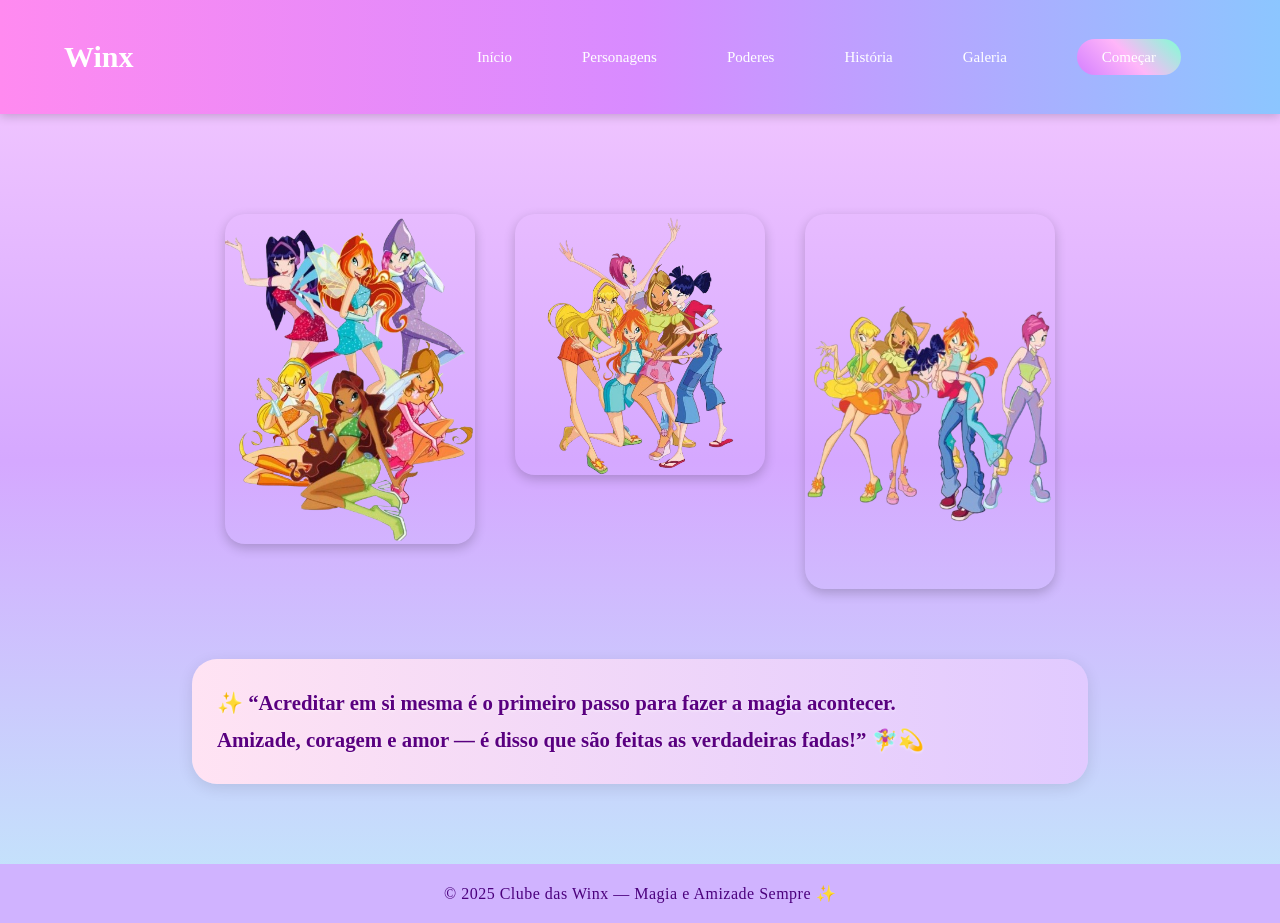
==== html/galeria.html @ 65116e00 "site" ====
<!DOCTYPE html>
<html lang="en">
<head>
    <meta charset="UTF-8">
    <meta name="viewport" content="width=device-width, initial-scale=1.0">
    <title>galeria</title>
    <link rel="stylesheet" href="css/index.css">
</head>
<body class="background-purple"></body>
<body>

<body>
    <header>
    <div class="container">
      <nav>
        <div class="logo">
          <a href="inicio.html">Winx</a>
        </div>
        <ul class="ul">
          <li><a href="inicio.html">Início</a></li>
          <li><a href="personagens.html">Personagens</a></li>
          <li><a href="poderes.html">Poderes</a></li>
          <li><a href="historia.html">História</a></li>
          <li><a href="galeria.html">Galeria</a></li>
          <li><a href="#" class="btn-gradient">Começar</a></li>
        </ul>
        <div class="menu-ícon">
          <img src="../img/menubranco.png" alt="ícone menu">
        </div>
      </nav>
    </div>
  </header>
       <main class="main-winx">
    <div class="galeria-container-winx">
      <img src="img/winx1.png" alt="Winx grupo 1">
      <img src="img/winx2.png" alt="Winx grupo 2">
      <img src="img/winx3.png" alt="Winx grupo 3">
    </div>

    <div class="mensagem-winx">
      ✨ “Acreditar em si mesma é o primeiro passo para fazer a magia acontecer.<br>
      Amizade, coragem e amor — é disso que são feitas as verdadeiras fadas!” 🧚‍♀️💫
    </div>
  </main>

  <!-- RODAPÉ -->
  <footer class="footer-winx">
    © 2025 Clube das Winx — Magia e Amizade Sempre ✨
  </footer>
  <script src="main.js"></script>

</body>
</html>
</body>
</html>
---- html/css/index.css ----
@import url('https://fonts.googleapis.com/css2?family=Great+Vibes&display=swap');

h1 {
    font-family: "Great Vibes", cursive;
   
}
*{
    margin: 0;
    padding: 0;
    box-sizing: border-box;
    text-decoration: none;
    list-style: none;
}


:root {
  --cor-fundo: linear-gradient(180deg, #f7ccff, #d5a8ff, #c2e9fb);    /*fundo suave */
  --cor-principal: #d47fff;      /* roxo mágico */
  --cor-secundaria: #ffb6f9;     /* rosa fada */
  --cor-destaque: #7fffd4;       /* verde água */
  --cor-texto: #4a006e;          /* roxo escuro, para contraste */
  --cor-brilho: linear-gradient(135deg, #7b61ff 0%, #d68cff 40%, #8fd6ff 100%);
}        /* amarelo clarinho, brilho */


.background-purple{
    background:var(--cor-fundo);
}
/* classes reutilizavéis */
.container{
    max-width: 1440px;
    padding: 0 5%;
    margin: 0 auto;
}

section{
    padding: 2.7rem 0;

}
header {
  background: linear-gradient(90deg, #ff8af0, #d88bff, #8cc6ff);
  padding: 20px 0;
  box-shadow: 0 2px 10px rgba(0,0,0,0.2);
}

.btn-gradient{
    padding: 10px 25px;
    color: white;
    border: none;
    cursor: pointer;
    background-image: linear-gradient(45deg, var(--cor-principal), var(--cor-secundaria), var(--cor-destaque));
    border-radius: 20px;

}
/* Classes do site */
nav{
    display: flex;
    justify-content: space-between;
    align-items: center;
    padding: 20px 0 ;
}
.logo a{
    font-size: 30px;
    font-weight: bold;
    color:white;
}
.ul{
    display: flex;
    align-items: center;
}
.ul li{
    margin: 0 35px;
    font-size: 15px;
}
.ul li a{
    color: white
}
/*main */
main .container{
    display:flex;
    align-items: center;
    justify-content: space-between;
    margin-top: 30px;

}
.main-text{
   width: 50%; 
   color:white;
}
.main-text-2{
   width: 40%; 
   color: rgb(209, 46, 146); 
  background: linear-gradient(120deg,
    rgba(255, 192, 203, 0.9) 0%,     /* rosa fada - toque Bloom/Flora */
    rgba(255, 222, 173, 0.9) 20%,    /* dourado suave - Stella */
    rgba(187, 255, 221, 0.9) 40%,    /* verde-água claro - Flora/Aisha */
    rgba(200, 220, 255, 0.9) 60%,    /* azul lilás - Tecna */
    rgba(235, 200, 255, 0.9) 80%,    /* lilás rosado - Musa */
    rgba(255, 240, 255, 0.9) 100%);  /* brilho final, branco mágico */
   border-radius: 15px;
   padding: 40px;
 
    
}


.main-text h1{
  font-size: 4.5rem;  
}

.main-text div{
    display: flex;
    align-items: center;
    margin: 20px;
}
.main-img{
    width: 50%;
}
.main-img img{
    width: 100%;
}
.reserva-container {
  display: flex;                /* coloca o botão e a imagem lado a lado */
  align-items: center;          /* centraliza verticalmente */
  gap: 20px;                    /* espaço entre eles */
  margin-top: 20px;             /* espaço acima */
}

.logo-winx {
  width: 150px;                 /* diminui a imagem */
  height: auto;
}
.logo-winx {
  width: 80px;   /* diminui o tamanho da imagem */
  height: auto;   /* mantém as proporções corretas */
}
/*menu ícon*/
.menu-ícon{
    display: none;
    position: relative;
    z-index: 10;
}
/* resultados */
.resultados{
    background: linear-gradient(90deg, #f7b4f8, #cda5ff, #a7b8ff);
}
.resultados .container{
    display: flex;
    align-items: center;
    justify-content: space-between;
}
.resultados .resultados-text{
    color: white;
    font-size: 1.6rem;
    font-weight: 600;
    width: 50%;
}
.resultados .resultados-img{
    display: flex;
    align-items: center;
    justify-content: center; 
}
.resultados .resultados-img p{
    text-align: center;
    margin: 0 30px;
    font-size: 20px;
}
/* resultados */
.resultados .resultados-text-2{
    color: white;
    font-size: 1.6rem;
    font-weight: 600;
    width: 50%;
}
/*section diferencias*/

.diferencias .container{
    display: flex;
    justify-content: space-between;
    margin: 30px auto;
}

.diferencias .card{
    width: 30%;
    cursor: pointer;
    padding: 30px;
    border-radius: 15px;
    color: white;
    background-image: linear-gradient(90deg, #fcb1ff, #d7a9ff, #a8d8ff);
    
}
body.background-purple { 
  background: var(--cor-fundo) !important;}
    
.diferencias .card img{
    width: 60px;
}
.diferencias .card .titulo{
    margin: 13px 0;
    font-weight: 600;
}

.diferencias .card.bloom {
 background: linear-gradient(135deg, #38C6D9, #7FE8F0, #FF8C42);
}

.diferencias .card.stella {
  background: linear-gradient(135deg, #FFE259, #FFA751, #FF7E5F);
}

.diferencias .card.flora {
   background: linear-gradient(135deg, #B6D365 0%, #7EE8A3 50%, #D4A5A5 100%);
}

.diferencias .card.musa {
  background: linear-gradient(135deg, #2196F3 , #3F51B5, #E040FB);
}

.diferencias .card.tecna {
   background: linear-gradient(135deg, #8B59E5, #9370DB, #32CD32);
}

.diferencias .card.aisha{
  background: linear-gradient(135deg, #01579B 0%, #00B8D4 50%, #80D8FF 100%);
}


/*section diferencias*/

/*section fada bloom*/
.fada .container{
  margin-bottom: -100px;
  padding-bottom: 60px;
  display: flex;
  align-items: center;
}
.fada .fada-img{
  width: 20%;
}
.fada .fada-img img{
  width:100%;
  border-radius: 10px;
}
.fada .fada-text{
  padding: 30px;
  width: 50%;
  border-radius: 15px;
  background: linear-gradient(135deg, #38C6D9, #7FE8F0, #FF8C42);
  color: white;
  min-height: 180px;
}
/*stella*/
.fada .fada-stella-text{
  padding: 30px;
  width: 50%;
  border-radius: 15px;
  background: linear-gradient(135deg, #FFE259, #FFA751, #FF7E5F);
  color: white;
  min-height: 180px;
}
/* end stella*/
/*flora*/
.fada .fada-flora-text{
  padding: 30px;
  width: 50%;
  border-radius: 15px;
  background: linear-gradient(135deg, #B6D365 0%, #7EE8A3 50%, #D4A5A5 100%);
  color: white;
  min-height: 180px;
}
/* end flora*/
/*musa*/
.fada .fada-musa-text{
  padding: 30px;
  width: 50%;
  border-radius: 15px;
  background: linear-gradient(135deg, #2196F3 , #3F51B5, #E040FB);
  color: white;
  min-height: 180px;
}
/* end musa*/
/*tecna*/
.fada .fada-tecna-text{
  padding: 30px;
  width: 50%;
  border-radius: 15px;
  background: linear-gradient(135deg, #8B59E5, #9370DB, #32CD32);
  color: white;
  min-height: 180px;
}
/* end tecna*/
/*aisha*/
.fada .fada-aisha-text{
  padding: 30px;
  width: 50%;
  border-radius: 15px;
  background: linear-gradient(135deg, #01579B 0%, #00B8D4 50%, #80D8FF 100%);
  color: white;
  min-height: 180px;
}
/* end aisha*/

/*responsivo*/
@media(max-width: 960px){
    .menu-ícon{
        display: block;
    }
.ul {
    position: fixed;
    background: var(--cor-brilho);
    top: 0;
    width: 100%;
    left: 100%;
    transition: 0.3s;
    flex-direction: column;
    justify-content: center;
  }
  .ul li{
    font-size: 20px;
    margin: 20px 0;

  }
  .ul.ativo{
    left: 0;
  }
  main .container{
    flex-direction: column;
  }
  main.container .main-img,
  main .container .main-text{
    width: 100%;
    text-align: center;
  }
  main .container .main-text h1{
    font-size: 4rem;
  }
  main .container .main-text div{
    justify-content: center;
  }
  .resultados .container{
    flex-direction: column;
  }
  .resultados .resultados-text
  .resultados .resultados-img{
    width: 100%;
    text-align: center;
  }
  .resultados-img{
    margin-top: 30px;
  }
  .diferencias .container{
    flex-direction: column;
  }
  .diferencias .card{
    width: 100%; 
  }
}
@media (max-width:440px){
   .resultados .resultados-img{
    flex-direction: column;   
   } 
   main .container .main-text h1{
    font-size: 3rem;
   }
}
 .imagem-pequena {
      width: 130px;     /* Largura fixa */
      height: auto;     /* Mantém a proporção da imagem */
    }

    header.header-winx {
  background: linear-gradient(to right, #f48fb1, #81d4fa);
  box-shadow: 0 4px 15px rgba(0, 0, 0, 0.1);
  padding: 15px 0;
  position: sticky;
  top: 0;
  z-index: 1000;
}

.container-winx {
  width: 90%;
  margin: 0 auto;
  display: flex;
  justify-content: space-between;
  align-items: center;
}

.logo-winx a {
  font-size: 2rem;
  font-weight: 700;
  color: white;
  text-decoration: none;
  text-shadow: 0 2px 5px rgba(0, 0, 0, 0.3);
}

.ul-winx {
  list-style: none;
  display: flex;
  gap: 25px;
}

.ul-winx a {
  text-decoration: none;
  color: white;
  font-weight: 500;
  transition: 0.3s;
}

.ul-winx a:hover {
  color: #ffecb3;
}

.btn-gradient-winx {
  background: linear-gradient(to right, #ff80ab, #b388ff);
  color: white;
  border: none;
  padding: 8px 16px;
  border-radius: 20px;
  font-weight: bold;
  cursor: pointer;
  transition: 0.3s;
}

.btn-gradient-winx:hover {
  transform: scale(1.05);
}

/* --- GALERIA --- */
main.main-winx {
  padding: 80px 0;
}

.galeria-container-winx {
  display: flex;
  justify-content: center;
  align-items: flex-start;
  flex-wrap: wrap;
  gap: 40px;
  padding: 20px;
}

.galeria-container-winx img {
  width: 250px; /* tamanho reduzido */
  border-radius: 20px;
  transition: transform 0.3s, box-shadow 0.3s;
  box-shadow: 0 4px 12px rgba(0, 0, 0, 0.2);
}

.galeria-container-winx img:hover {
  transform: scale(1.08);
  box-shadow: 0 8px 20px rgba(0, 0, 0, 0.3);
}

/* --- TEXTO MOTIVADOR --- */
.mensagem-winx {
  margin-top: 50px;
  padding: 0 30px;
  color: #5a0080;
  font-size: 1.3rem;
  font-weight: 600;
  line-height: 1.8;
  text-shadow: 0 1px 3px rgba(255, 255, 255, 0.6);
  background: linear-gradient(to right, #ffe3f3, #e1caff);
  border-radius: 25px;
  width: 70%;
  margin-left: auto;
  margin-right: auto;
  padding: 25px;
  box-shadow: 0 4px 15px rgba(0, 0, 0, 0.1);
}

/* --- RODAPÉ --- */
footer.footer-winx {
  text-align: center;
  padding: 20px;
  background: #d0b3ff;
  color: #4b007d;
  font-weight: 500;
  letter-spacing: 0.5px;
}
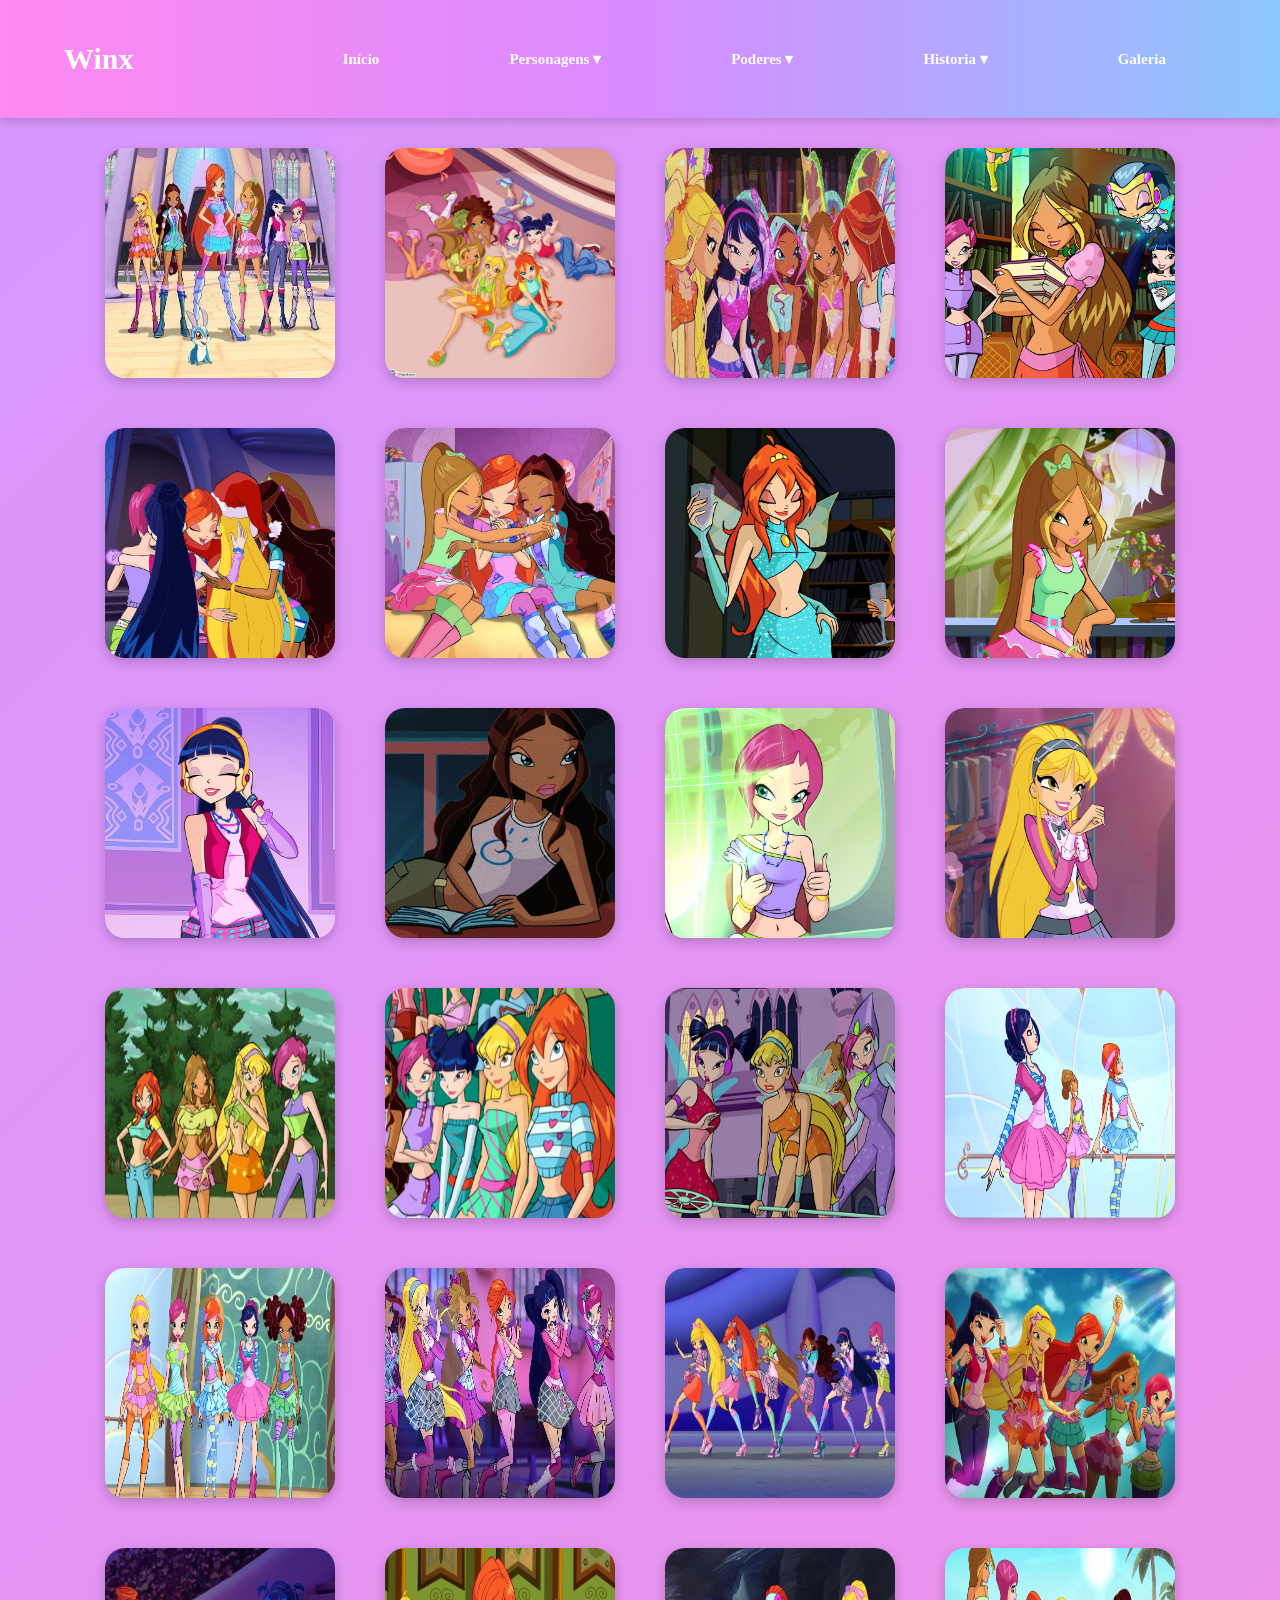
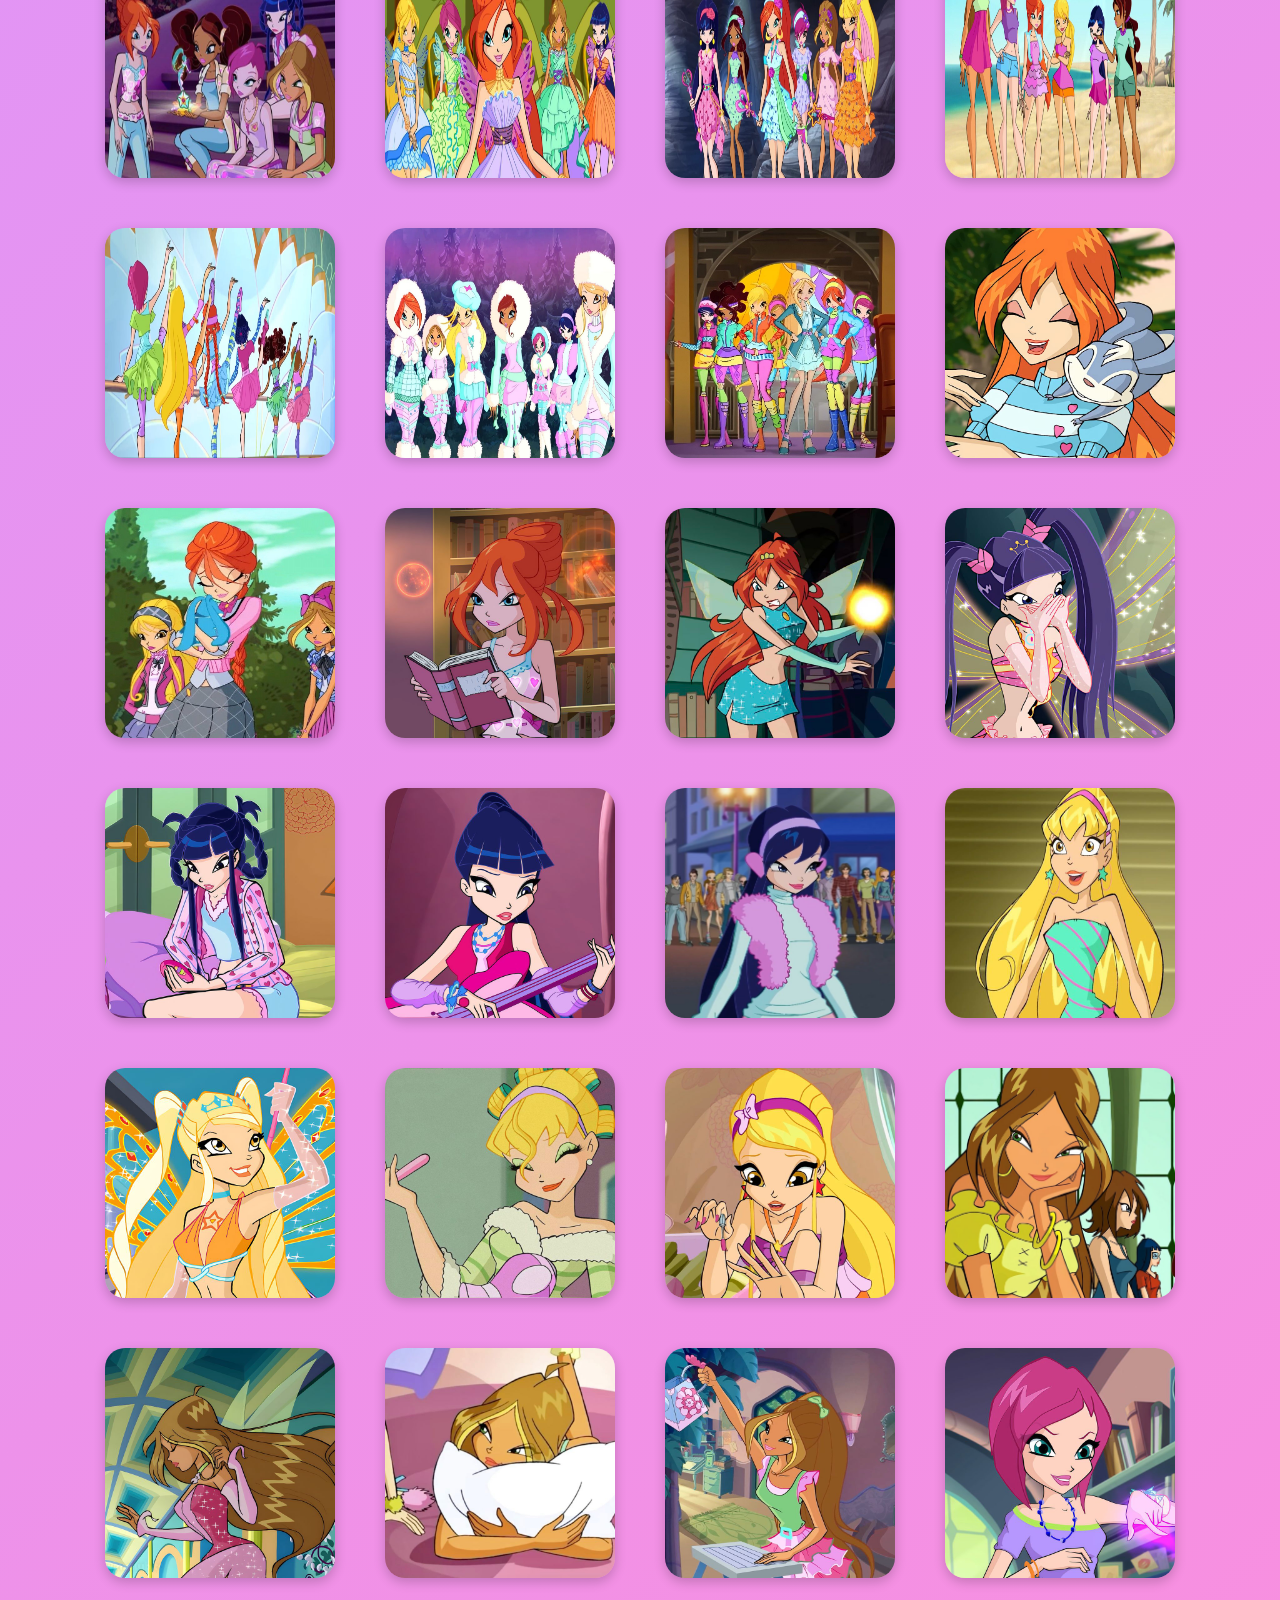
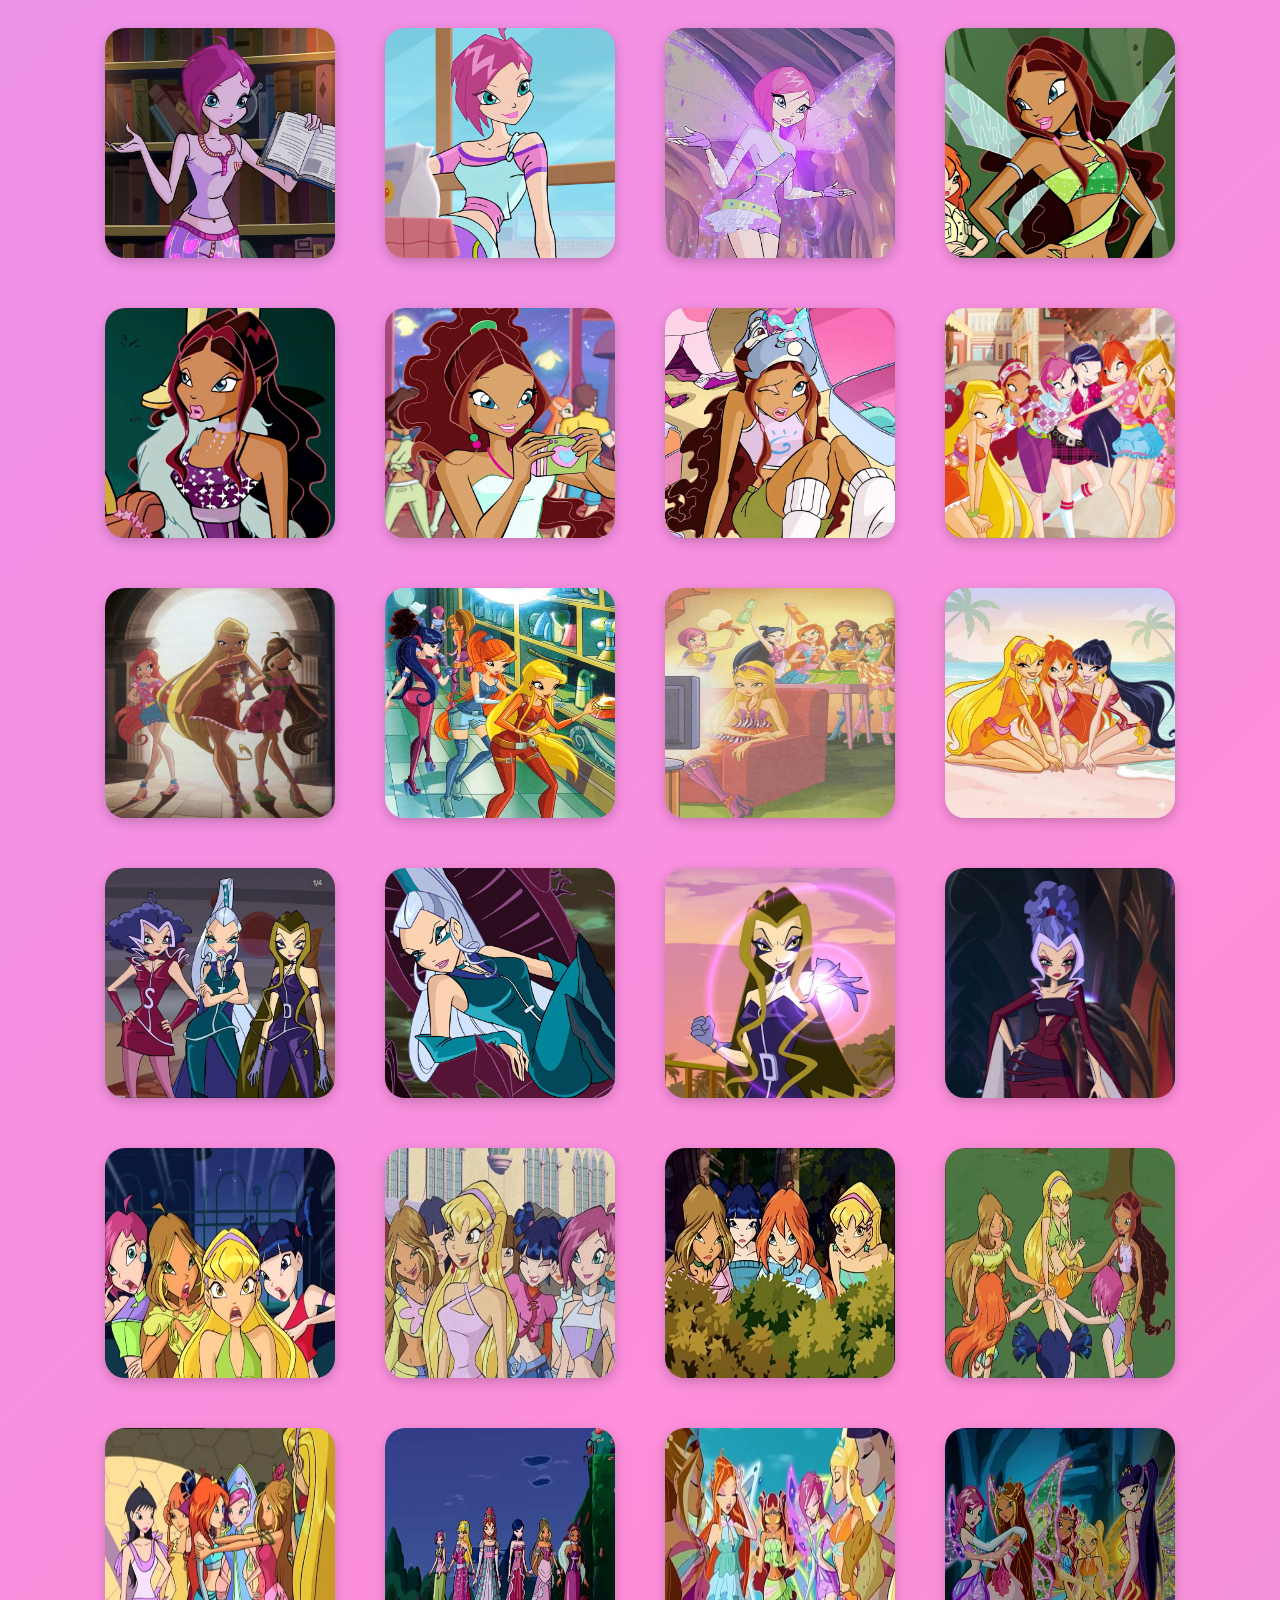
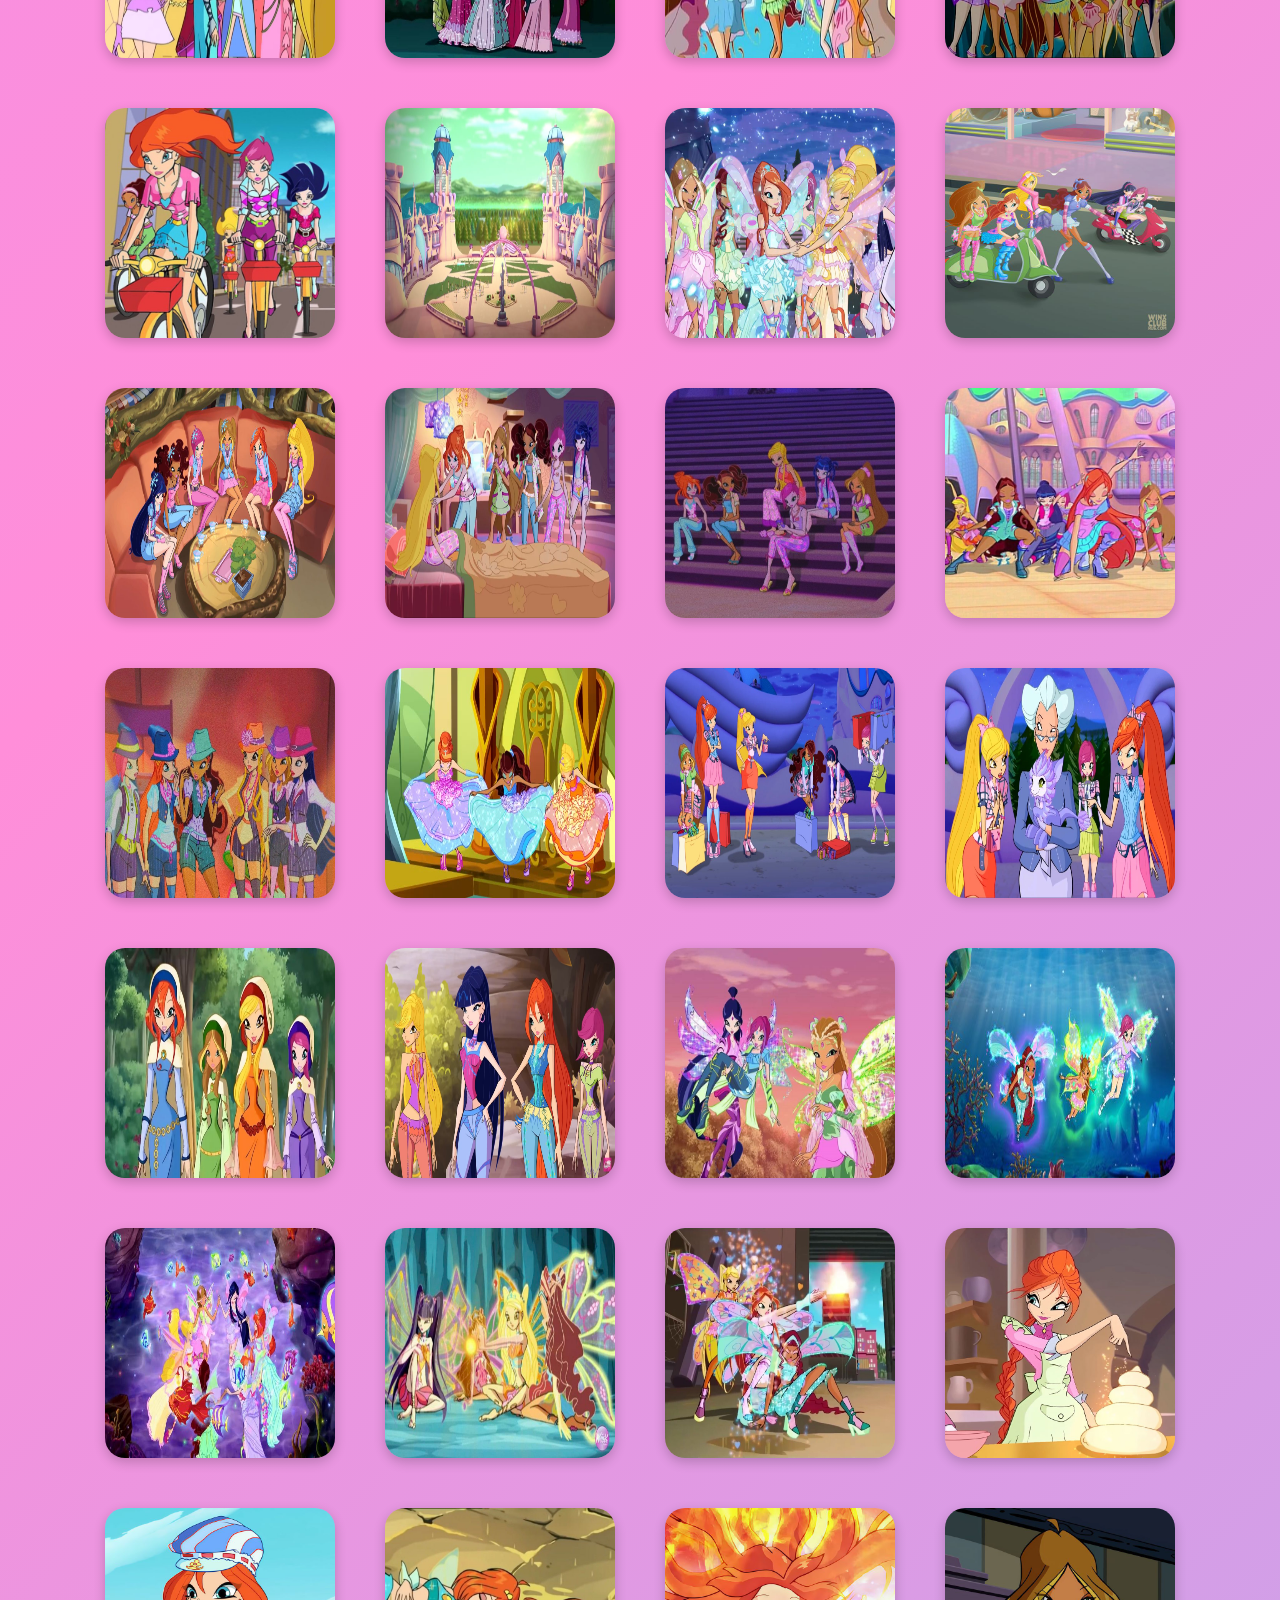
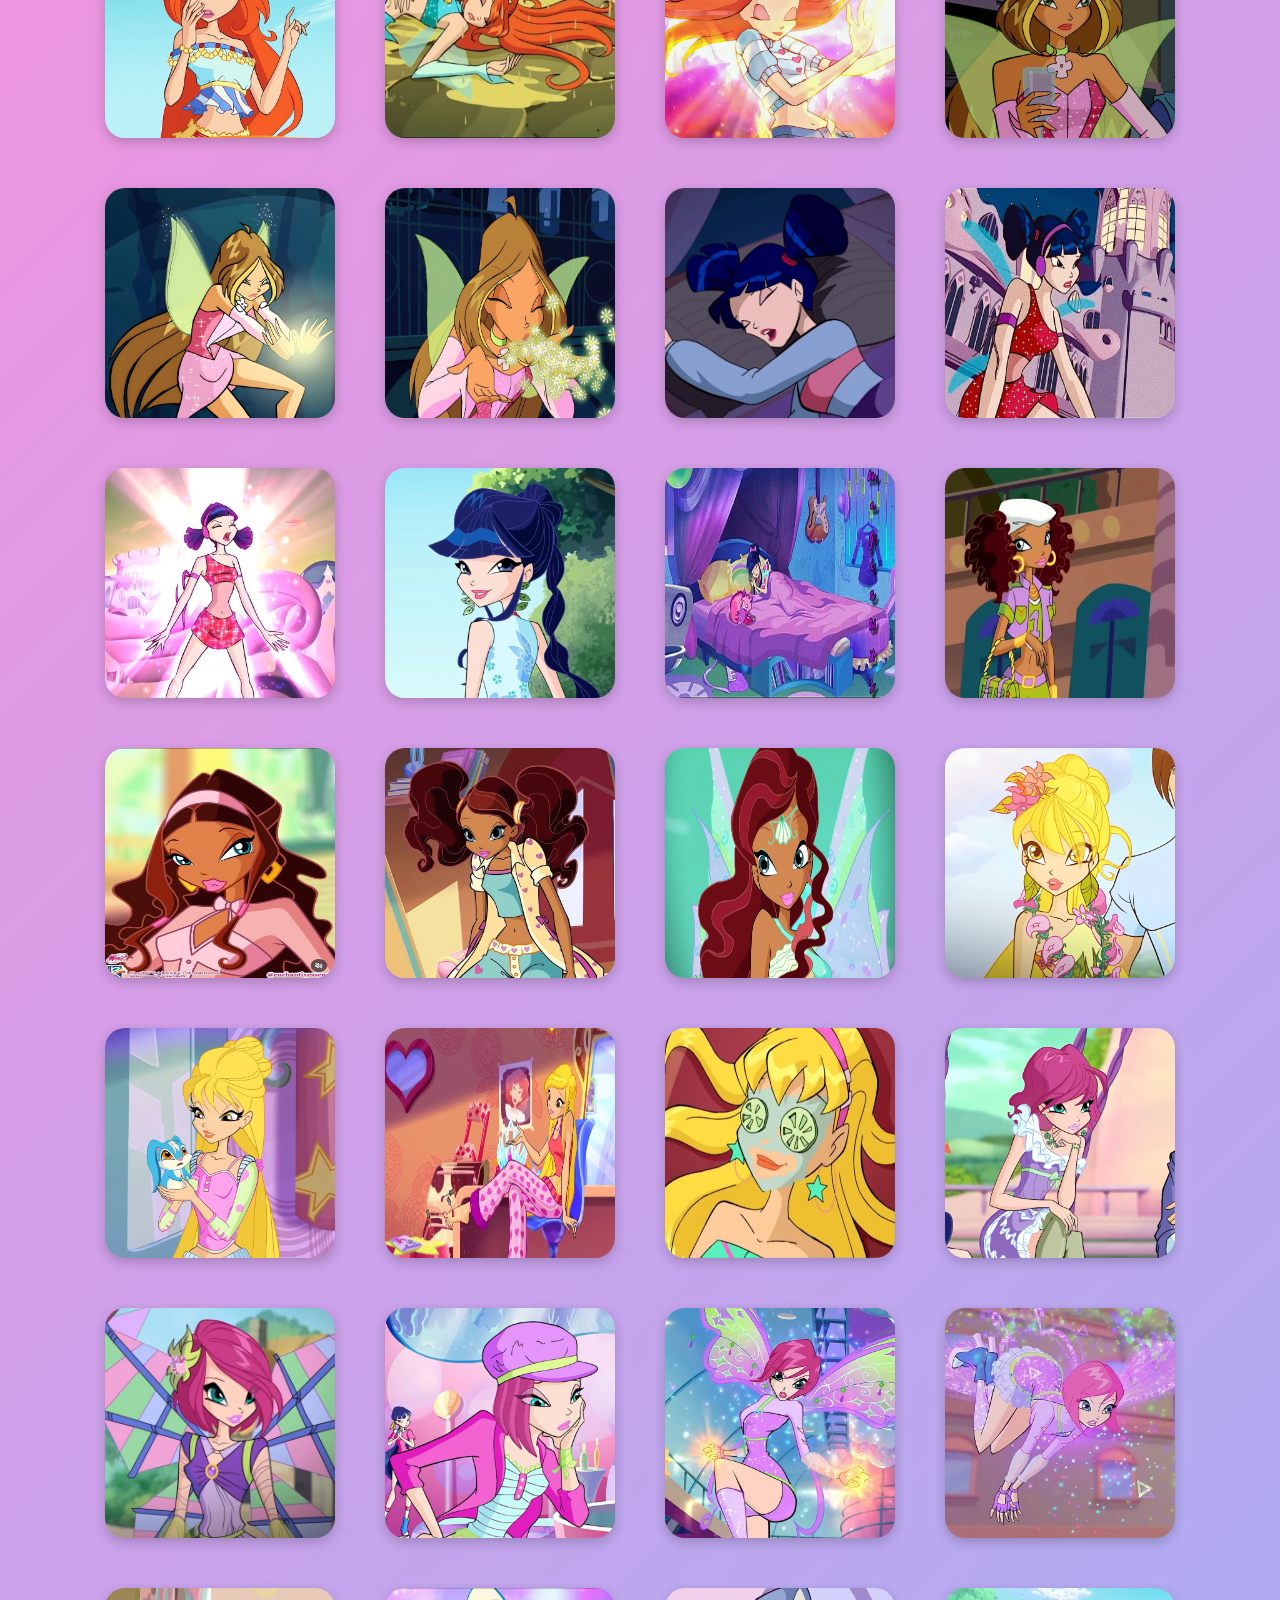
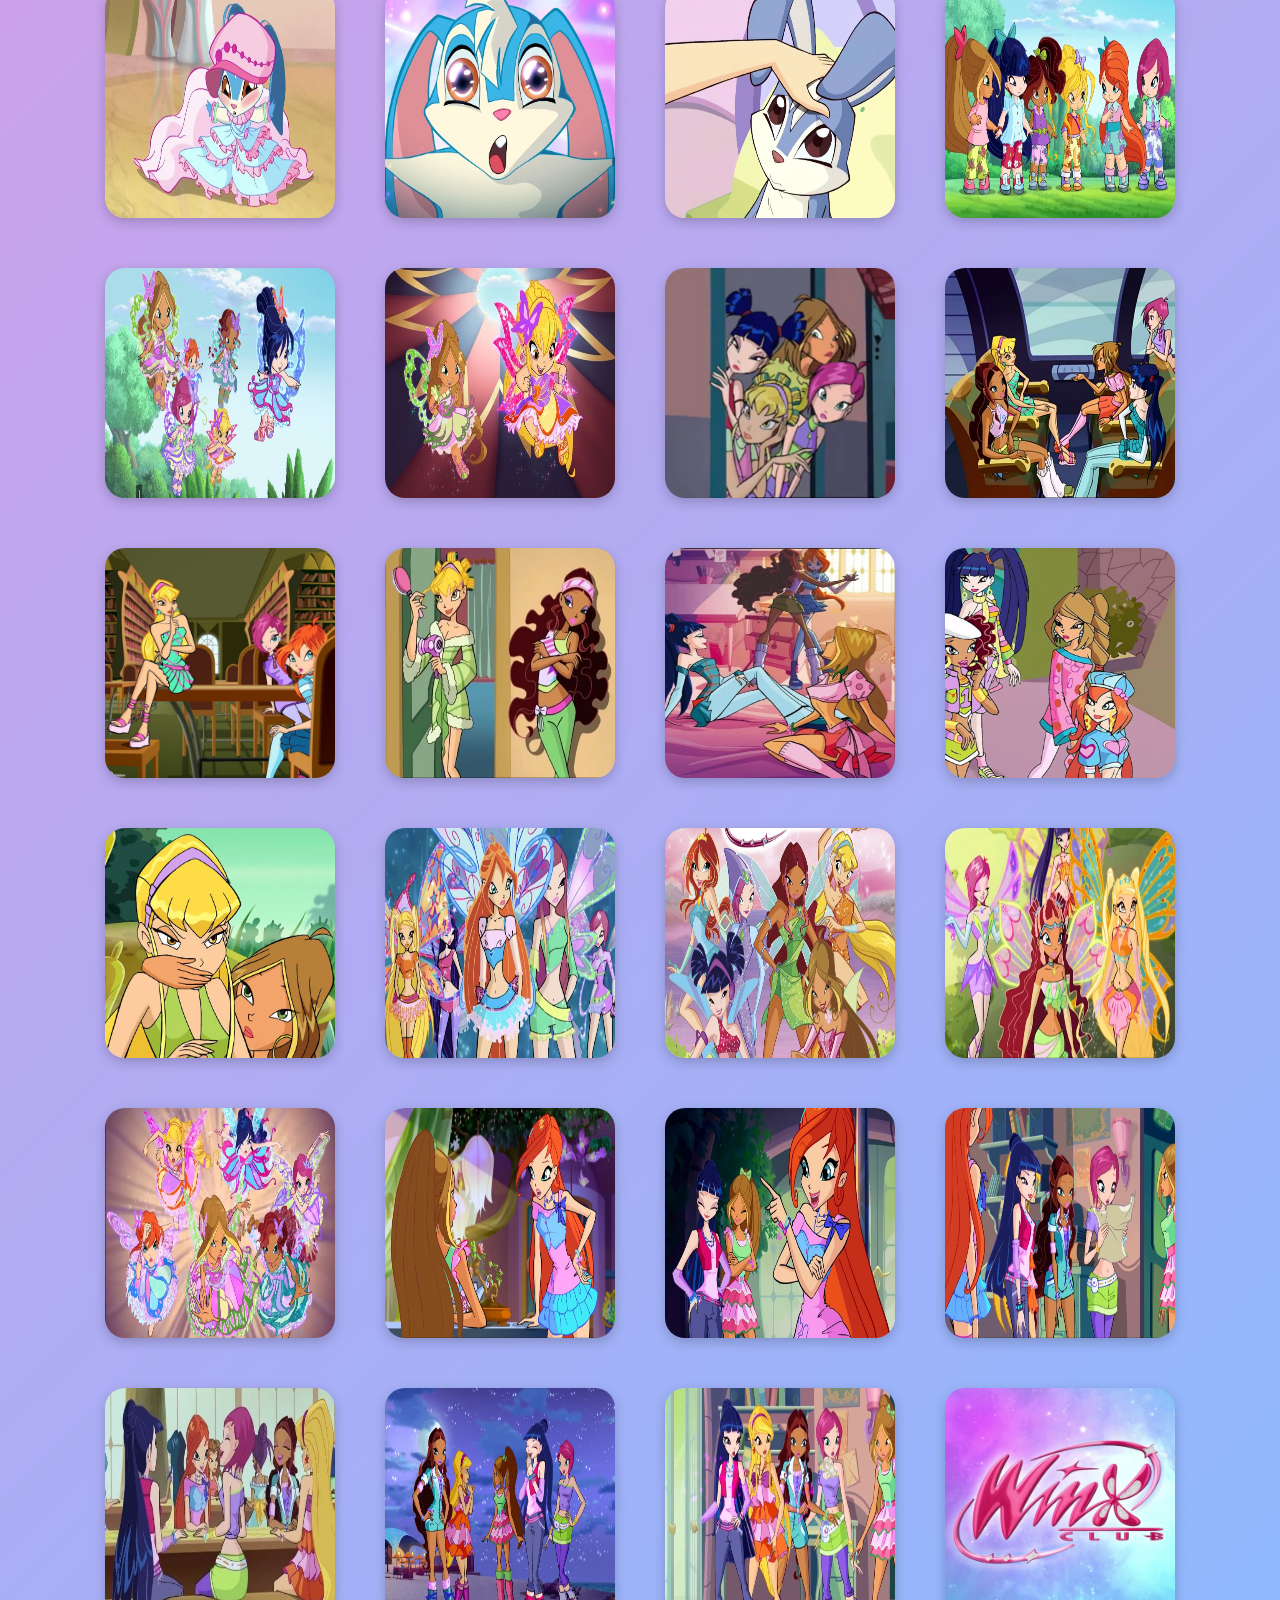
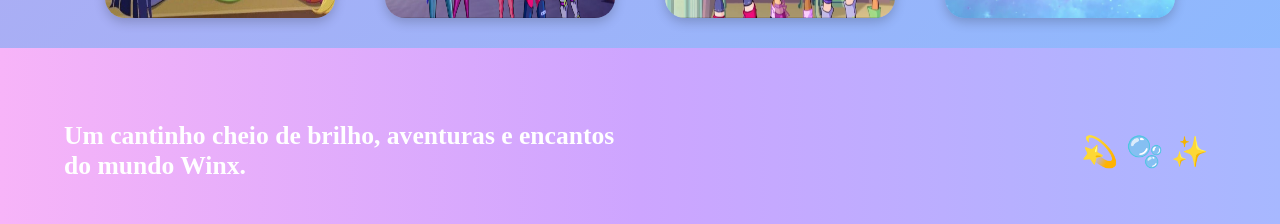
==== commit 589ad63d: "site atualizado" ====
--- a/html/galeria.html
+++ b/html/galeria.html
@@ -1,54 +1,211 @@
 <!DOCTYPE html>
-<html lang="en">
+<html lang="pt-br">
 <head>
     <meta charset="UTF-8">
     <meta name="viewport" content="width=device-width, initial-scale=1.0">
-    <title>galeria</title>
+    <title>Galeria</title>
     <link rel="stylesheet" href="css/index.css">
 </head>
-<body class="background-purple"></body>
-<body>
-
+<body class="background-galeria"></body>
 <body>
     <header>
-    <div class="container">
+     <div class="container">
       <nav>
         <div class="logo">
           <a href="inicio.html">Winx</a>
         </div>
         <ul class="ul">
           <li><a href="inicio.html">Início</a></li>
-          <li><a href="personagens.html">Personagens</a></li>
-          <li><a href="poderes.html">Poderes</a></li>
-          <li><a href="historia.html">História</a></li>
+          <!-- Submenu Personagens -->
+          <li class="dropdown">
+            <a href="personagens.html">Personagens ▾</a>
+            <ul class="submenu">
+              <li><a href="trix.html">As trix</a></li>
+              <li><a href="pets.html">Pets</a></li>
+            </ul>
+          </li>
+           <li class="dropdown">
+            <a href="poderes.html">Poderes ▾</a>
+            <ul class="submenu">
+              <li><a href="transformacao.html">Transformação</a></li>
+            </ul>
+            </li>
+         <li class="dropdown">
+            <a href="historia.html">Historia ▾</a>
+            <ul class="submenu">
+              <li><a href="filmes.html">Filmes</a></li>
+            </ul>
+         </li>
           <li><a href="galeria.html">Galeria</a></li>
-          <li><a href="#" class="btn-gradient">Começar</a></li>
         </ul>
-        <div class="menu-ícon">
-          <img src="../img/menubranco.png" alt="ícone menu">
-        </div>
-      </nav>
-    </div>
   </header>
        <main class="main-winx">
     <div class="galeria-container-winx">
-      <img src="img/winx1.png" alt="Winx grupo 1">
-      <img src="img/winx2.png" alt="Winx grupo 2">
-      <img src="img/winx3.png" alt="Winx grupo 3">
+      <img src="img/winxc2.jpg" alt="Winx grupo 1">
+      <img src="img/winx.c1.jpg" alt="Winx grupo 2">
+      <img src="img/winc3.jpg" alt="Winx grupo 3">
+       <img src="img/winxc4.jpg" alt="Winx grupo 4">
+      <img src="img/winxc5.jpg" alt="Winx grupo 5">
+      <img src="img/winxc6.jpg" alt="Winx grupo 6">
+       <img src="img/winxc7.jpg" alt="Winx grupo 7">
+      <img src="img/winxc8.jpg" alt="Winx grupo 8">
+      <img src="img/wincc9.jpg" alt="Winx grupo 9">
+       <img src="img/winxc10.jpg" alt="Winx grupo 10">
+      <img src="img/winxc11.jpg" alt="Winx grupo 11">
+      <img src="img/winxc12.jpg" alt="Winx grupo 12">
+       <img src="img/winxc13.jpg" alt="Winx grupo 13">
+      <img src="img/winxc14.jpg" alt="Winx grupo 14">
+      <img src="img/winxc15.jpg" alt="Winx grupo 15">
+       <img src="img/winxc16.jpg" alt="Winx grupo 16">
+      <img src="img/winxc17.jpg" alt="Winx grupo 17">
+      <img src="img/winxc18.jpg" alt="Winx grupo 18">
+       <img src="img/winxc19.jpg" alt="Winx grupo 19">
+      <img src="img/winxc20.jpg" alt="Winx grupo 20">
+      <img src="img/winxc21.jpg" alt="Winx grupo 21">
+       <img src="img/winxc22.jpg" alt="Winx grupo 22">
+      <img src="img/winxc23.jpg" alt="Winx grupo 23">
+      <img src="img/winxc24.jpg" alt="Winx grupo 24">
+       <img src="img/winxc25.jpg" alt="Winx grupo 25">
+      <img src="img/winxc26.jpg" alt="Winx grupo 26">
+      <img src="img/winxc27.jpg" alt="Winx grupo 27">
+       <img src="img/winxc28.jpg" alt="Winx grupo 28">
+      <img src="img/winxc29.jpg" alt="Winx grupo 29">
+      <img src="img/winxc30.jpg" alt="Winx grupo 30">
+       <img src="img/winxc31.jpg" alt="Winx grupo 31">
+      <img src="img/winxc32.jpg" alt="Winx grupo 32">
+      <img src="img/winxc33.jpg" alt="Winx grupo 33">
+       <img src="img/winxc34.jpg" alt="Winx grupo 34">
+      <img src="img/winxc35.jpg" alt="Winx grupo 35">
+      <img src="img/winxc36.jpg" alt="Winx grupo 36">
+       <img src="img/winxc37.jpg" alt="Winx grupo 37">
+      <img src="img/winxc38.jpg" alt="Winx grupo 38">
+      <img src="img/winxc39.jpg" alt="Winx grupo 39">
+        <img src="img/winxc40.jpg" alt="Winx grupo 40">
+      <img src="img/winxc41.jpg" alt="Winx grupo 41">
+       <img src="img/winxc42.jpg" alt="Winx grupo 42">
+      <img src="img/winxc43.jpg" alt="Winx grupo 43">
+      <img src="img/winxc44.jpg" alt="Winx grupo 44">
+       <img src="img/winxc45.jpg" alt="Winx grupo 45">
+      <img src="img/winxc46.jpg" alt="Winx grupo 46">
+      <img src="img/winxc47.jpg" alt="Winx grupo 47">
+       <img src="img/winxc48.jpg" alt="Winx grupo 48">
+      <img src="img/winxc49.jpg" alt="Winx grupo 49">
+      <img src="img/winxc50.jpg" alt="Winx grupo 50">
+       <img src="img/winxc51.jpg" alt="Winx grupo 51">
+      <img src="img/winxc52.jpg" alt="Winx grupo 52">
+      <img src="img/winxc53.jpg" alt="Winx grupo 53">
+       <img src="img/winxc54.jpg" alt="Winx grupo 54">
+      <img src="img/winxc55.jpg" alt="Winx grupo 55">
+      <img src="img/winxc56.jpg" alt="Winx grupo 56">
+       <img src="img/winxc57.jpg" alt="Winx grupo 57">
+      <img src="img/winxc58.jpg" alt="Winx grupo 58">
+      <img src="img/winxc59.jpg" alt="Winx grupo 59">
+       <img src="img/winxc60.jpg" alt="Winx grupo 60">
+      <img src="img/winxc61.jpg" alt="Winx grupo 61">
+      <img src="img/winxc62.jpg" alt="Winx grupo 62">
+       <img src="img/winxc63.jpg" alt="Winx grupo 63">
+      <img src="img/winxc64.jpg" alt="Winx grupo 64">
+      <img src="img/winxc65.jpg" alt="Winx grupo 65">
+       <img src="img/winxc66.jpg" alt="Winx grupo 66">
+       <img src="img/winxc67.jpg" alt="Winx grupo 67">
+      <img src="img/winxc68.jpg" alt="Winx grupo 68">
+      <img src="img/winxc74.jpg" alt="Winx grupo 69">
+       <img src="img/winxc71.jpg" alt="Winx grupo 70">
+      <img src="img/winxc72.jpg" alt="Winx grupo 71">
+      <img src="img/winxcc72.jpg" alt="Winx grupo 72">
+      <img src="img/winxcc73.jpg" alt="Winx grupo 73">
+      <img src="img/winxcc74.jpg" alt="Winx grupo 74">
+       <img src="img/winxcc75.jpg" alt="Winx grupo 75">
+      <img src="img/winxcc76.jpg" alt="Winx grupo 76">
+      <img src="img/winxcc77.jpg" alt="Winx grupo 77">
+       <img src="img/winxcc78.jpg" alt="Winx grupo 78">
+      <img src="img/winxcc79.jpg" alt="Winx grupo 79">
+      <img src="img/winxcc80.jpg" alt="Winx grupo 80">
+       <img src="img/winxcc81.jpg" alt="Winx grupo 81">
+      <img src="img/winxcc82.jpg" alt="Winx grupo 82">
+      <img src="img/winxcc83.jpg" alt="Winx grupo 83">
+       <img src="img/winxcc84.jpg" alt="Winx grupo 84">
+      <img src="img/winxcc85.jpg" alt="Winx grupo 85">
+      <img src="img/winxcc86.jpg" alt="Winx grupo 86">
+       <img src="img/winxcc87.jpg" alt="Winx grupo 87">
+      <img src="img/winxcc88.jpg" alt="Winx grupo 88">
+      <img src="img/winxcc139.jpg" alt="Winx grupo 89">
+       <img src="img/winxcc90.jpg" alt="Winx grupo 90">
+      <img src="img/winxcc91.jpg" alt="Winx grupo 91">
+      <img src="img/winxcc92.jpg" alt="Winx grupo 92">
+       <img src="img/winxcc93.jpg" alt="Winx grupo 93">
+       <img src="img/winxcc94.jpg" alt="Winx grupo 94">
+      <img src="img/winxcc95.jpg" alt="Winx grupo 95">
+      <img src="img/winxcc96.jpg" alt="Winx grupo 96">
+       <img src="img/winxcc97.jpg" alt="Winx grupo 97">
+      <img src="img/winxcc140.jpg" alt="Winx grupo 98">
+      <img src="img/winxcc99.jpg" alt="Winx grupo 99">
+      <img src="img/winxcc100.jpg" alt="Winx grupo 100">
+      <img src="img/winxcc101.jpg" alt="Winx grupo 101">
+      <img src="img/winxcc102.jpg" alt="Winx grupo 102">
+      <img src="img/winxcc138.jpg" alt="Winx grupo 103">
+       <img src="img/winxcc104.jpg" alt="Winx grupo 104">
+      <img src="img/winxcc105.jpg" alt="Winx grupo 105">
+      <img src="img/winxcc106.jpg" alt="Winx grupo 106">
+       <img src="img/winxcc107.jpg" alt="Winx grupo 107">
+      <img src="img/winxcc108.jpg" alt="Winx grupo 108">
+      <img src="img/winxcc109.jpg" alt="Winx grupo 109">
+      <img src="img/winxcc110.jpg" alt="Winx grupo 100">
+      <img src="img/winxcc111.jpg" alt="Winx grupo 111">
+      <img src="img/winxcc112.jpg" alt="Winx grupo 112">
+      <img src="img/winxcc114.jpg" alt="Winx grupo 114">
+      <img src="img/winxcc115.jpg" alt="Winx grupo 115">
+      <img src="img/winxcc116.jpg" alt="Winx grupo 116">
+       <img src="img/winxcc117.jpg" alt="Winx grupo 117">
+      <img src="img/winxcc118.jpg" alt="Winx grupo 118">
+      <img src="img/winxcc119.jpg" alt="Winx grupo 119">
+      <img src="img/winxcc120.jpg" alt="Winx grupo 120">
+      <img src="img/winxcc121.jpg" alt="Winx grupo 121">
+      <img src="img/winxcc122.jpg" alt="Winx grupo 122">
+      <img src="img/winxcc123.jpg" alt="Winx grupo 123">
+      <img src="img/winxcc124.jpg" alt="Winx grupo 124">
+      <img src="img/winxcc125.jpg" alt="Winx grupo 125">
+      <img src="img/winxcc126.jpg" alt="Winx grupo 126">
+      <img src="img/winxcc127.jpg" alt="Winx grupo 127">
+       <img src="img/winxcc128.jpg" alt="Winx grupo 128">
+      <img src="img/winxcc129.jpg" alt="Winx grupo 129">
+      <img src="img/winxcc130.jpg" alt="Winx grupo 130">
+      <img src="img/winxcc131.jpg" alt="Winx grupo 131">
+      <img src="img/winxcc132.jpg" alt="Winx grupo 132">
+      <img src="img/winxcc133.jpg" alt="Winx grupo 133">
+      <img src="img/winxcc134.jpg" alt="Winx grupo 134">
+      <img src="img/winxcc135.jpg" alt="Winx grupo 135">
+      <img src="img/winxcc136.jpg" alt="Winx grupo 136">
+      <img src="img/winxc70.jpg" alt="Winx grupo 137">
+      
+      
+     
+     
     </div>
 
-    <div class="mensagem-winx">
-      ✨ “Acreditar em si mesma é o primeiro passo para fazer a magia acontecer.<br>
-      Amizade, coragem e amor — é disso que são feitas as verdadeiras fadas!” 🧚‍♀️💫
-    </div>
-  </main>
-
-  <!-- RODAPÉ -->
-  <footer class="footer-winx">
-    © 2025 Clube das Winx — Magia e Amizade Sempre ✨
-  </footer>
-  <script src="main.js"></script>
-
+<!-- resultados -->
+   <section class="resultados">
+    <!-- container -->
+     <div class="container">
+       <!-- resultados-text -->
+        <div class="resultados-text">
+          Um cantinho cheio de brilho, aventuras e encantos do mundo Winx.
+        </div>
+        <!-- fim resultados-text -->
+         <div class="resultados-img">
+          <p>
+            <span>  💫  </span>
+          </p>
+          <p>
+            <span>  🫧  </span>
+          </p>
+          <p>
+            <span>  ✨  </span>
+          </p>
+        </div>
+      </div>
+         <!-- fim container -->
+     </section>
 </body>
 </html>
 </body>
--- a/html/css/index.css
+++ b/html/css/index.css
@@ -20,12 +20,17 @@
   --cor-destaque: #7fffd4;       /* verde água */
   --cor-texto: #4a006e;          /* roxo escuro, para contraste */
   --cor-brilho: linear-gradient(135deg, #7b61ff 0%, #d68cff 40%, #8fd6ff 100%);
+  --cor-galeria:  linear-gradient(135deg, #d797ff, #ff8ed9, #8abaff);
 }        /* amarelo clarinho, brilho */
 
 
 .background-purple{
     background:var(--cor-fundo);
 }
+.background-galeria{
+  background:var(--cor-galeria) ;
+}
+
 /* classes reutilizavéis */
 .container{
     max-width: 1440px;
@@ -76,6 +81,8 @@
     color: white
 }
 /*main */
+
+
 main .container{
     display:flex;
     align-items: center;
@@ -83,6 +90,7 @@
     margin-top: 30px;
 
 }
+
 .main-text{
    width: 50%; 
    color:white;
@@ -160,17 +168,18 @@
     align-items: center;
     justify-content: center; 
 }
-.resultados .resultados-img p{
-    text-align: center;
-    margin: 0 30px;
-    font-size: 20px;
-}
+
 /* resultados */
 .resultados .resultados-text-2{
     color: white;
     font-size: 1.6rem;
     font-weight: 600;
     width: 50%;
+}
+
+.resultados .resultados-img p {
+    font-size: 30px;
+      letter-spacing: 8px;
 }
 /*section diferencias*/
 
@@ -234,6 +243,8 @@
   display: flex;
   align-items: center;
 }
+/*As trix*/
+
 .fada .fada-img{
   width: 20%;
 }
@@ -241,6 +252,35 @@
   width:100%;
   border-radius: 10px;
 }
+
+
+.fada .fada-img-trix {
+  width: 20%;
+}
+.fada .fada-img-trix img{
+  width:75%;
+  border-radius: 30px;
+}
+.fada-img-trix  {
+  display: flex;
+  justify-content: center;
+  align-items: flex-start;
+  flex-wrap: wrap;
+  gap: 40px;
+  padding: 20px;
+}
+
+.fada-img-trix img {
+  width: 250px; /* tamanho reduzido */
+  border-radius: 20px;
+  transition: transform 0.3s, box-shadow 0.3s;
+  box-shadow: 0 4px 12px rgba(0, 0, 0, 0.2);
+}
+.fada-img-trix img:hover {
+  transform: scale(1.08);
+  box-shadow: 0 8px 20px rgba(0, 0, 0, 0.3);
+}
+
 .fada .fada-text{
   padding: 30px;
   width: 50%;
@@ -299,61 +339,101 @@
   min-height: 180px;
 }
 /* end aisha*/
+/*As trix */
+.fada .fada-trix-text{
+  padding: 30px;
+  width: 50%;
+  border-radius: 15px;
+  background: linear-gradient(135deg,
+    #7a2a6a,   /* Stormy */
+    #1c8a9c,   /* Icy */
+    #4e224c    /* Darcy */
+);
+  color: white;
+  min-height: 180px;
+}
+
+.fada .fada-text-icy{
+  padding: 30px;
+  width: 50%;
+  border-radius: 15px;
+   background: linear-gradient(135deg,
+    #0A3F52 0%,
+    #1EB5D1 50%,
+    #E4F7FF 100%);
+
+  color: white;
+  min-height: 180px;
+}
+
+.fada .fada-text-darcy{
+  padding: 30px;
+  width: 50%;
+  border-radius: 15px;
+    background: linear-gradient(135deg,
+    #2F1A4A 0%,
+    #8B66C7 50%,
+    #7A1024 100%);
+
+
+  color: white;
+  min-height: 180px;}
+
+  .fada .fada-text-stormy{
+  padding: 30px;
+  width: 50%;
+  border-radius: 15px;
+    background: linear-gradient(135deg,
+    #2F1E49 0%,
+    #5A3B7A 50%,
+    #A3923C 100%);
+
+  color: white;
+  min-height: 180px;}
+/*end As trix */
 
 /*responsivo*/
-@media(max-width: 960px){
+@media (max-width: 960px) {
+
     .menu-ícon{
         display: block;
     }
-.ul {
-    position: fixed;
-    background: var(--cor-brilho);
-    top: 0;
-    width: 100%;
-    left: 100%;
-    transition: 0.3s;
-    flex-direction: column;
-    justify-content: center;
-  }
-  .ul li{
-    font-size: 20px;
-    margin: 20px 0;
-
-  }
-  .ul.ativo{
-    left: 0;
-  }
-  main .container{
-    flex-direction: column;
-  }
-  main.container .main-img,
-  main .container .main-text{
-    width: 100%;
-    text-align: center;
-  }
-  main .container .main-text h1{
-    font-size: 4rem;
-  }
-  main .container .main-text div{
-    justify-content: center;
-  }
-  .resultados .container{
-    flex-direction: column;
-  }
-  .resultados .resultados-text
-  .resultados .resultados-img{
-    width: 100%;
-    text-align: center;
-  }
-  .resultados-img{
-    margin-top: 30px;
-  }
-  .diferencias .container{
-    flex-direction: column;
-  }
-  .diferencias .card{
-    width: 100%; 
-  }
+
+    main .container{
+        flex-direction: column;
+    }
+
+    main .container .main-img,
+    main .container .main-text{
+        width: 100%;
+        text-align: center;
+    }
+
+    main .container .main-text h1{
+        font-size: 4rem;
+    }
+
+    main .container .main-text div{
+        justify-content: center;
+    }
+
+    .resultados .resultados-text,
+    .resultados .resultados-img{
+        width: 100%;
+        text-align: center;
+    }
+
+    .resultados-img{
+        margin-top: 30px;
+    }
+
+    .diferencias .container{
+        flex-direction: column;
+    }
+
+    .diferencias .card{
+        width: 100%; 
+    }
 }
 @media (max-width:440px){
    .resultados .resultados-img{
@@ -426,21 +506,20 @@
 }
 
 /* --- GALERIA --- */
-main.main-winx {
-  padding: 80px 0;
-}
+
 
 .galeria-container-winx {
   display: flex;
   justify-content: center;
   align-items: flex-start;
   flex-wrap: wrap;
-  gap: 40px;
-  padding: 20px;
-}
+  gap: 50px;      
+  padding: 30px;  
+} /*tamanho dos espaçamentos entre as caixas*/
 
 .galeria-container-winx img {
-  width: 250px; /* tamanho reduzido */
+  width: 230px; /* tamanho reduzido */
+   height: 230px;  
   border-radius: 20px;
   transition: transform 0.3s, box-shadow 0.3s;
   box-shadow: 0 4px 12px rgba(0, 0, 0, 0.2);
@@ -451,30 +530,114 @@
   box-shadow: 0 8px 20px rgba(0, 0, 0, 0.3);
 }
 
-/* --- TEXTO MOTIVADOR --- */
-.mensagem-winx {
-  margin-top: 50px;
-  padding: 0 30px;
-  color: #5a0080;
-  font-size: 1.3rem;
-  font-weight: 600;
-  line-height: 1.8;
-  text-shadow: 0 1px 3px rgba(255, 255, 255, 0.6);
-  background: linear-gradient(to right, #ffe3f3, #e1caff);
-  border-radius: 25px;
-  width: 70%;
-  margin-left: auto;
-  margin-right: auto;
-  padding: 25px;
-  box-shadow: 0 4px 15px rgba(0, 0, 0, 0.1);
-}
-
-/* --- RODAPÉ --- */
-footer.footer-winx {
+/* Lista principal */
+.ul {
+  list-style: none;
+  display: flex;
+  gap: 30px;
+  margin: 0;
+  padding: 0;
+}
+
+.ul li {
+  position: relative;
+}
+
+.ul li a {
+  text-decoration: none;
+  color: white;
+  font-weight: bold;
+  padding: 10px 15px;
+  display: block;
+}
+
+/* Submenu (oculto por padrão) */
+.submenu {
+  display: none;
+  position: absolute;
+  top: 40px;
+  left: 0;
+  background: linear-gradient(180deg, #f9baff, #c88bff);
+  border-radius: 8px;
+  list-style: none;
+  padding: 5px 0;
+  z-index: 100;
+}
+
+/* Itens do submenu */
+.submenu li a {
+  color: white;
+  padding: 10px 20px;
+  display: block;
+  white-space: nowrap;
+}
+
+.submenu li a:hover {
+  background-color: rgba(255, 255, 255, 0.2);
+}
+
+/* Mostrar submenu no hover (desktop) */
+.dropdown:hover .submenu {
+  display: block;
+}
+
+/* Ícone do menu (para mobile) */
+.menu-ícon img {
+  width: 30px;
+  cursor: pointer;
+  display: none;
+}
+
+/* Menu ativo no mobile */
+.ul.ativo {
+  display: block;
+  flex-direction: column;
+  background: linear-gradient(180deg, #d36bff, #8fb8ff);
+  width: 100%;
+  position: absolute;
+  top: 60px;
+  left: 0;
   text-align: center;
-  padding: 20px;
-  background: #d0b3ff;
-  color: #4b007d;
-  font-weight: 500;
-  letter-spacing: 0.5px;
-}
+  padding: 10px 0;
+}
+
+/* Submenu aberto no mobile */
+.dropdown.open .submenu {
+  display: block;
+}
+
+/* Responsivo */
+@media(max-width: 960px){
+    .menu-ícon{
+        display: block;
+    }
+
+    main .container{
+        flex-direction: column;
+    }
+
+    main .container .main-img,
+    main .container .main-text{
+        width: 100%;
+        text-align: center;
+    }
+}
+
+
+
+/* Conteúdo principal */
+.intro {
+  text-align: center;
+  padding: 80px 20px;
+}
+
+.intro h1 {
+  font-size: 2.5em;
+  margin-bottom: 20px;
+}
+
+.intro p {
+  font-size: 1.2em;
+}
+
+
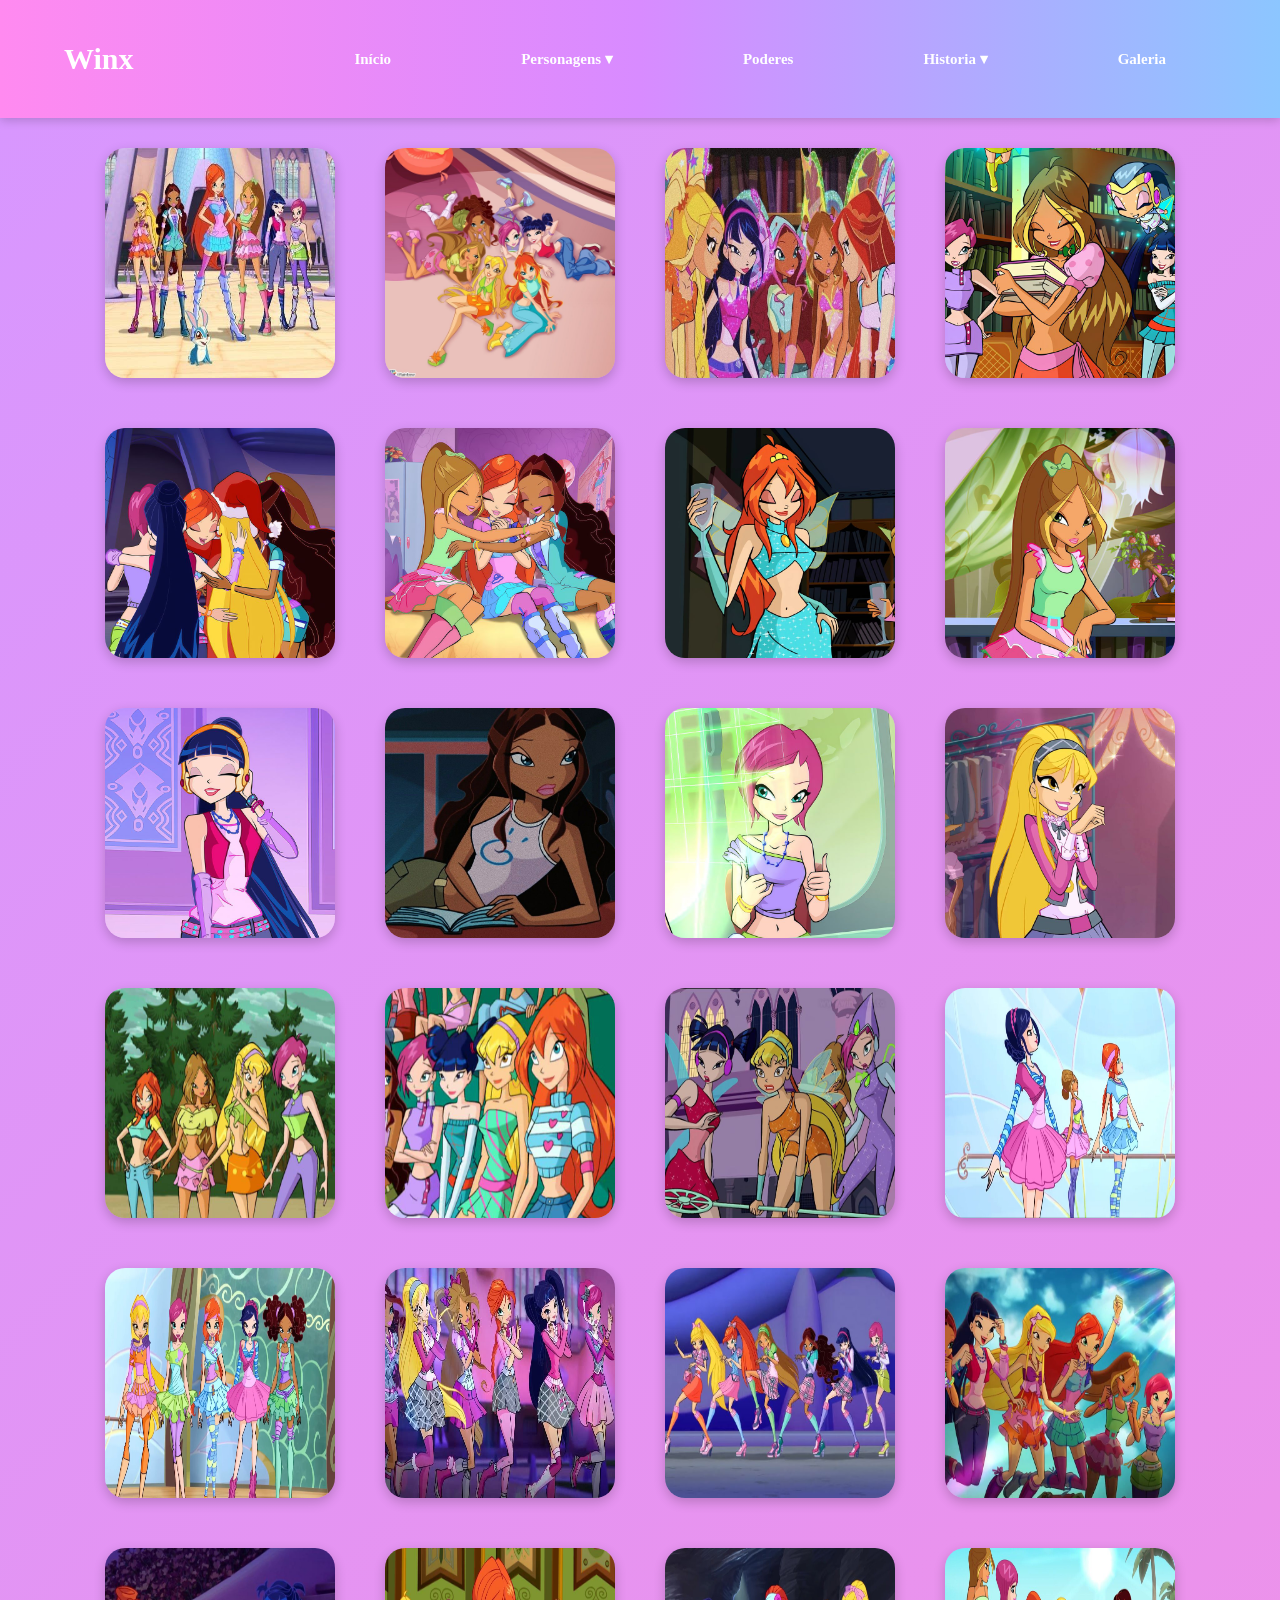
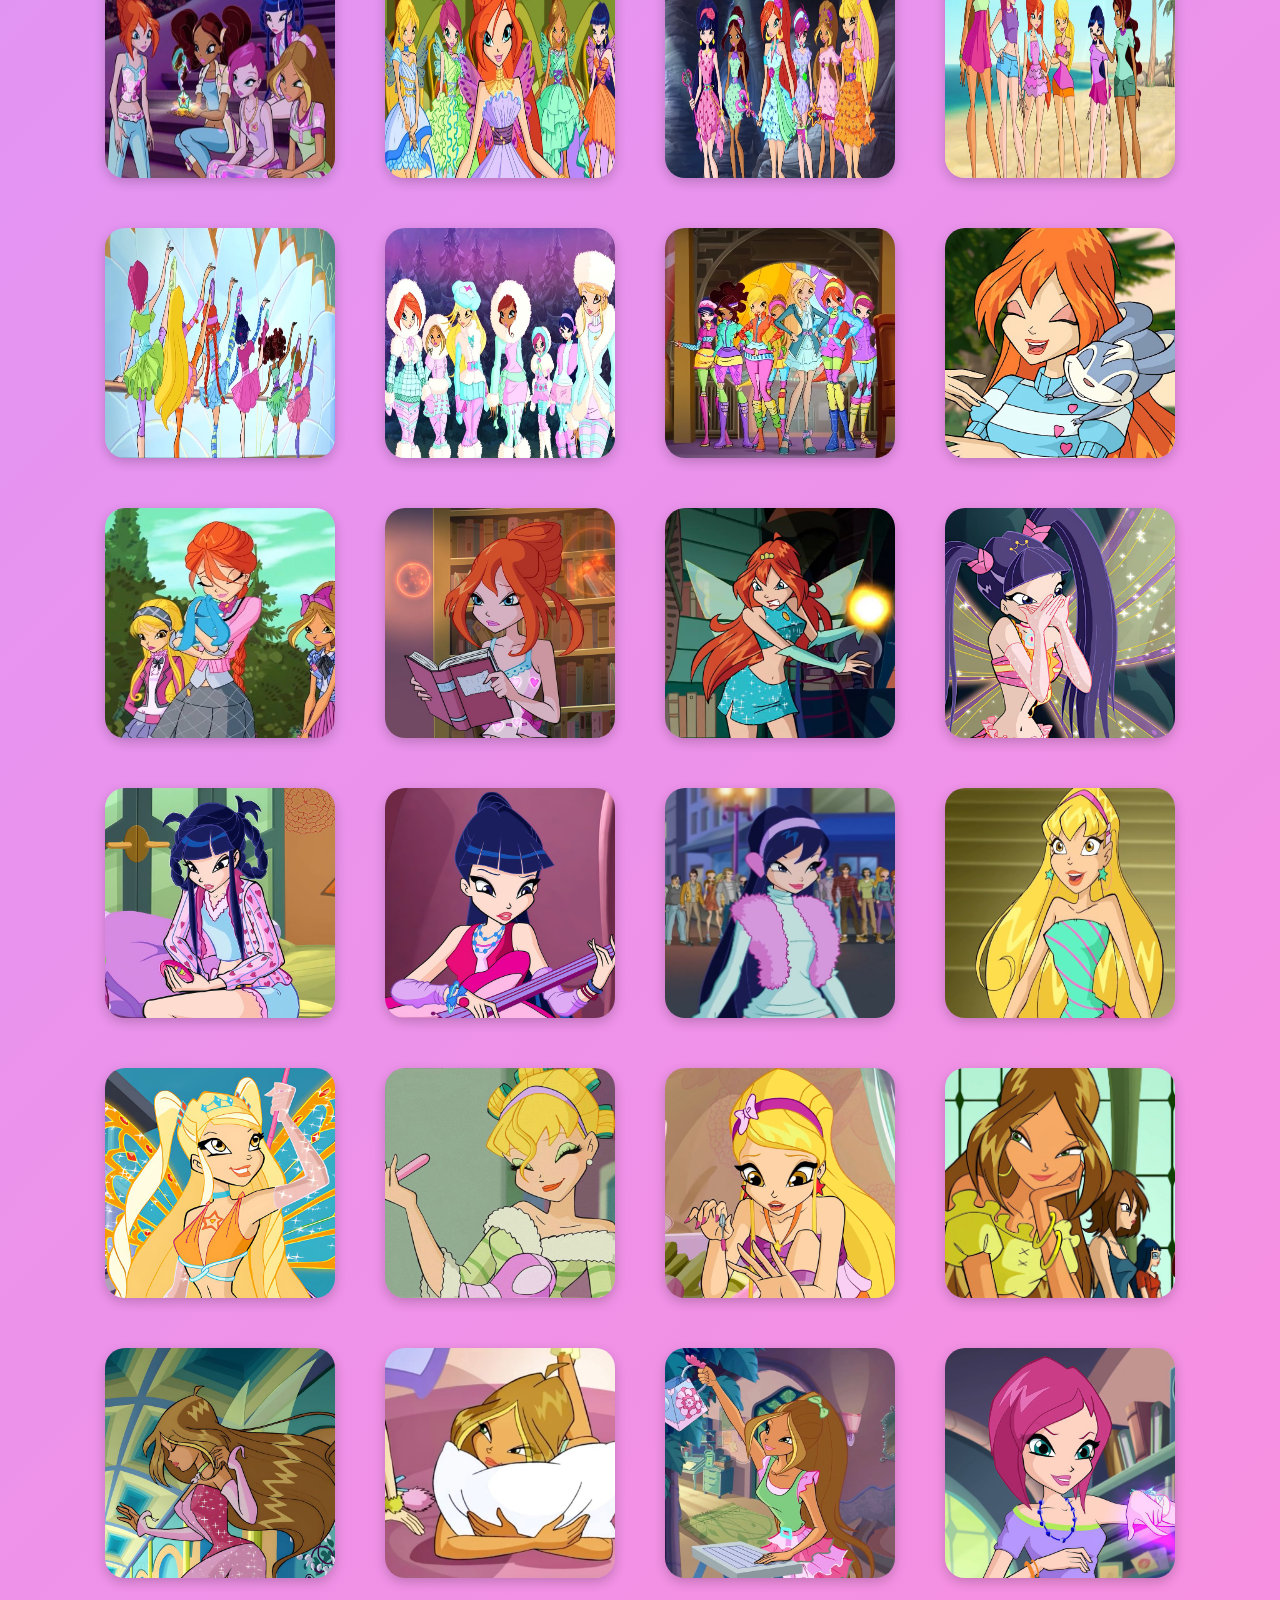
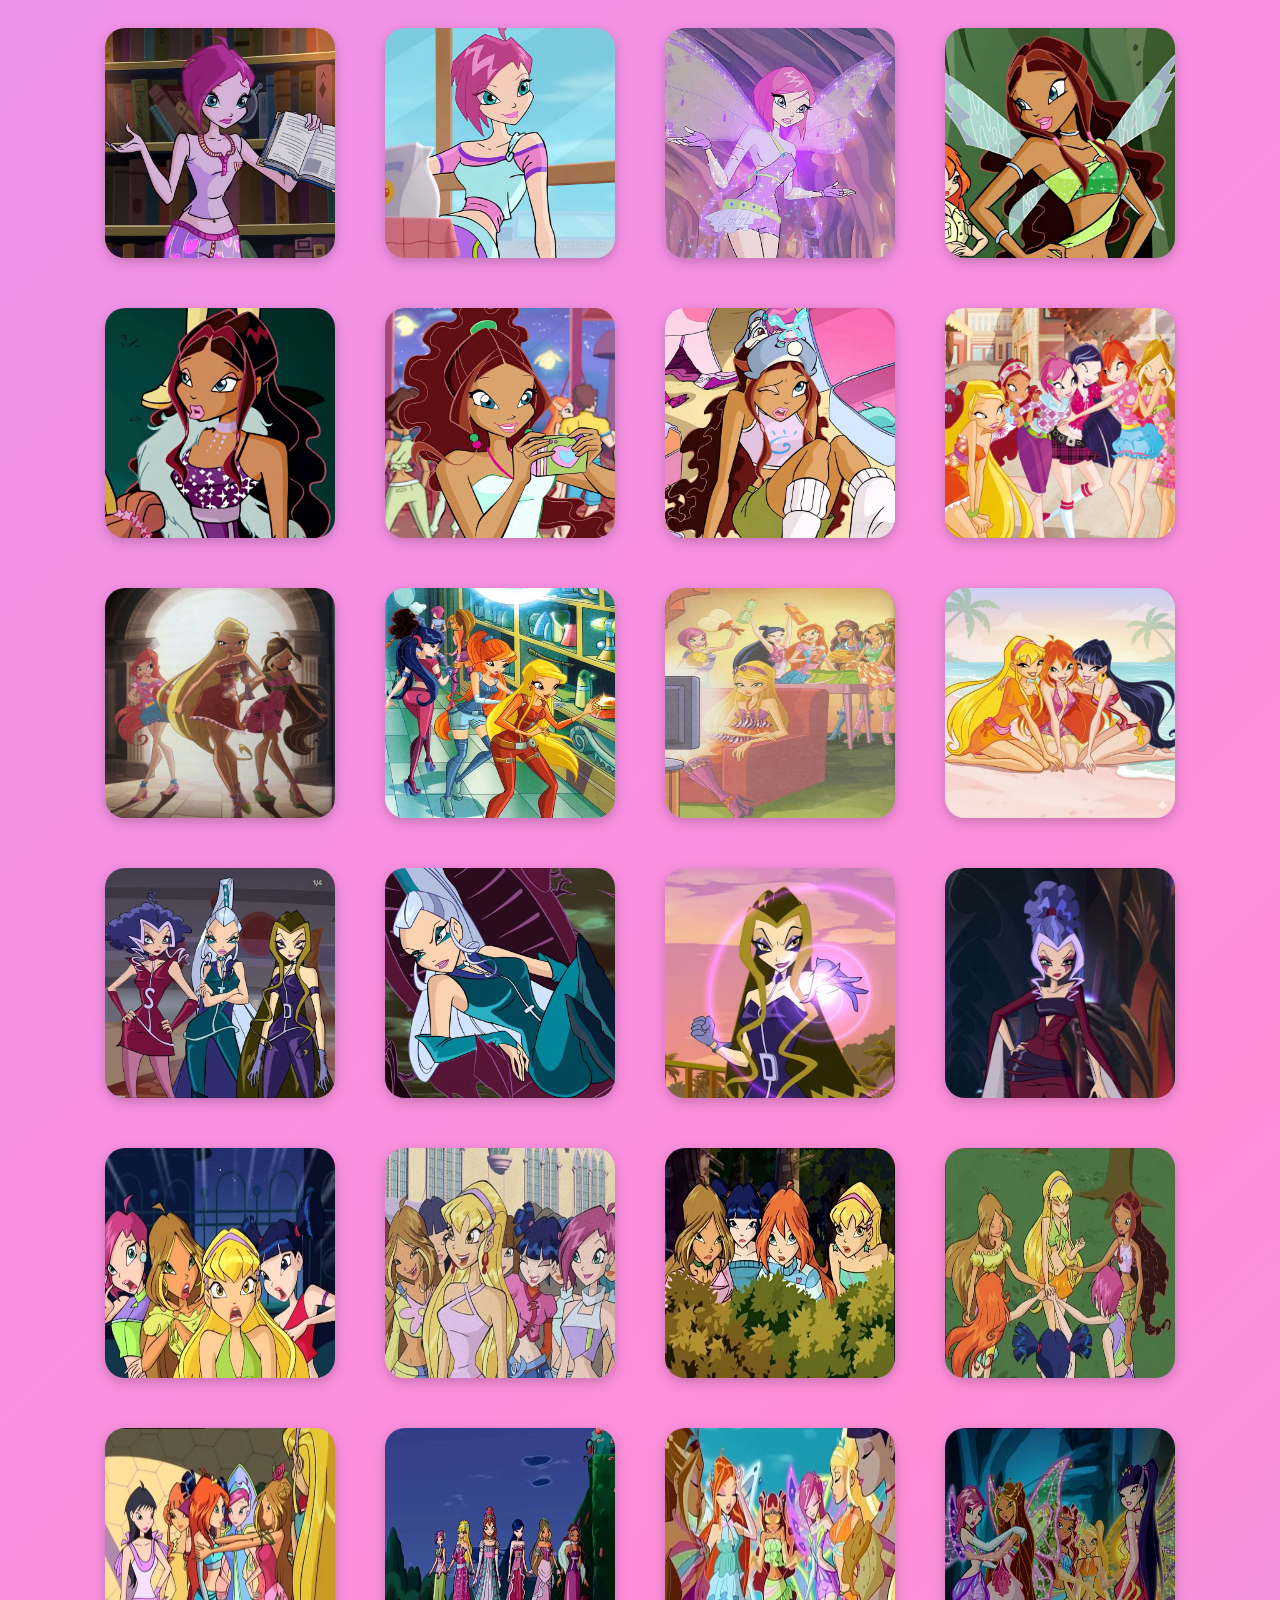
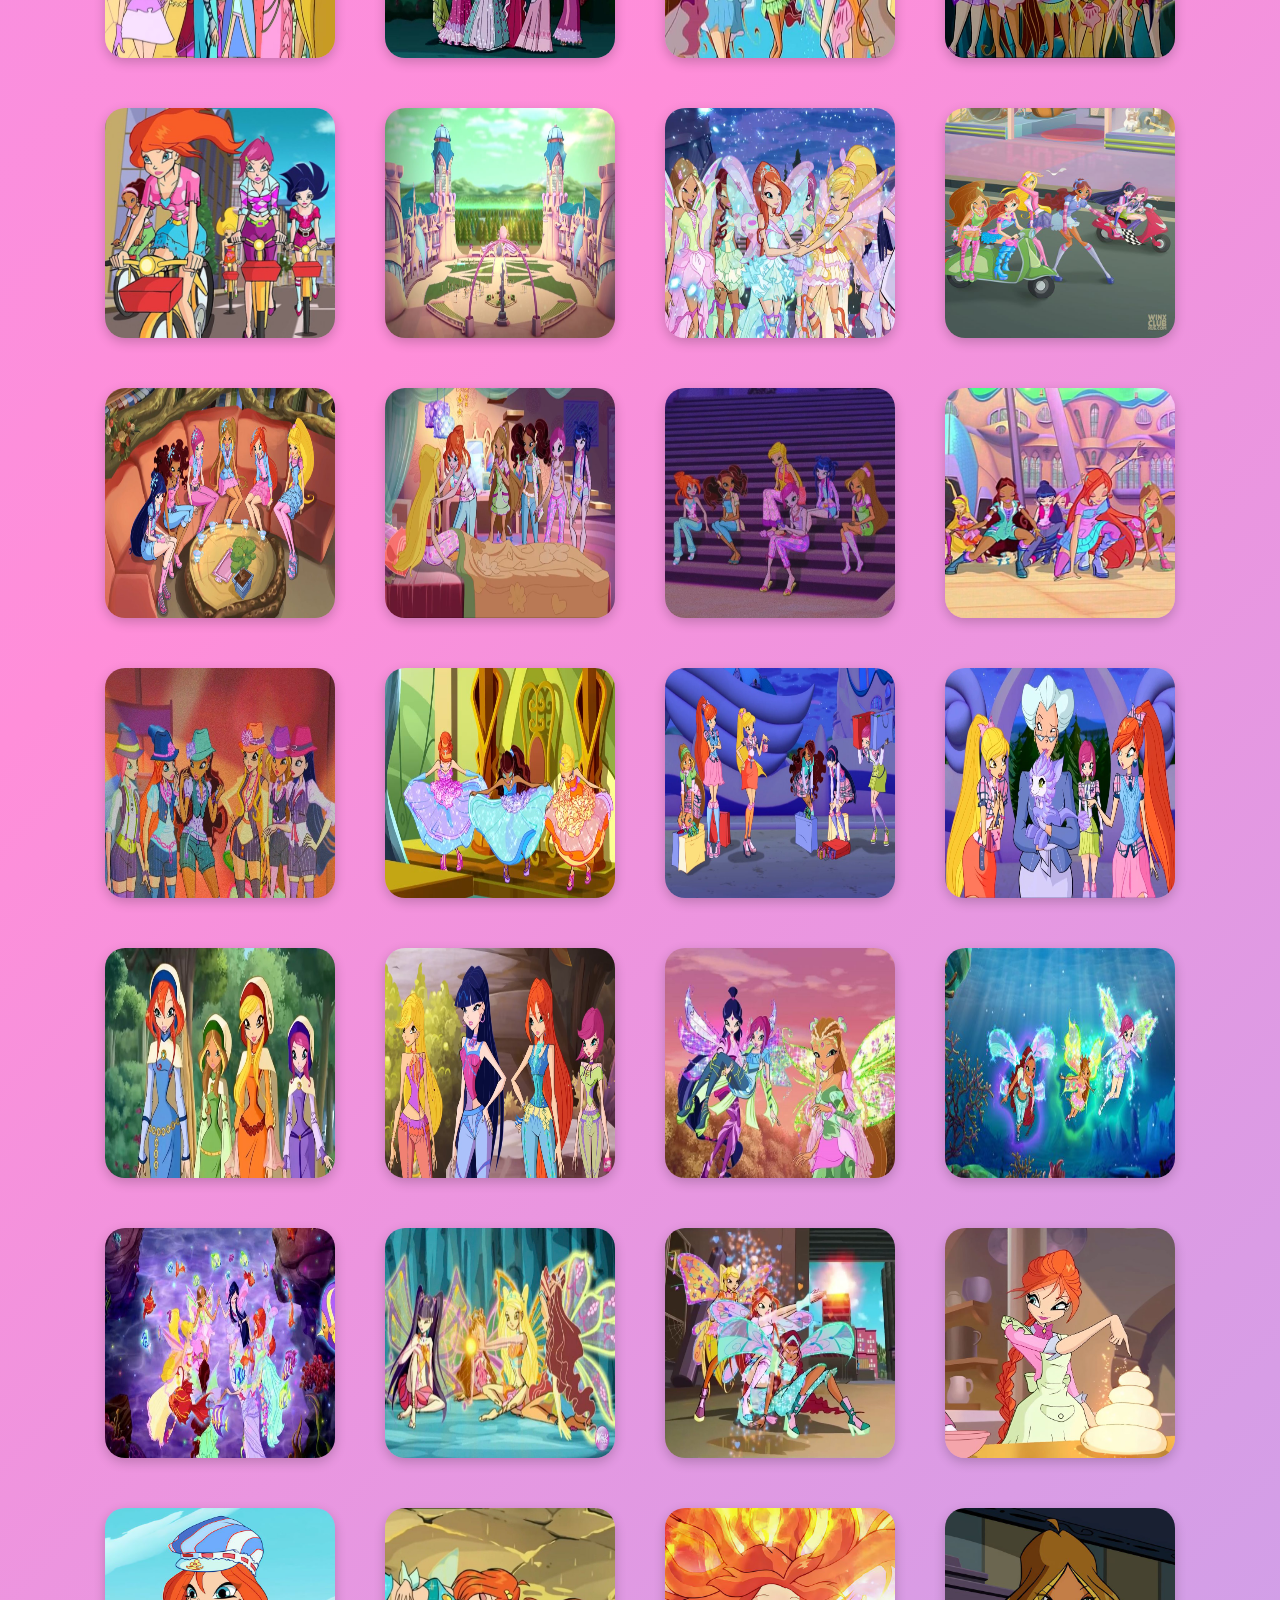
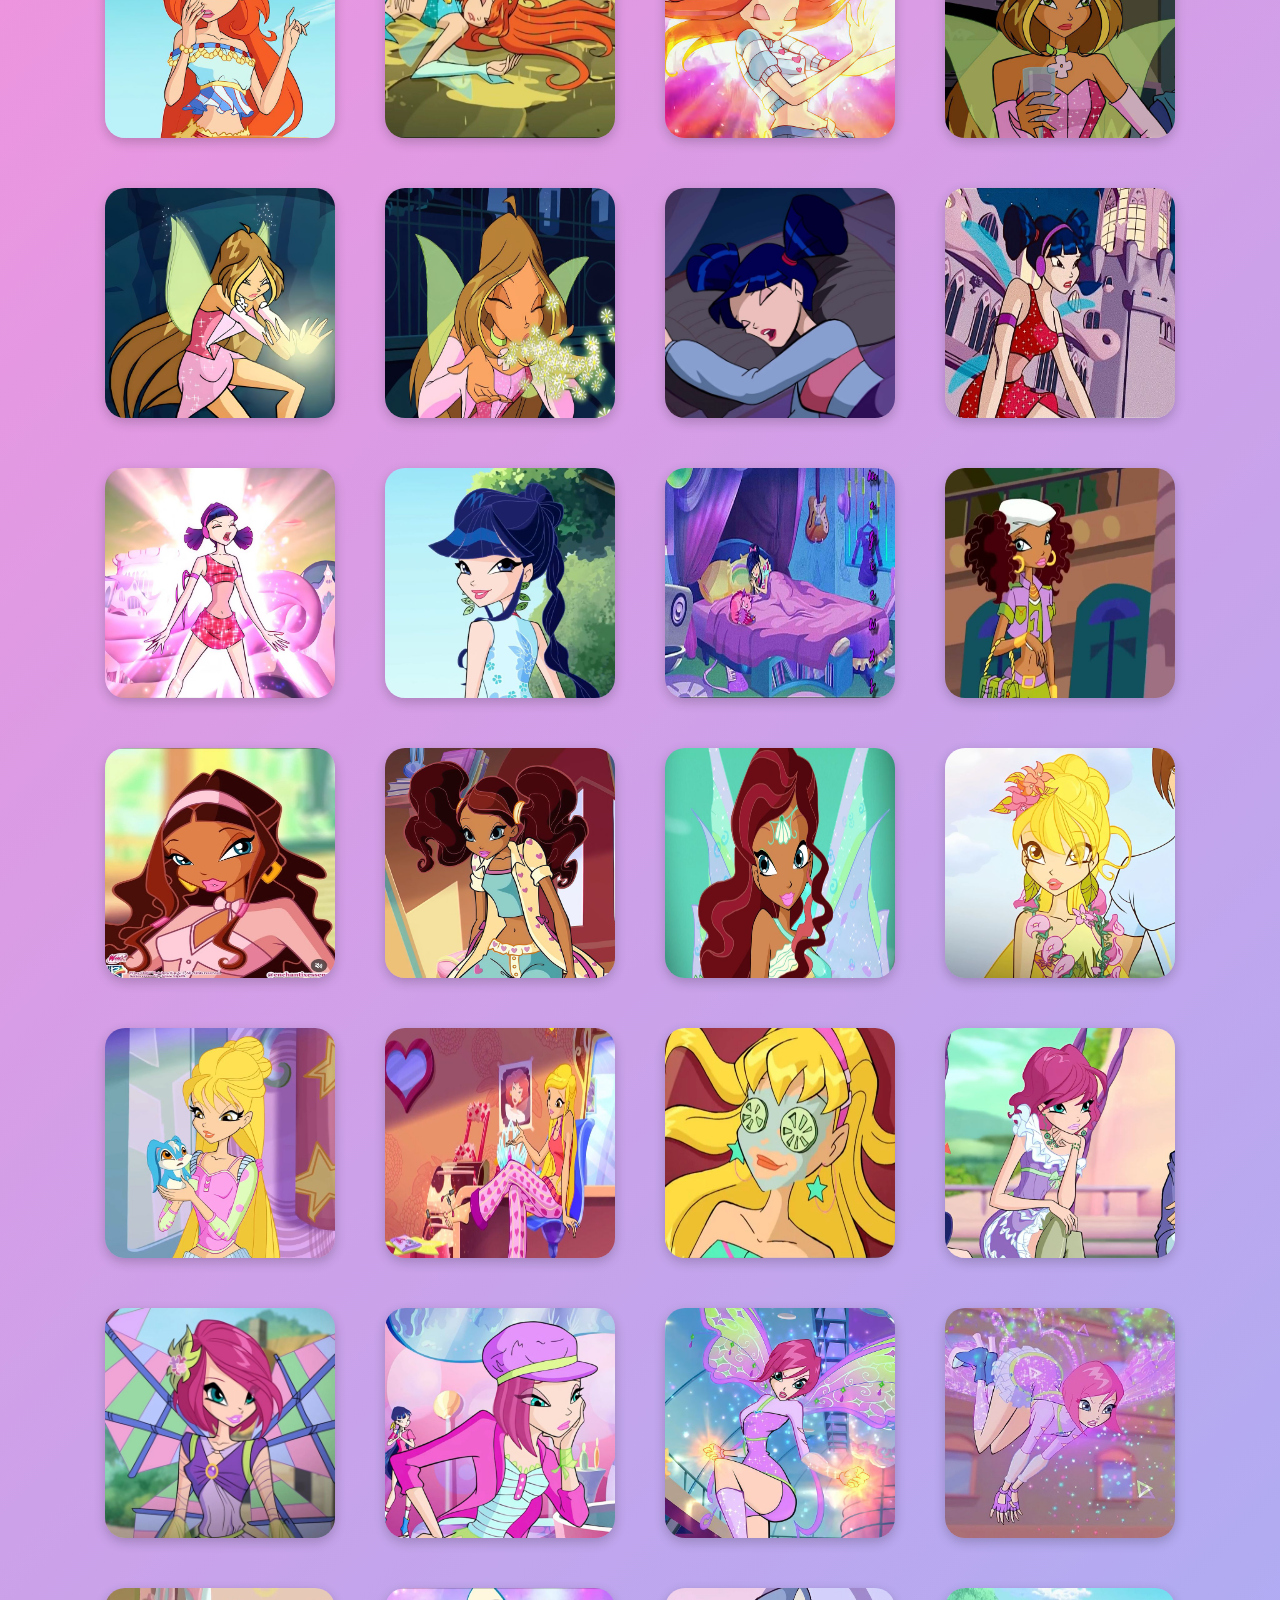
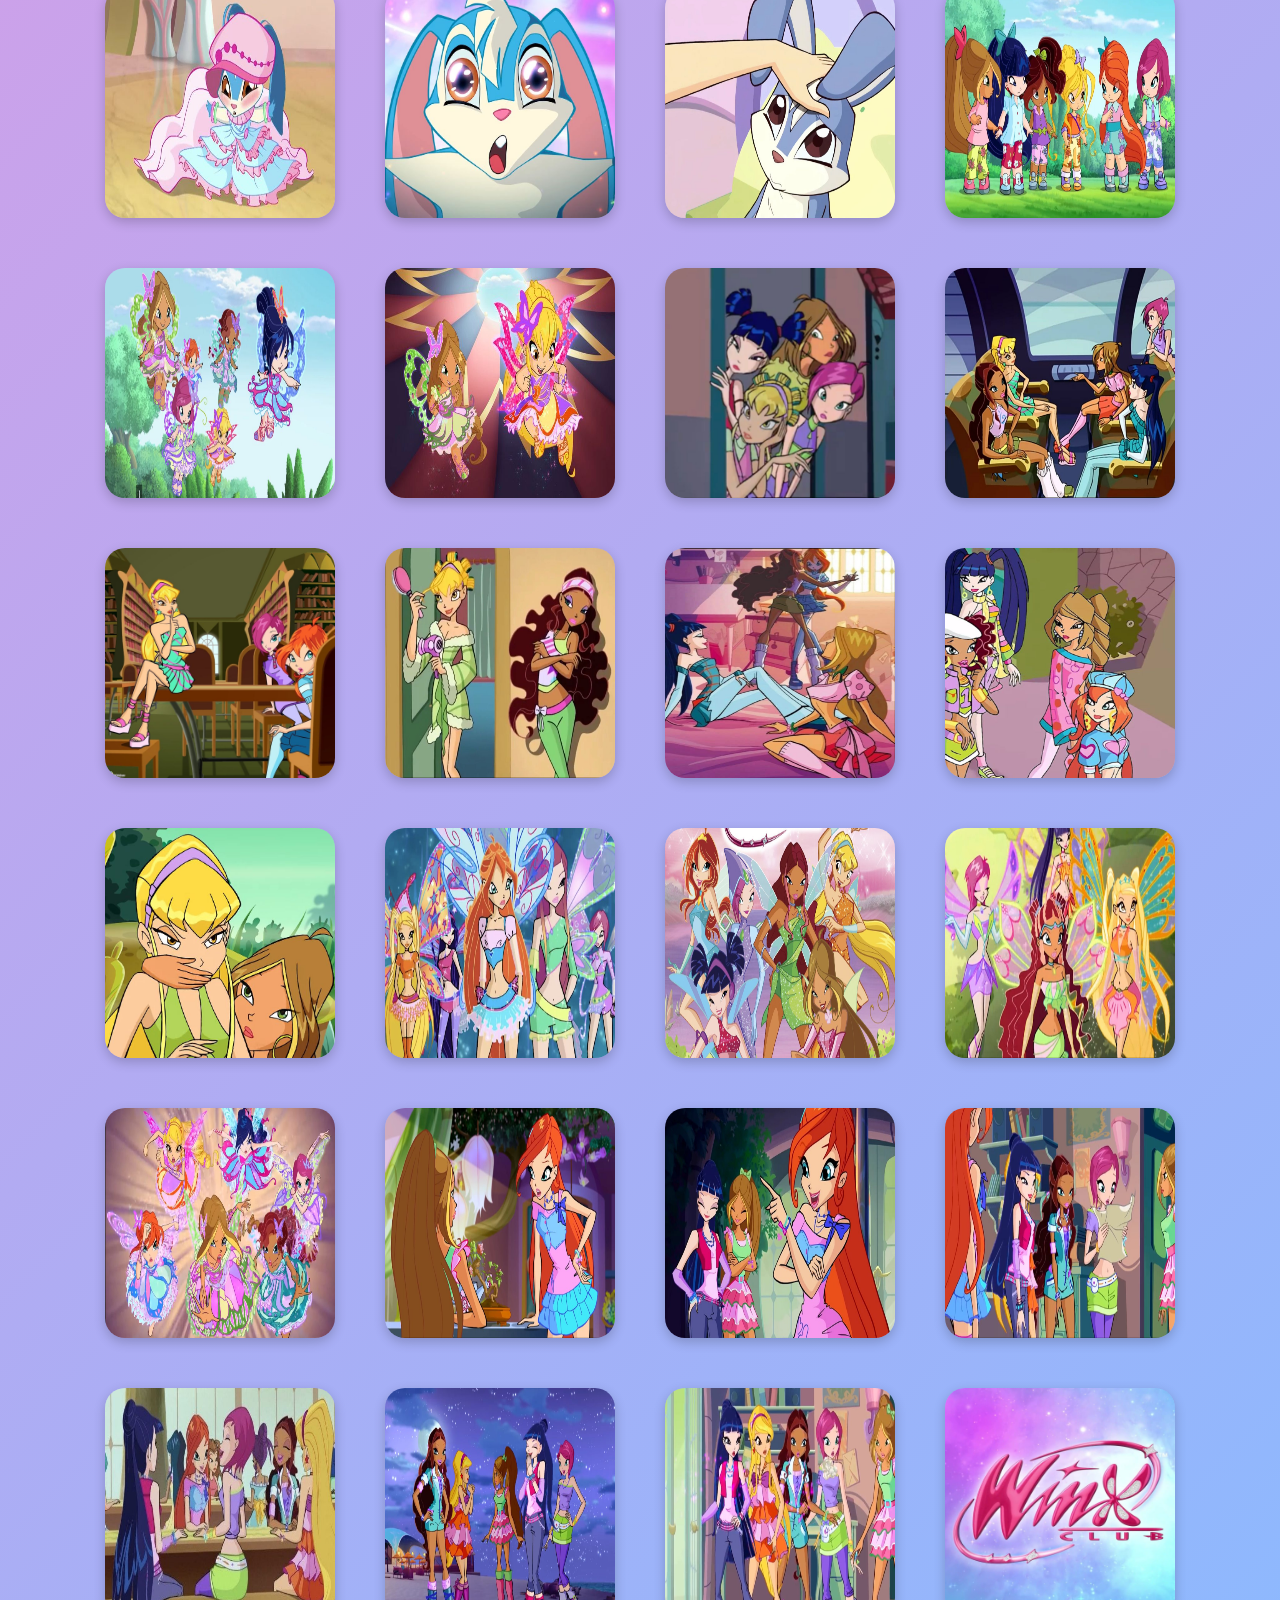
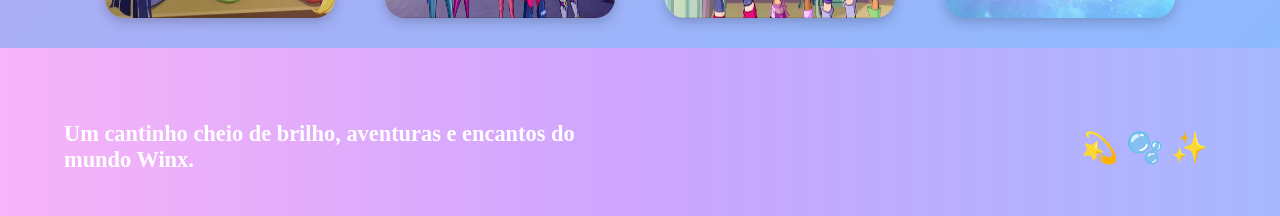
==== commit db7e709b: "site" ====
--- a/html/galeria.html
+++ b/html/galeria.html
@@ -25,10 +25,8 @@
             </ul>
           </li>
            <li class="dropdown">
-            <a href="poderes.html">Poderes ▾</a>
-            <ul class="submenu">
-              <li><a href="transformacao.html">Transformação</a></li>
-            </ul>
+            <a href="poderes.html">Poderes </a>
+            
             </li>
          <li class="dropdown">
             <a href="historia.html">Historia ▾</a>
--- a/html/css/index.css
+++ b/html/css/index.css
@@ -11,6 +11,11 @@
     text-decoration: none;
     list-style: none;
 }
+
+@import url('https://fonts.googleapis.com/css2?family=Dancing+Script:wght@400..700&family=Playwrite+NO:wght@100..400&display=swap');
+
+ *{
+  font-family: "Dancing Script", cursive;}
 
 
 :root {
@@ -81,36 +86,46 @@
     color: white
 }
 /*main */
-
-
 main .container{
     display:flex;
     align-items: center;
     justify-content: space-between;
     margin-top: 30px;
-
 }
 
 .main-text{
    width: 50%; 
    color:white;
 }
-.main-text-2{
-   width: 40%; 
-   color: rgb(209, 46, 146); 
-  background: linear-gradient(120deg,
-    rgba(255, 192, 203, 0.9) 0%,     /* rosa fada - toque Bloom/Flora */
-    rgba(255, 222, 173, 0.9) 20%,    /* dourado suave - Stella */
-    rgba(187, 255, 221, 0.9) 40%,    /* verde-água claro - Flora/Aisha */
-    rgba(200, 220, 255, 0.9) 60%,    /* azul lilás - Tecna */
-    rgba(235, 200, 255, 0.9) 80%,    /* lilás rosado - Musa */
-    rgba(255, 240, 255, 0.9) 100%);  /* brilho final, branco mágico */
-   border-radius: 15px;
-   padding: 40px;
- 
-    
-}
-
+
+/*historia*/
+
+
+.pagina-winx {
+  min-height: 100vh;  /* ocupa 100% da altura da tela */
+  background-image: url("../img/alfeacc.jpg");  /* ajuste o caminho */
+  background-repeat: no-repeat;
+  background-size: cover;
+  background-position: center;
+  background-attachment: fixed;
+  box-sizing: border-box;
+  
+}
+
+.text-container {
+  display: flex;
+  gap: 20px; /* espaço entre os blocos */
+}
+
+.main-text-2, 
+.main-text-3 {
+  width: 50%;
+  color: white;
+  padding: 20px; /* adiciona espaço interno */
+  box-sizing: border-box; /* importante para não quebrar a largura */
+  margin-top: 100px;  /* aumenta espaço em cima do bloco de texto */
+  margin-bottom: 100px; /* aumenta espaço embaixo */
+}
 
 .main-text h1{
   font-size: 4.5rem;  
@@ -159,7 +174,7 @@
 }
 .resultados .resultados-text{
     color: white;
-    font-size: 1.6rem;
+    font-size: 1.4rem;
     font-weight: 600;
     width: 50%;
 }
@@ -183,75 +198,110 @@
 }
 /*section diferencias*/
 
-.diferencias .container{
+/* CONTAINER PRINCIPAL E LAYOUT FLEX */
+.diferencias .container {
     display: flex;
     justify-content: space-between;
     margin: 30px auto;
 }
 
-.diferencias .card{
+/* CARDS DE DIFERENÇAS (Estilo Base e Transição) */
+.diferencias .card {
     width: 30%;
     cursor: pointer;
     padding: 30px;
     border-radius: 15px;
     color: white;
-    background-image: linear-gradient(90deg, #fcb1ff, #d7a9ff, #a8d8ff);
+    background-image: linear-gradient(90deg, #fcb1ff, #d7a9ff, #a8d8ff);}
+
+/* EFEITO AO PASSAR O MOUSE (HOVER) */
+.diferencias .card:hover {
+    /* Aplica o Zoom (Aumenta em 5%) */
+    transform: scale(1.05);
     
-}
-body.background-purple { 
-  background: var(--cor-fundo) !important;}
-    
-.diferencias .card img{
-    width: 60px;
-}
-.diferencias .card .titulo{
+    /* Adiciona uma Sombra para sensação de "levantar" */
+    box-shadow: 0 10px 20px rgba(0, 0, 0, 0.5);
+}
+
+/* ELEMENTOS INTERNOS DO CARD */
+.diferencias .card img {
+    width: 100px;
+    height: 80px;
+}
+
+.diferencias .card .titulo {
     margin: 13px 0;
     font-weight: 600;
 }
 
+/* CORES ESPECÍFICAS DOS CARDS (GRADIENTES) */
 .diferencias .card.bloom {
- background: linear-gradient(135deg, #38C6D9, #7FE8F0, #FF8C42);
+    background: linear-gradient(135deg, #38C6D9, #7FE8F0, #FF8C42);
 }
 
 .diferencias .card.stella {
-  background: linear-gradient(135deg, #FFE259, #FFA751, #FF7E5F);
+    background: linear-gradient(135deg, #FFE259, #FFA751, #FF7E5F);
 }
 
 .diferencias .card.flora {
-   background: linear-gradient(135deg, #B6D365 0%, #7EE8A3 50%, #D4A5A5 100%);
+    background: linear-gradient(135deg, #B6D365 0%, #7EE8A3 50%, #D4A5A5 100%);
 }
 
 .diferencias .card.musa {
-  background: linear-gradient(135deg, #2196F3 , #3F51B5, #E040FB);
+    background: linear-gradient(135deg, #2196F3 , #3F51B5, #E040FB);
 }
 
 .diferencias .card.tecna {
-   background: linear-gradient(135deg, #8B59E5, #9370DB, #32CD32);
+    background: linear-gradient(135deg, #8B59E5, #9370DB, #32CD32);
 }
 
 .diferencias .card.aisha{
-  background: linear-gradient(135deg, #01579B 0%, #00B8D4 50%, #80D8FF 100%);
-}
-
+    background: linear-gradient(135deg, #01579B 0%, #00B8D4 50%, #80D8FF 100%);
+}
 
 /*section diferencias*/
 
 /*section fada bloom*/
+
+
 .fada .container{
-  margin-bottom: -100px;
+  margin-bottom: -90px;
   padding-bottom: 60px;
   display: flex;
   align-items: center;
-}
+
+}
+
+
 /*As trix*/
 
 .fada .fada-img{
   width: 20%;
+  height: 20%;
+  display: flex;
+  justify-content: center;
+  align-items: flex-start;
+  flex-wrap: wrap;
+  gap: 40px;
+  padding: 30px;
+}
+
+.fada .fada-img{
+  width: 20%;
+  height: 20%;
+  display: flex;
+  justify-content: center;
+  align-items: flex-start;
+  flex-wrap: wrap;
+  gap: 40px;
+  padding: 30px;
 }
 .fada .fada-img img{
   width:100%;
   border-radius: 10px;
 }
+
+
 
 
 .fada .fada-img-trix {
@@ -281,6 +331,39 @@
   box-shadow: 0 8px 20px rgba(0, 0, 0, 0.3);
 }
 
+
+/*pet*/
+
+.fada .fada-img-pet {
+  width: 30%;
+}
+.fada .fada-img-pet img{
+  width:75%;
+  border-radius: 30px;
+  height: 200px;
+}
+.fada-img-pet {
+  display: flex;
+  justify-content: center;
+  align-items: flex-start;
+  flex-wrap: wrap;
+  gap: 40px;
+  padding: 20px;
+}
+
+.fada-img-pet img {
+  width: 200px; /* tamanho reduzido */
+  border-radius: 20px;
+  transition: transform 0.3s, box-shadow 0.3s;
+  box-shadow: 0 4px 12px rgba(0, 0, 0, 0.2);
+}
+.fada-img-pet img:hover {
+  transform: scale(1.08);
+  box-shadow: 0 8px 20px rgba(0, 0, 0, 0.3);
+}
+/*end pet*/
+
+
 .fada .fada-text{
   padding: 30px;
   width: 50%;
@@ -342,7 +425,7 @@
 /*As trix */
 .fada .fada-trix-text{
   padding: 30px;
-  width: 50%;
+  width: 60%;
   border-radius: 15px;
   background: linear-gradient(135deg,
     #7a2a6a,   /* Stormy */
@@ -355,7 +438,7 @@
 
 .fada .fada-text-icy{
   padding: 30px;
-  width: 50%;
+  width: 60%;
   border-radius: 15px;
    background: linear-gradient(135deg,
     #0A3F52 0%,
@@ -368,7 +451,7 @@
 
 .fada .fada-text-darcy{
   padding: 30px;
-  width: 50%;
+  width: 60%;
   border-radius: 15px;
     background: linear-gradient(135deg,
     #2F1A4A 0%,
@@ -381,7 +464,7 @@
 
   .fada .fada-text-stormy{
   padding: 30px;
-  width: 50%;
+  width: 60%;
   border-radius: 15px;
     background: linear-gradient(135deg,
     #2F1E49 0%,
@@ -390,6 +473,79 @@
 
   color: white;
   min-height: 180px;}
+
+
+
+  /* ------------------------------------------- */
+/* TRANSFORMAÇÃO E SOMBREAMENTO PARA BLOCOS DE TEXTO */
+/* ------------------------------------------- */
+
+/* Adiciona transição e sombra de base para todos os blocos de texto das fadas */
+.fada .fada-text,
+.fada .fada-stella-text,
+.fada .fada-flora-text,
+.fada .fada-musa-text,
+.fada .fada-tecna-text,
+.fada .fada-aisha-text,
+.fada .fada-trix-text,
+.fada .fada-text-icy,
+.fada .fada-text-darcy,
+.fada .fada-text-stormy {
+    /* Adiciona a transição para suavizar o movimento de salto e sombra */
+    transition: transform 0.3s ease, box-shadow 0.3s ease;
+    /* Sombra base sutil para dar profundidade antes do hover */
+    box-shadow: 0 4px 15px rgba(0, 0, 0, 0.2); 
+}
+
+/* Efeito de Salto e Sombra Escura ao passar o mouse */
+.fada .fada-text:hover,
+.fada .fada-stella-text:hover,
+.fada .fada-flora-text:hover,
+.fada .fada-musa-text:hover,
+.fada .fada-tecna-text:hover,
+.fada .fada-aisha-text:hover,
+.fada .fada-trix-text:hover,
+.fada .fada-text-icy:hover,
+.fada .fada-text-darcy:hover,
+.fada .fada-text-stormy:hover {
+    /* Faz o bloco saltar ligeiramente para frente */
+    transform: scale(1.02); 
+    /* Sombra escura (preto com transparência) para o efeito 'degrade preto' em volta */
+    box-shadow: 0 8px 25px rgba(0, 0, 0, 0.5);
+}
+
+
+/* ------------------------------------------- */
+/* TRANSFORMAÇÃO E SOMBREAMENTO PARA IMAGENS INDIVIDUAIS */
+/* ------------------------------------------- */
+
+/* Estilo da Imagem Individual (Bloom, Stella, etc.) */
+.fada .fada-img img {
+    width: 100%;
+    border-radius: 10px;
+    
+    /* Adiciona a transição e a sombra base */
+    transition: transform 0.3s ease, box-shadow 0.3s ease;
+    box-shadow: 0 4px 12px rgba(0, 0, 0, 0.2); 
+}
+
+/* Efeito de Salto e Sombra Escura ao passar o mouse */
+.fada .fada-img img:hover {
+    /* Faz a imagem saltar */
+    transform: scale(1.08); 
+    /* Sombra escura (preto com transparência) para o efeito 'degrade preto' */
+    box-shadow: 0 8px 20px rgba(0, 0, 0, 0.5); 
+}
+
+/* ------------------------------------------- */
+/* IMAGENS DAS TRIX (Ajustes para unificar o hover) */
+/* ------------------------------------------- */
+
+/* Ajuste sutil: apenas para garantir que a sombra do hover das Trix use o mesmo estilo */
+.fada-img-trix img:hover {
+    transform: scale(1.08);
+    box-shadow: 0 8px 20px rgba(0, 0, 0, 0.5); 
+}
 /*end As trix */
 
 /*responsivo*/
@@ -640,4 +796,68 @@
   font-size: 1.2em;
 }
 
-
+/* CONTAINER DOS VÍDEOS */
+.trailer-card {
+    display: flex;
+    flex-wrap: wrap;
+    gap: 40px;
+    justify-content: center;
+    padding: 20px;
+    margin-bottom: 50px;
+}
+
+/* CARD DO VÍDEO */
+.video-card {
+    background-image: linear-gradient(90deg, #fcb1ff, #d7a9ff, #a8d8ff);
+    border-radius: 15px;
+    padding: 15px;
+    width: 300px;
+    margin-top: 20px;
+    text-align: center;
+}
+
+/* ESTILO DO VÍDEO */
+
+
+/* TÍTULO DO VÍDEO */
+.video-card-text {
+    margin-top: 10px;
+    font-size: 16px;
+    color: #fff;
+    font-weight: bold;
+}
+
+.video-card video {
+    width: 100%;
+    height: 200px;
+    object-fit: cover;
+    border-radius: 15px;
+}
+
+.card-text-titulo {
+  color:white;
+  font-size: 2.3rem;
+  margin-top: 80px;
+  text-align: center;
+}
+.card-text-titulo-1 {
+  color: white;
+  text-align: center;
+  margin-bottom: 10px;
+}
+
+/*musica*/
+#btnMusica {
+    background-color: #f0f0f0;
+    color: #333;
+    border: 1px solid #ccc;
+    padding: 10px 20px;
+    cursor: pointer;
+    border-radius: 5px;
+    font-size: 16px;
+    transition: background-color 0.3s;
+}
+
+#btnMusica:hover {
+    background-color: #ddd;
+}
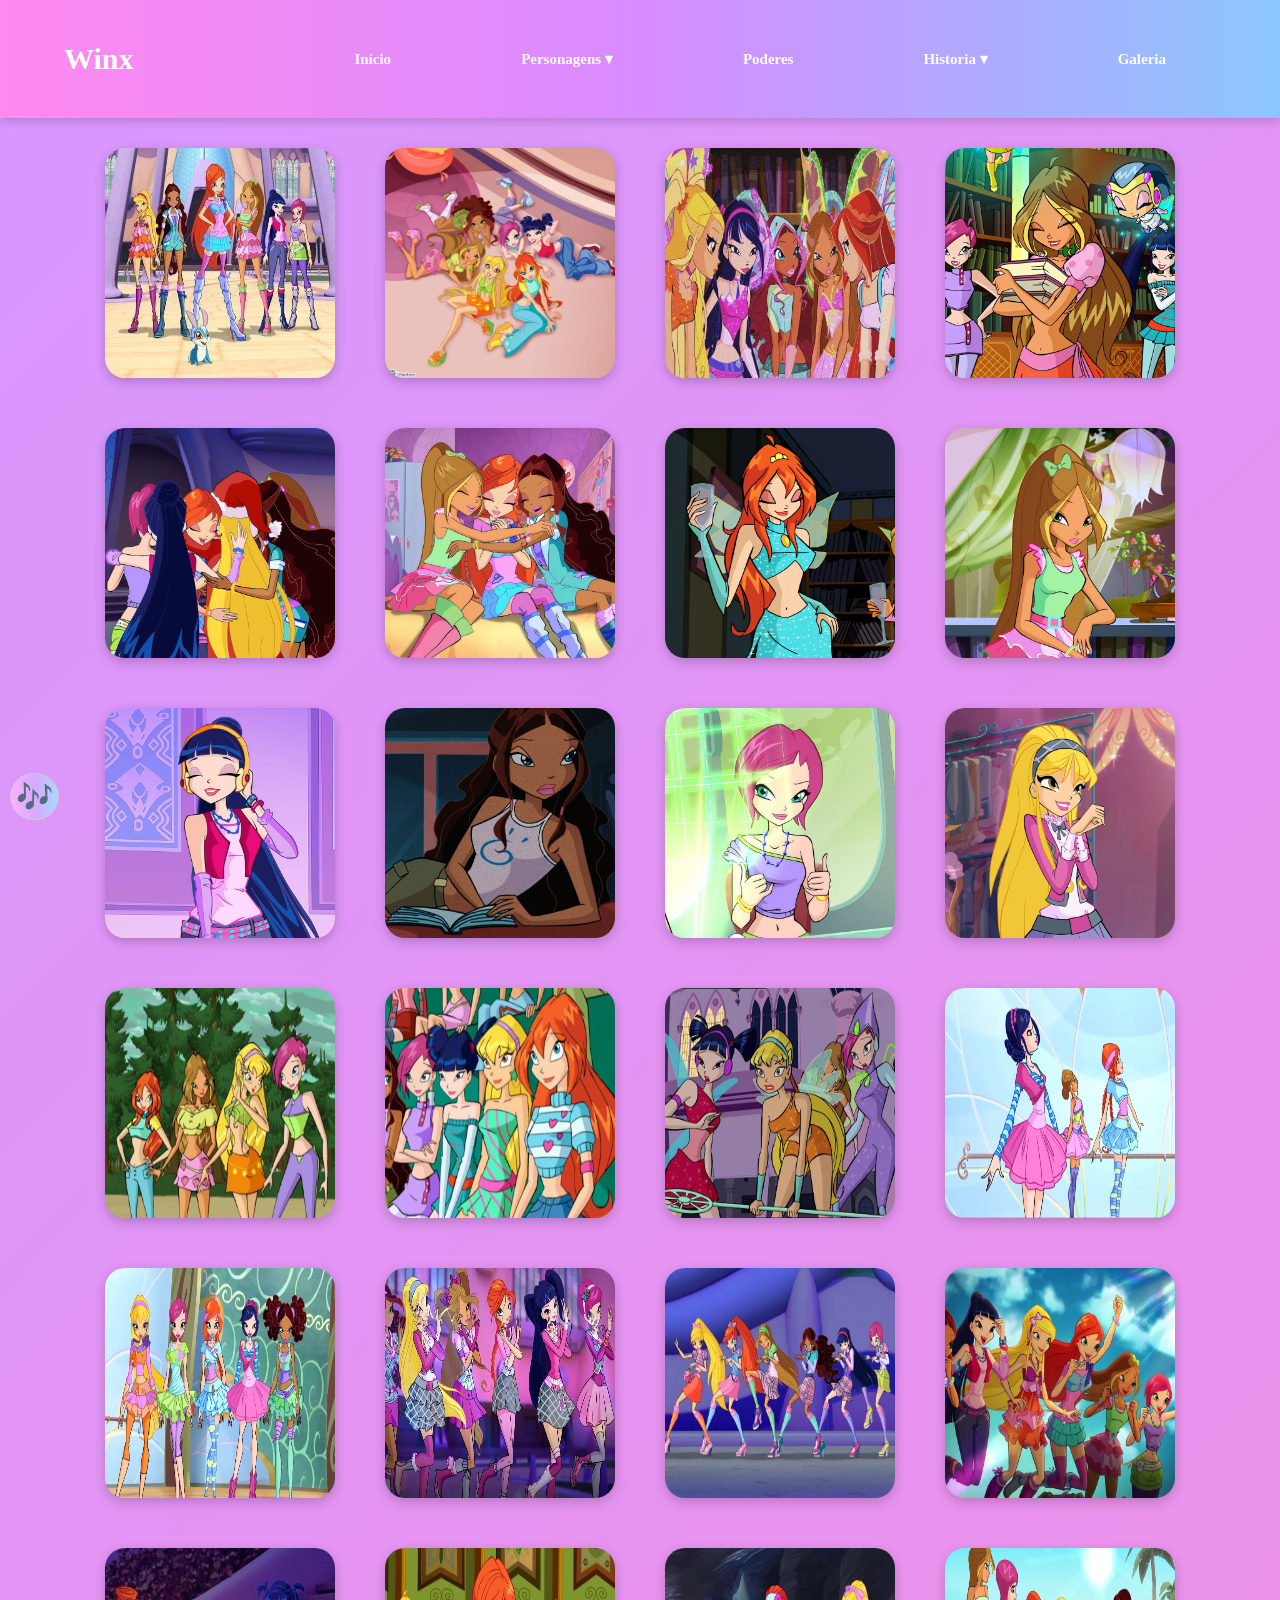
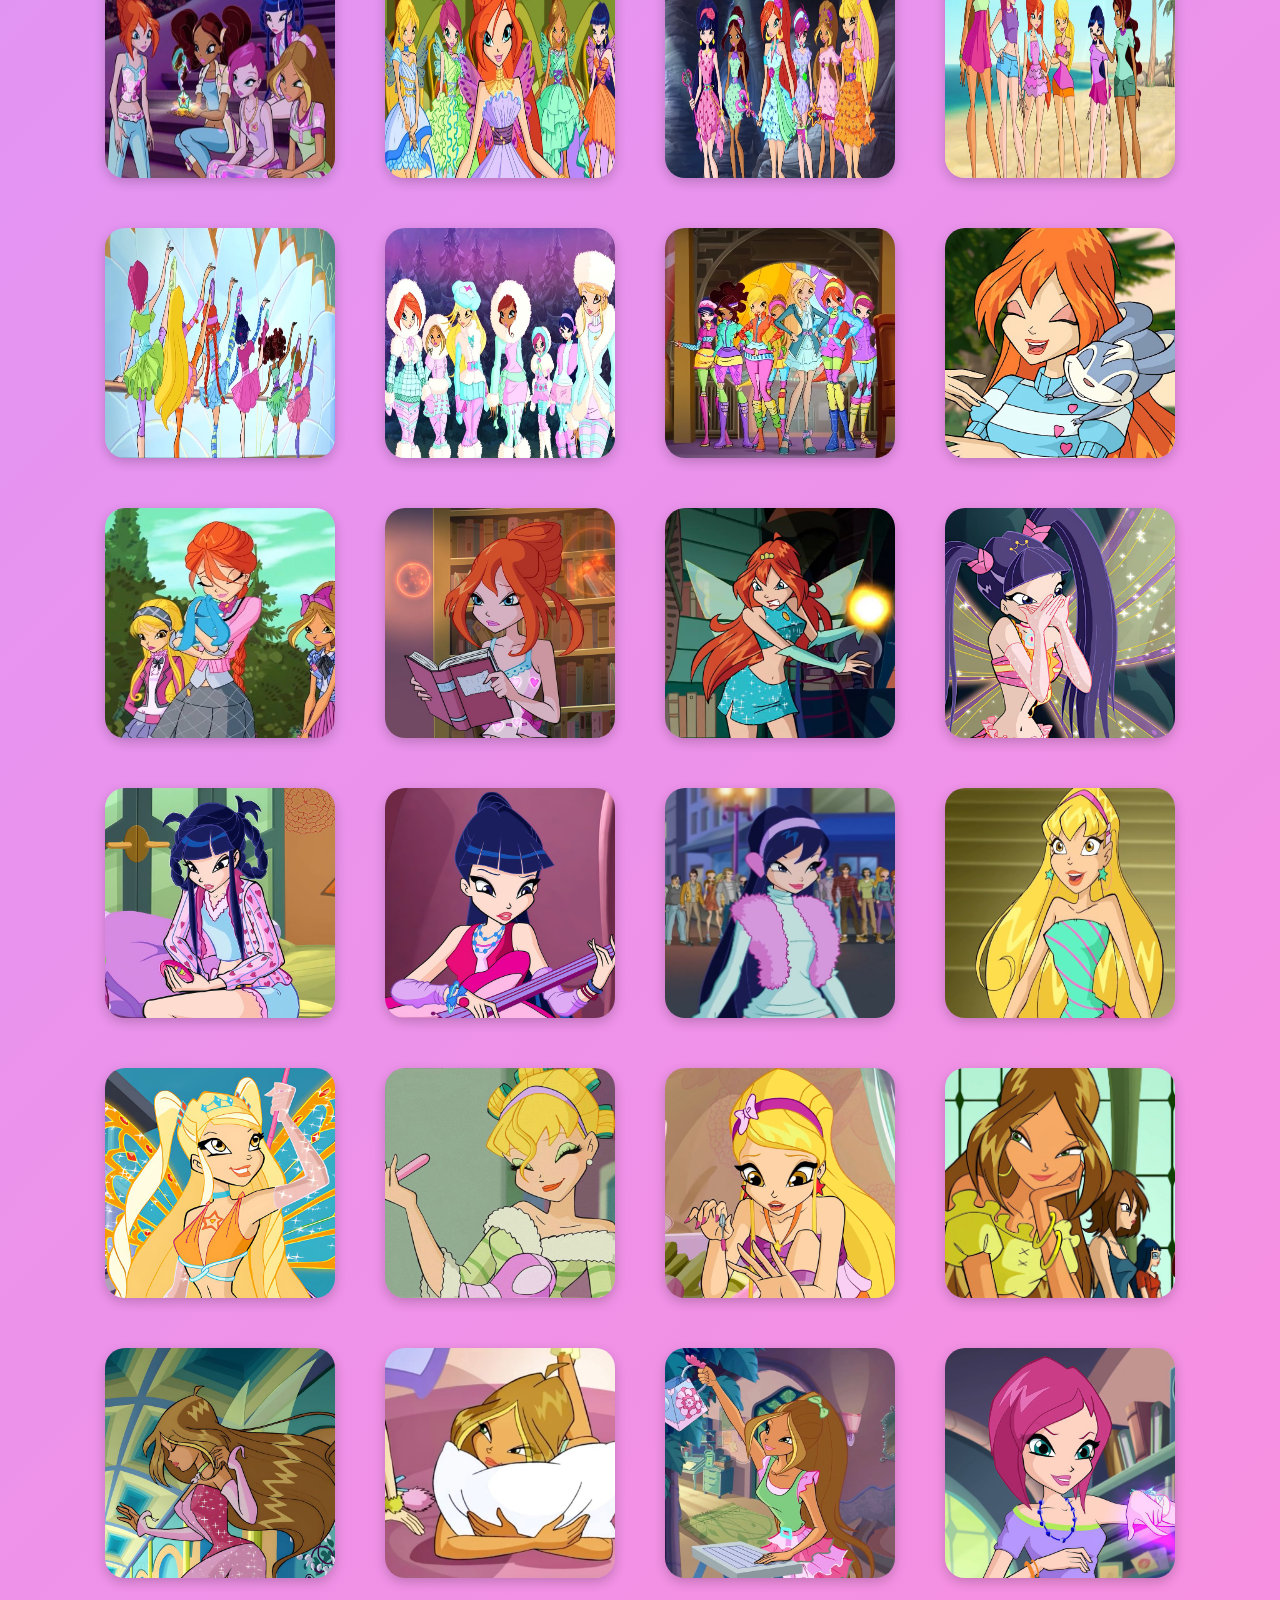
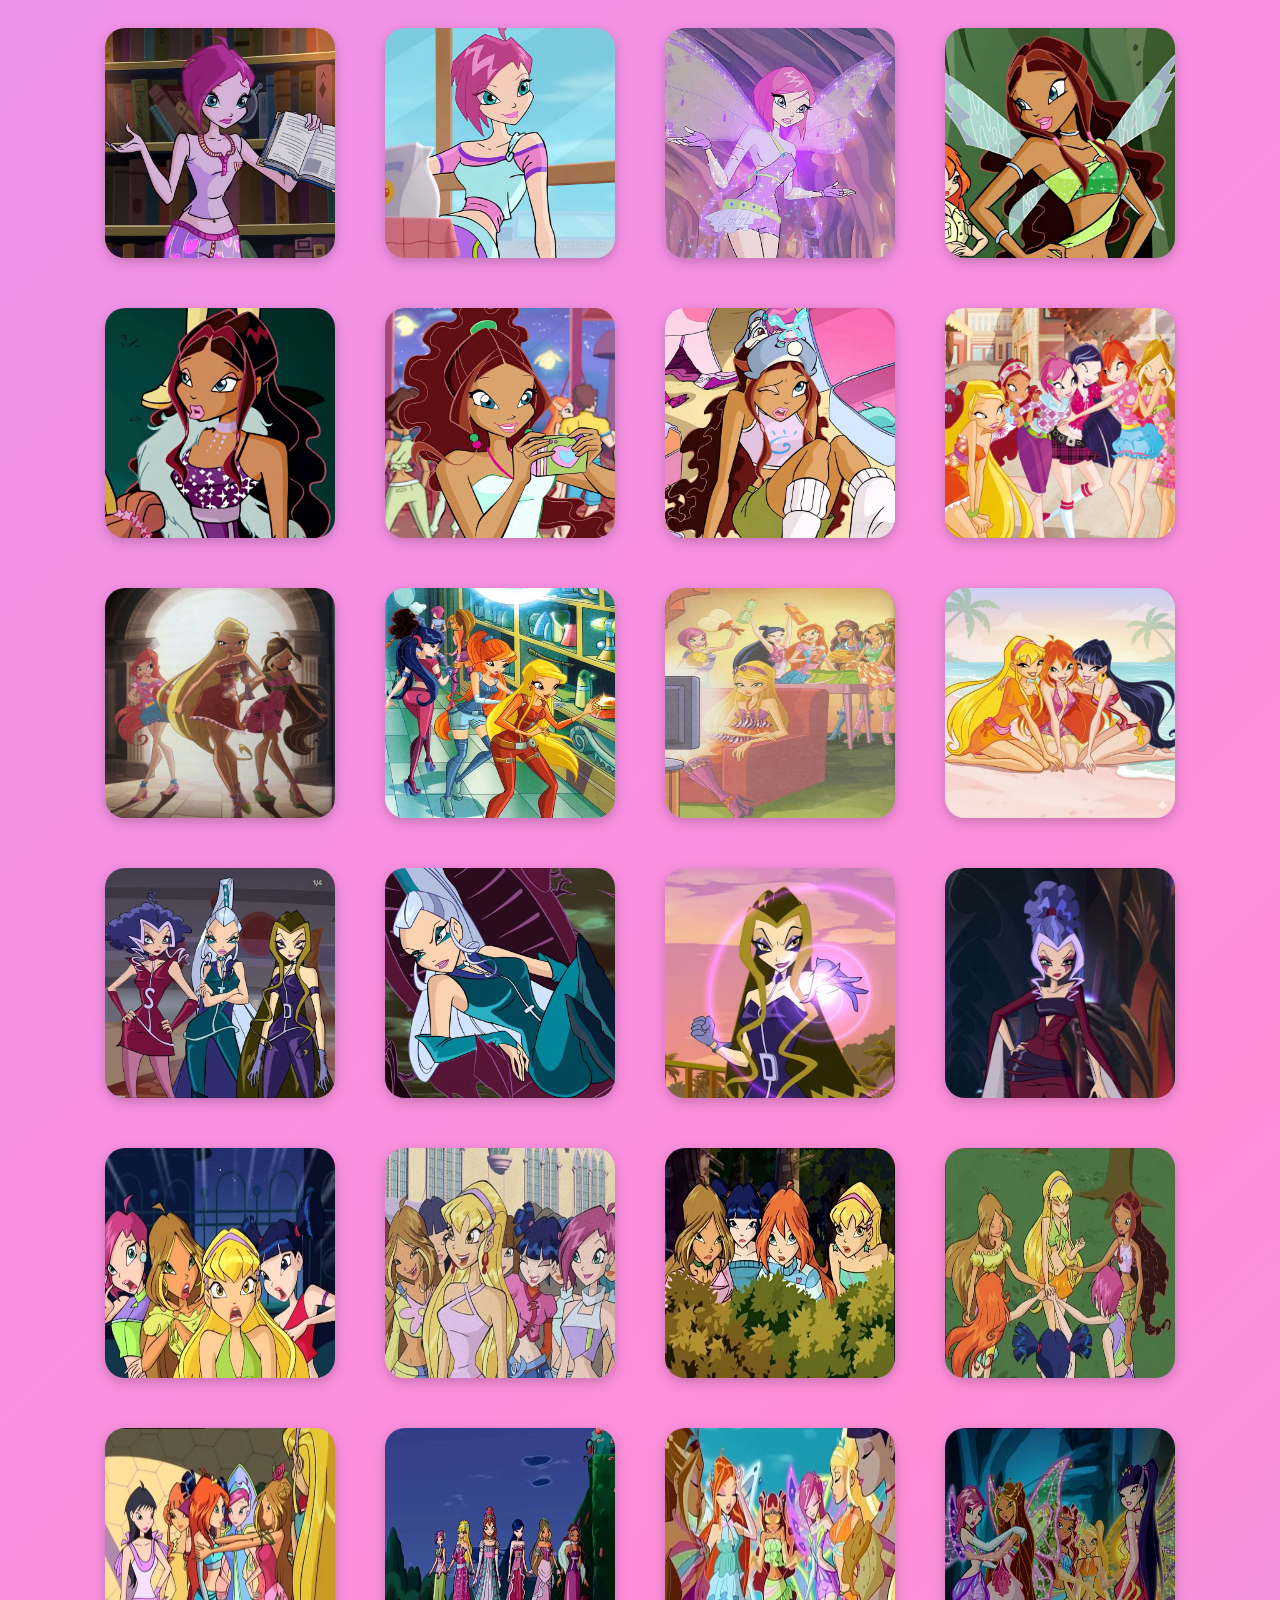
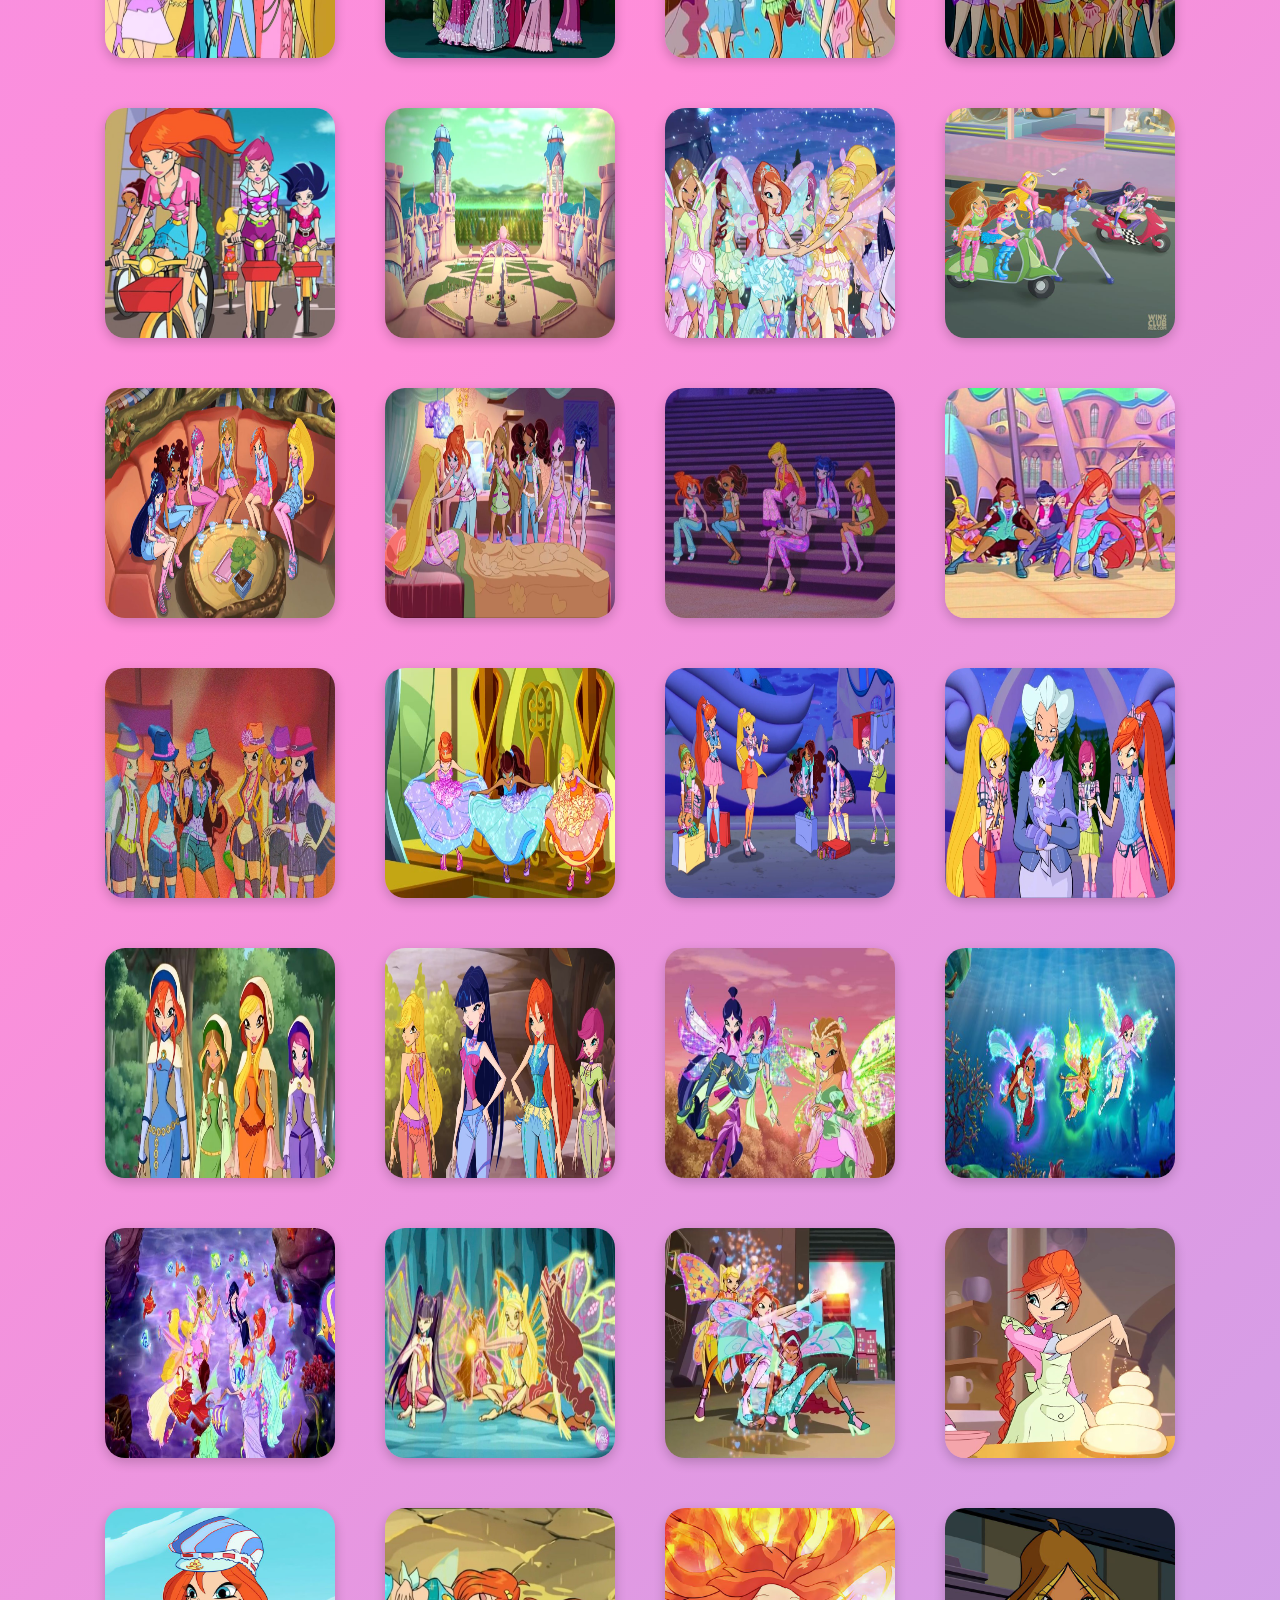
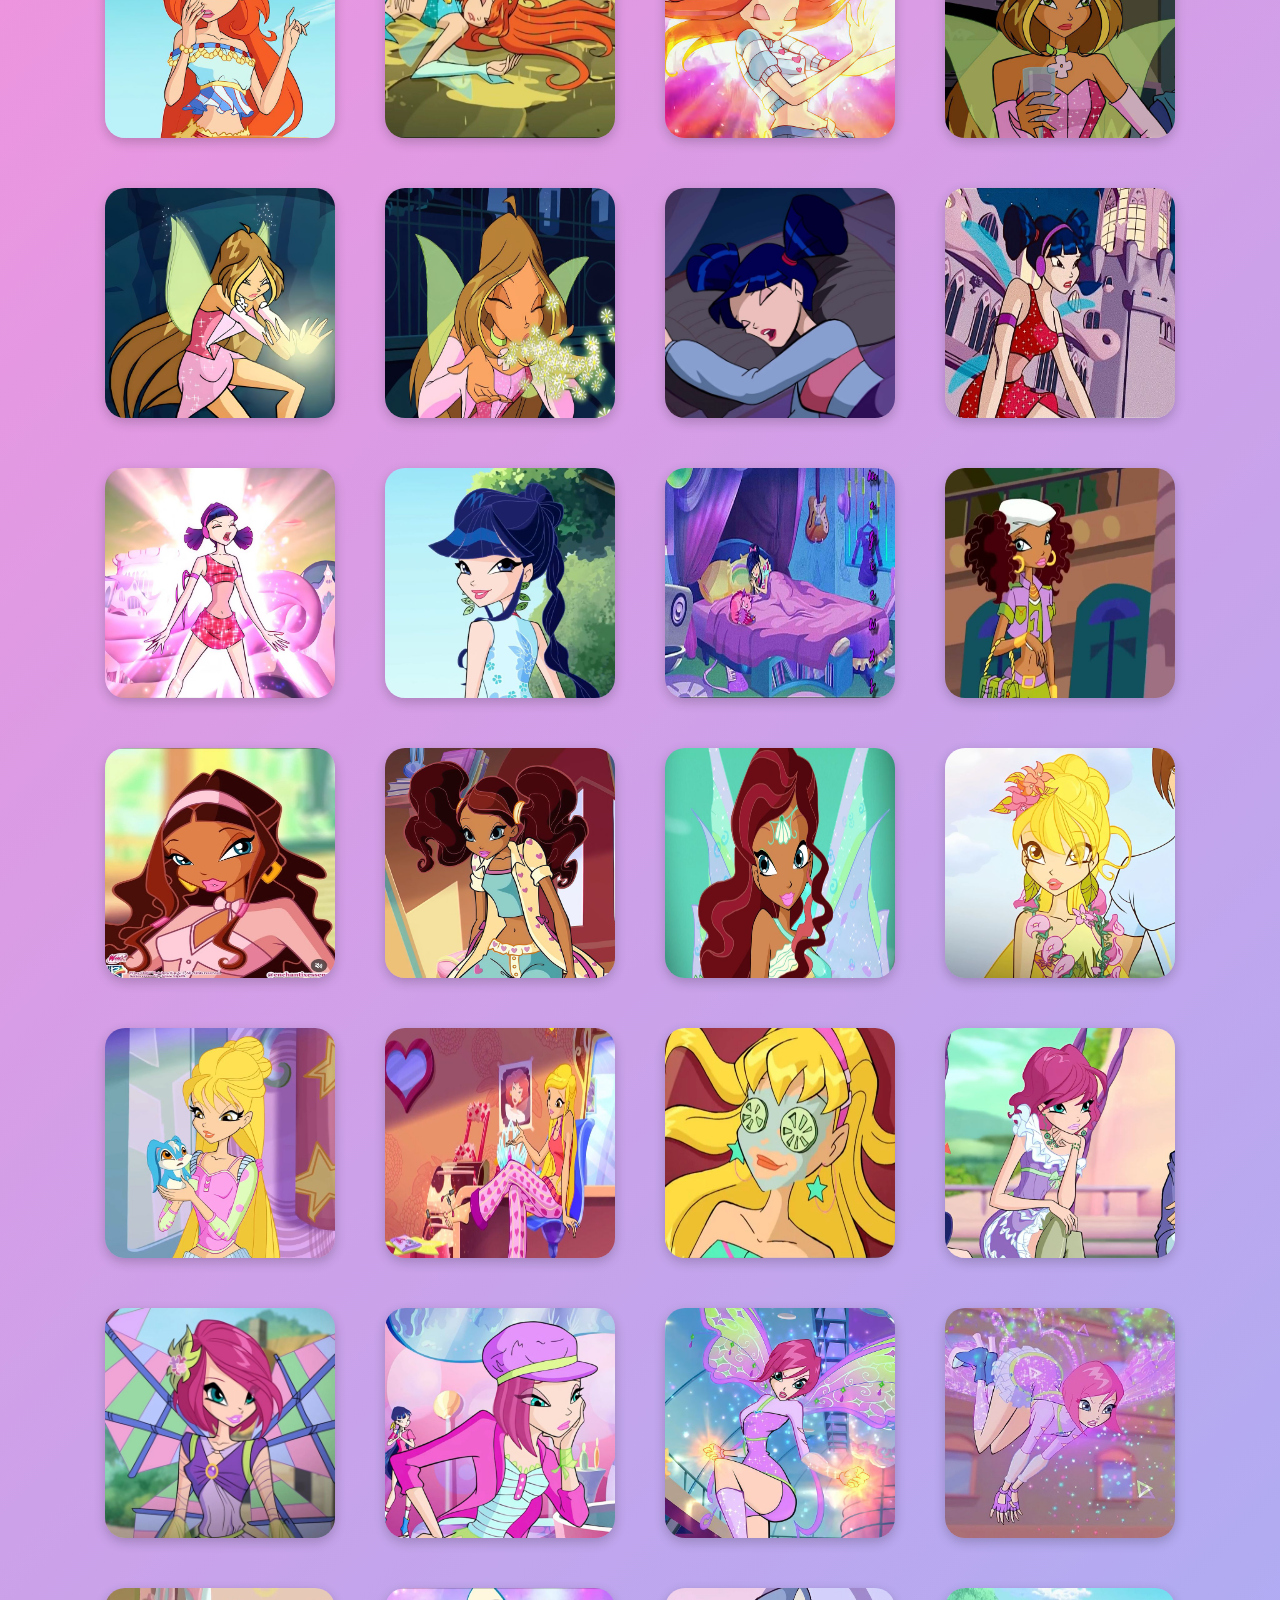
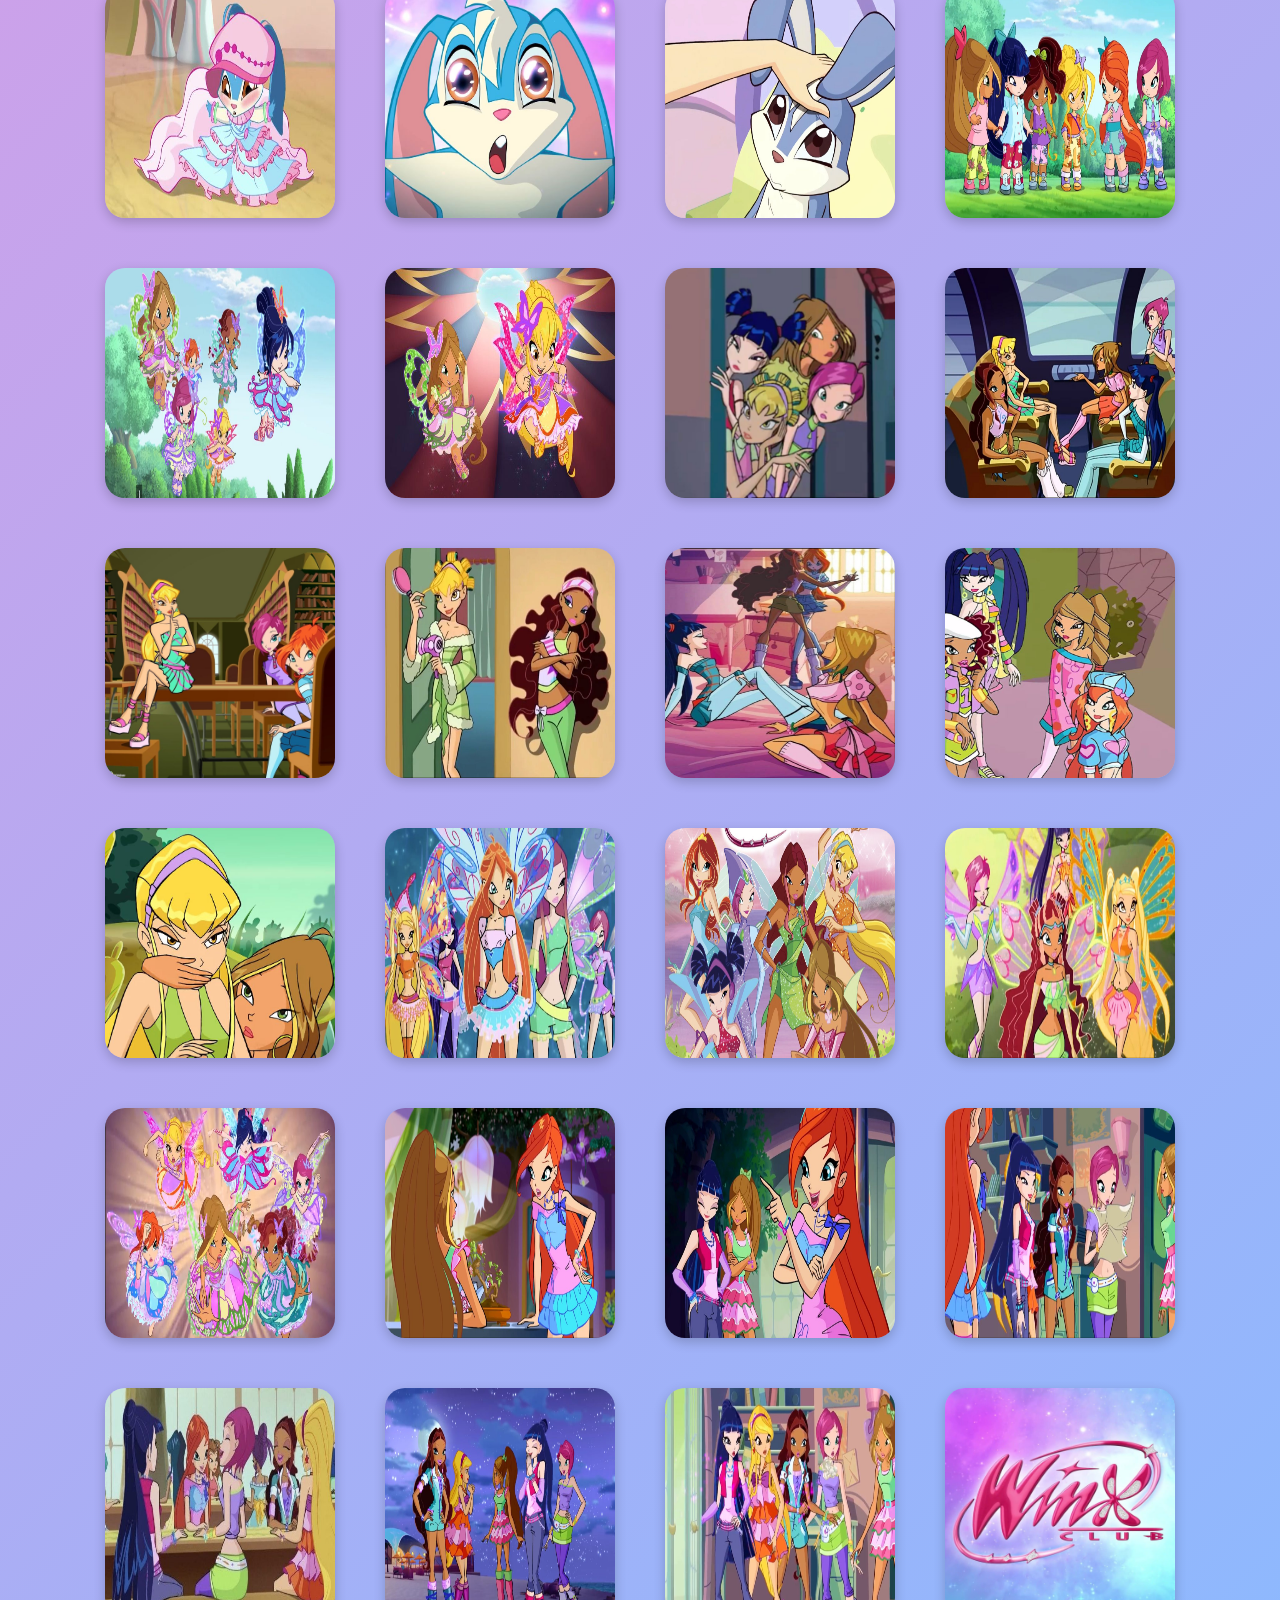
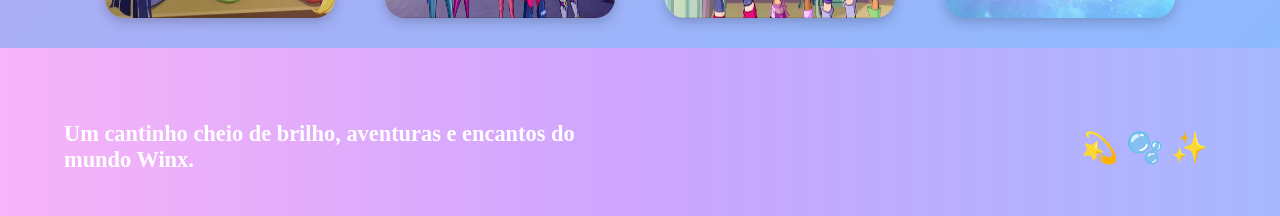
==== commit f04f1b9f: "site" ====
--- a/html/galeria.html
+++ b/html/galeria.html
@@ -36,7 +36,13 @@
          </li>
           <li><a href="galeria.html">Galeria</a></li>
         </ul>
+        <div class="menu-icon">
+
+        <img src="img/menubranco.png" alt="ícone menu">    
+      </div>
+    
   </header>
+  
        <main class="main-winx">
     <div class="galeria-container-winx">
       <img src="img/winxc2.jpg" alt="Winx grupo 1">
@@ -180,7 +186,14 @@
      
      
     </div>
-
+    
+<!--musica-->
+  <audio id="minhaMusica" loop>
+    <source src="music/winx.mp3" type="audio/mpeg">
+    Seu navegador não suporta o elemento de áudio.
+</audio>
+
+<button id="btnMusica"> 🎶 </button>
 <!-- resultados -->
    <section class="resultados">
     <!-- container -->
@@ -202,8 +215,25 @@
           </p>
         </div>
       </div>
-         <!-- fim container -->
-     </section>
+        <script>
+    // 1. Obtém os elementos pelo ID
+    const musica = document.getElementById('minhaMusica');
+    const btnMusica = document.getElementById('btnMusica');
+
+    // 2. Define a função de play/pause
+    function togglePlayPause() {
+        if (musica.paused) {
+            musica.play();
+            btnMusica.textContent = ' 🎶 ';
+        } else {
+            musica.pause();
+            btnMusica.textContent = ' 🎶';
+        }
+    }
+
+    // 3. Adiciona o evento de clique ao botão
+    btnMusica.addEventListener('click', togglePlayPause);
+</script>
 </body>
 </html>
 </body>
--- a/html/css/index.css
+++ b/html/css/index.css
@@ -157,12 +157,62 @@
   width: 80px;   /* diminui o tamanho da imagem */
   height: auto;   /* mantém as proporções corretas */
 }
-/*menu ícon*/
-.menu-ícon{
+/* ===== MENU MOBILE ===== */
+.menu-icon {
     display: none;
-    position: relative;
-    z-index: 10;
-}
+    cursor: pointer;
+}
+
+.menu-icon img {
+    width: 35px;
+}
+
+/* Estilos apenas para celular */
+@media (max-width: 768px) {
+
+    /* Ajusta o nav no celular */
+    nav {
+        display: flex;
+        justify-content: space-between;
+        align-items: center;
+        height: 70px;
+    }
+    .ul {
+      background: linear-gradient(135deg, #7b61ff 0%, #d68cff 40%, #8fd6ff 100%)!important;
+}
+
+    /* Menu lateral oculto */
+ .ul {
+    display: none;
+    position: fixed;
+    top: 70px;
+    right: 0;
+    width: 220px;
+    background: linear-gradient(135deg, #ffb7ff, #d7a9ff, #a8d8ff);
+    padding: 20px 25px;   /* ↓↓↓ DIMINUÍMOS ISSO, estava enorme */
+    border-radius: 20px 0 0 20px; /* mais redondinho */
+    flex-direction: column;
+    gap: 18px;
+    z-index: 999;
+    box-shadow: -2px 4px 12px rgba(0,0,0,0.2);
+}
+    /* Quando clicar aparece */
+    .ul.active {
+        display: flex;
+    }
+
+    /* Mostrar ícone de menu no celular */
+    .menu-icon {
+        display: block;
+    }
+
+    /* Esconde a nav normal */
+    nav ul {
+        display: none;
+    }
+}
+
+
 /* resultados */
 .resultados{
     background: linear-gradient(90deg, #f7b4f8, #cda5ff, #a7b8ff);
@@ -763,20 +813,68 @@
 }
 
 /* Responsivo */
-@media(max-width: 960px){
-    .menu-ícon{
+/* ======================== */
+/*  RESPONSIVIDADE GERAL    */
+/* ======================== */
+
+/* Celulares */
+@media (max-width: 768px) {
+
+    /* Ajuste de container */
+    .container {
+        width: 100%;
+        padding: 0 20px;
+        flex-direction: column;
+    }
+
+    /* Menu responsivo */
+    nav .ul {
+        display: none; /* escondido inicialmente */
+        flex-direction: column;
+        background: #fff;
+        width: 100%;
+        padding: 20px;
+    }
+
+    .menu-ícon {
         display: block;
-    }
-
-    main .container{
-        flex-direction: column;
-    }
-
-    main .container .main-img,
-    main .container .main-text{
+        cursor: pointer;
+    }
+
+    nav .ul.active {
+        display: flex;
+    }
+
+    /* Textos */
+    h1 {
+        font-size: 30px;
+        text-align: center;
+    }
+
+    h3 {
+        font-size: 18px;
+        text-align: center;
+    }
+
+    /* Imagens */
+    img {
+        max-width: 100%;
+        height: auto;
+    }
+
+    /* Layout lado a lado vira empilhado */
+    .main-text, 
+    .main-img {
         width: 100%;
         text-align: center;
     }
+
+    /* Botões */
+    .btn-gradient {
+        width: 100%;
+        font-size: 20px;
+    }
+
 }
 
 
@@ -848,14 +946,19 @@
 
 /*musica*/
 #btnMusica {
-    background-color: #f0f0f0;
+    position: fixed;              /* FICA PARADO NA TELA */
+    bottom: 80px;                 /* ALTURA (aumente para subir) */
+    left: 10px;                   /* DISTÂNCIA DA ESQUERDA (mude para o lado) */
+    
+    background: linear-gradient(90deg, #fcb1ff, #d7a9ff, #a8d8ff);
     color: #333;
     border: 1px solid #ccc;
-    padding: 10px 20px;
+    padding: 5px;
     cursor: pointer;
-    border-radius: 5px;
-    font-size: 16px;
-    transition: background-color 0.3s;
+    border-radius: 200px;
+    font-size: 30px;
+    z-index: 9999;                /* GARANTE QUE FICA POR CIMA */
+   
 }
 
 #btnMusica:hover {
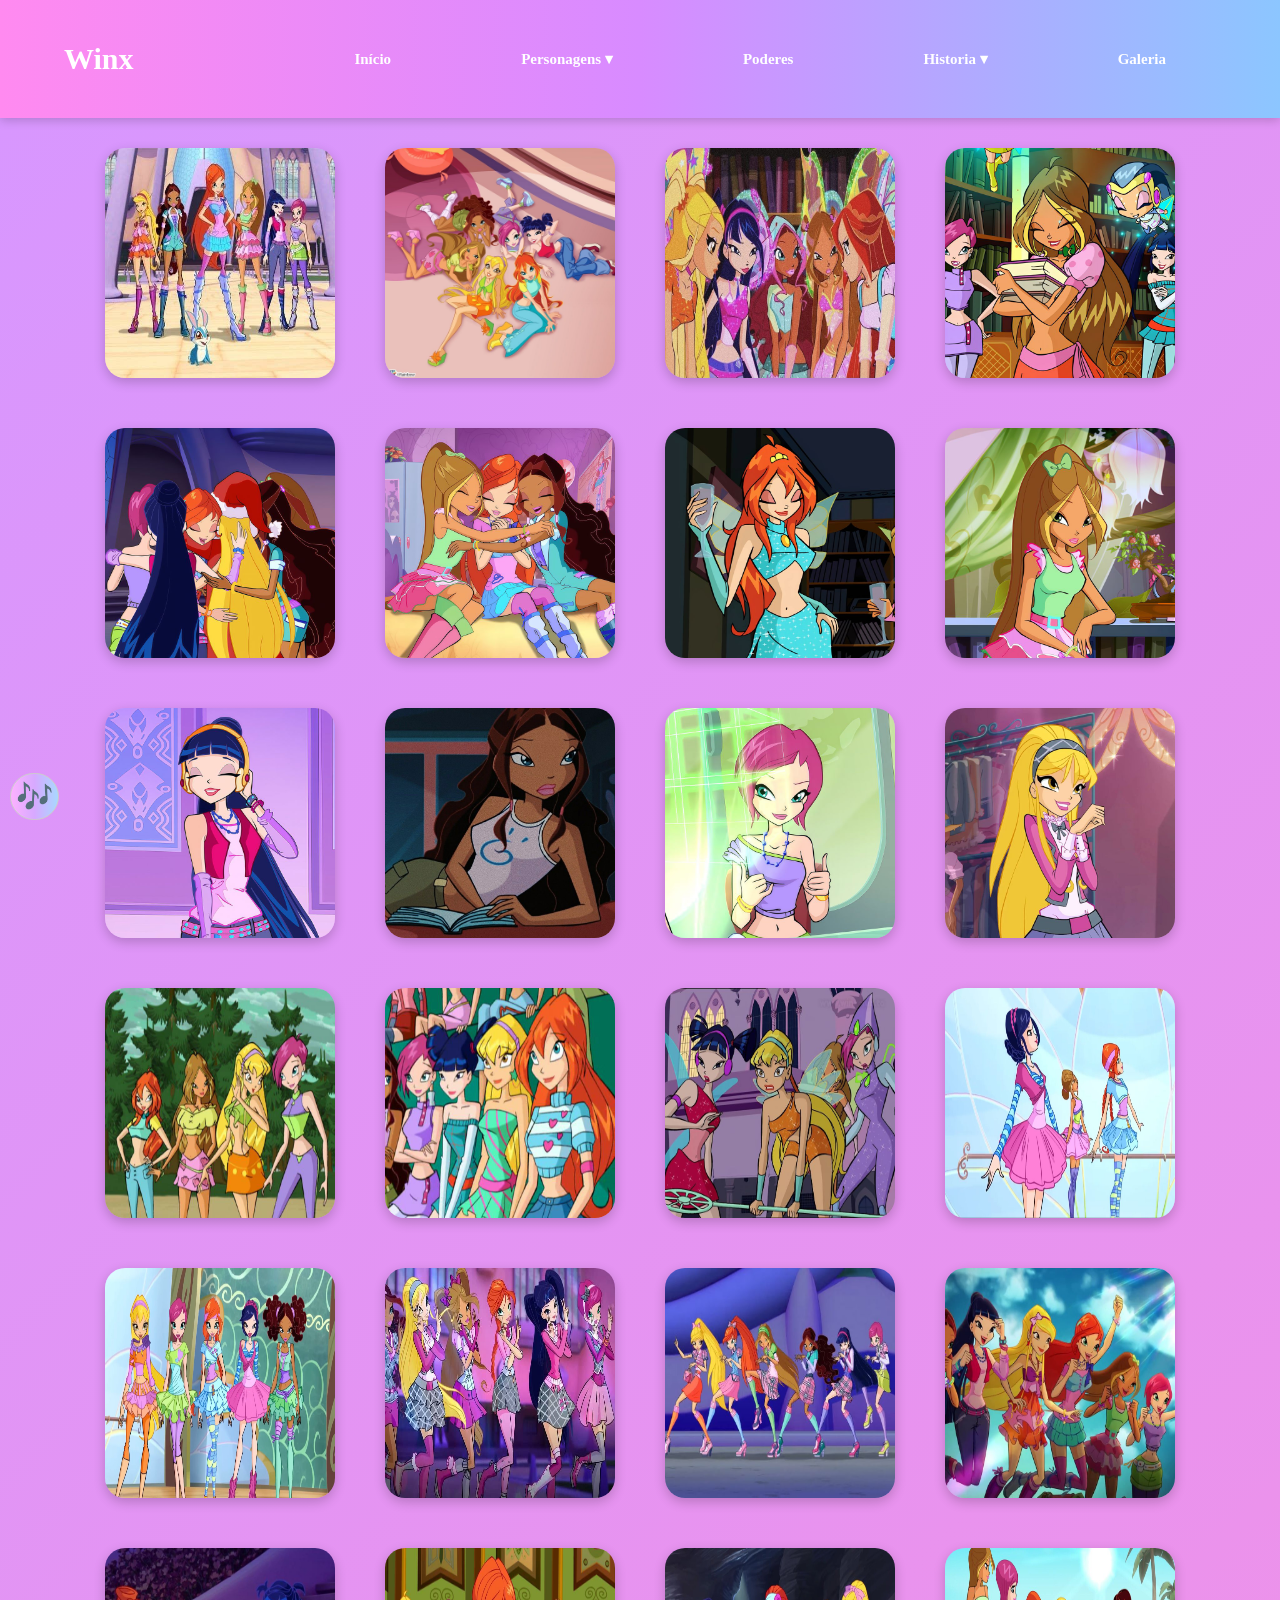
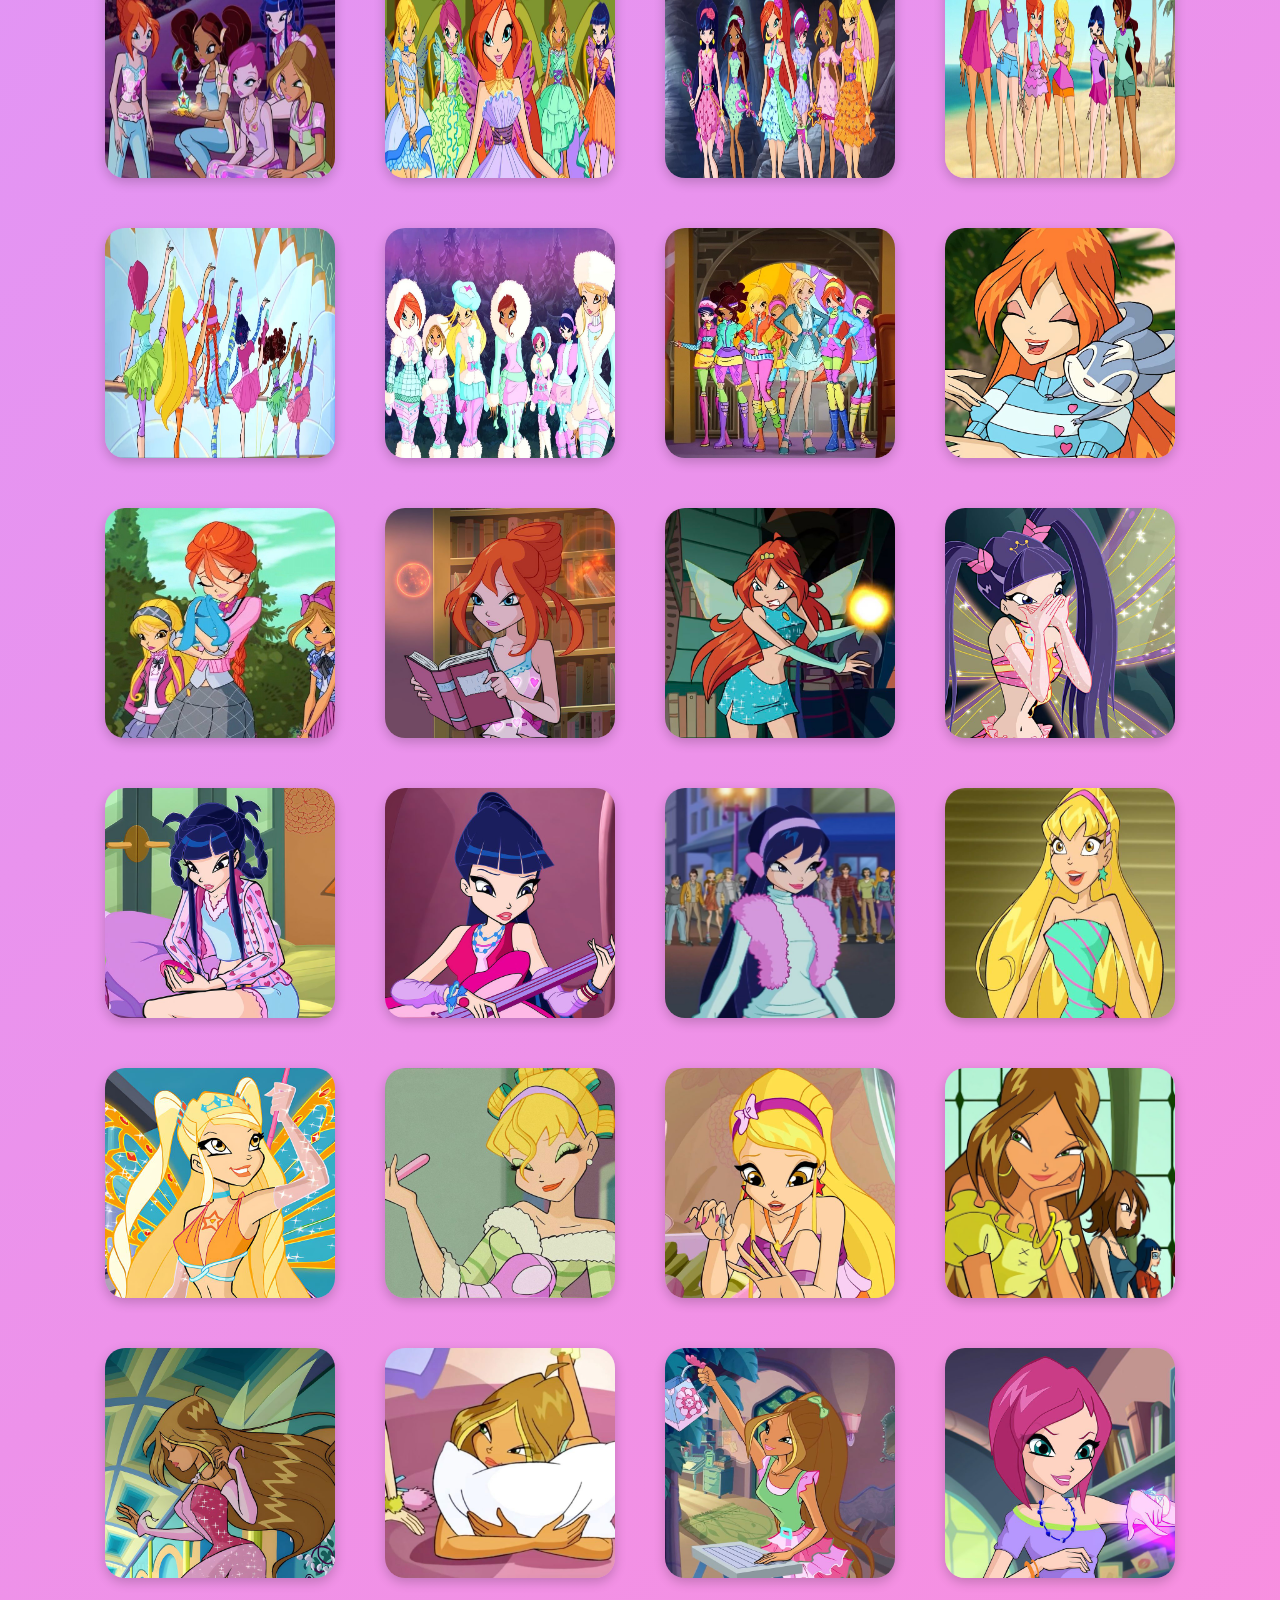
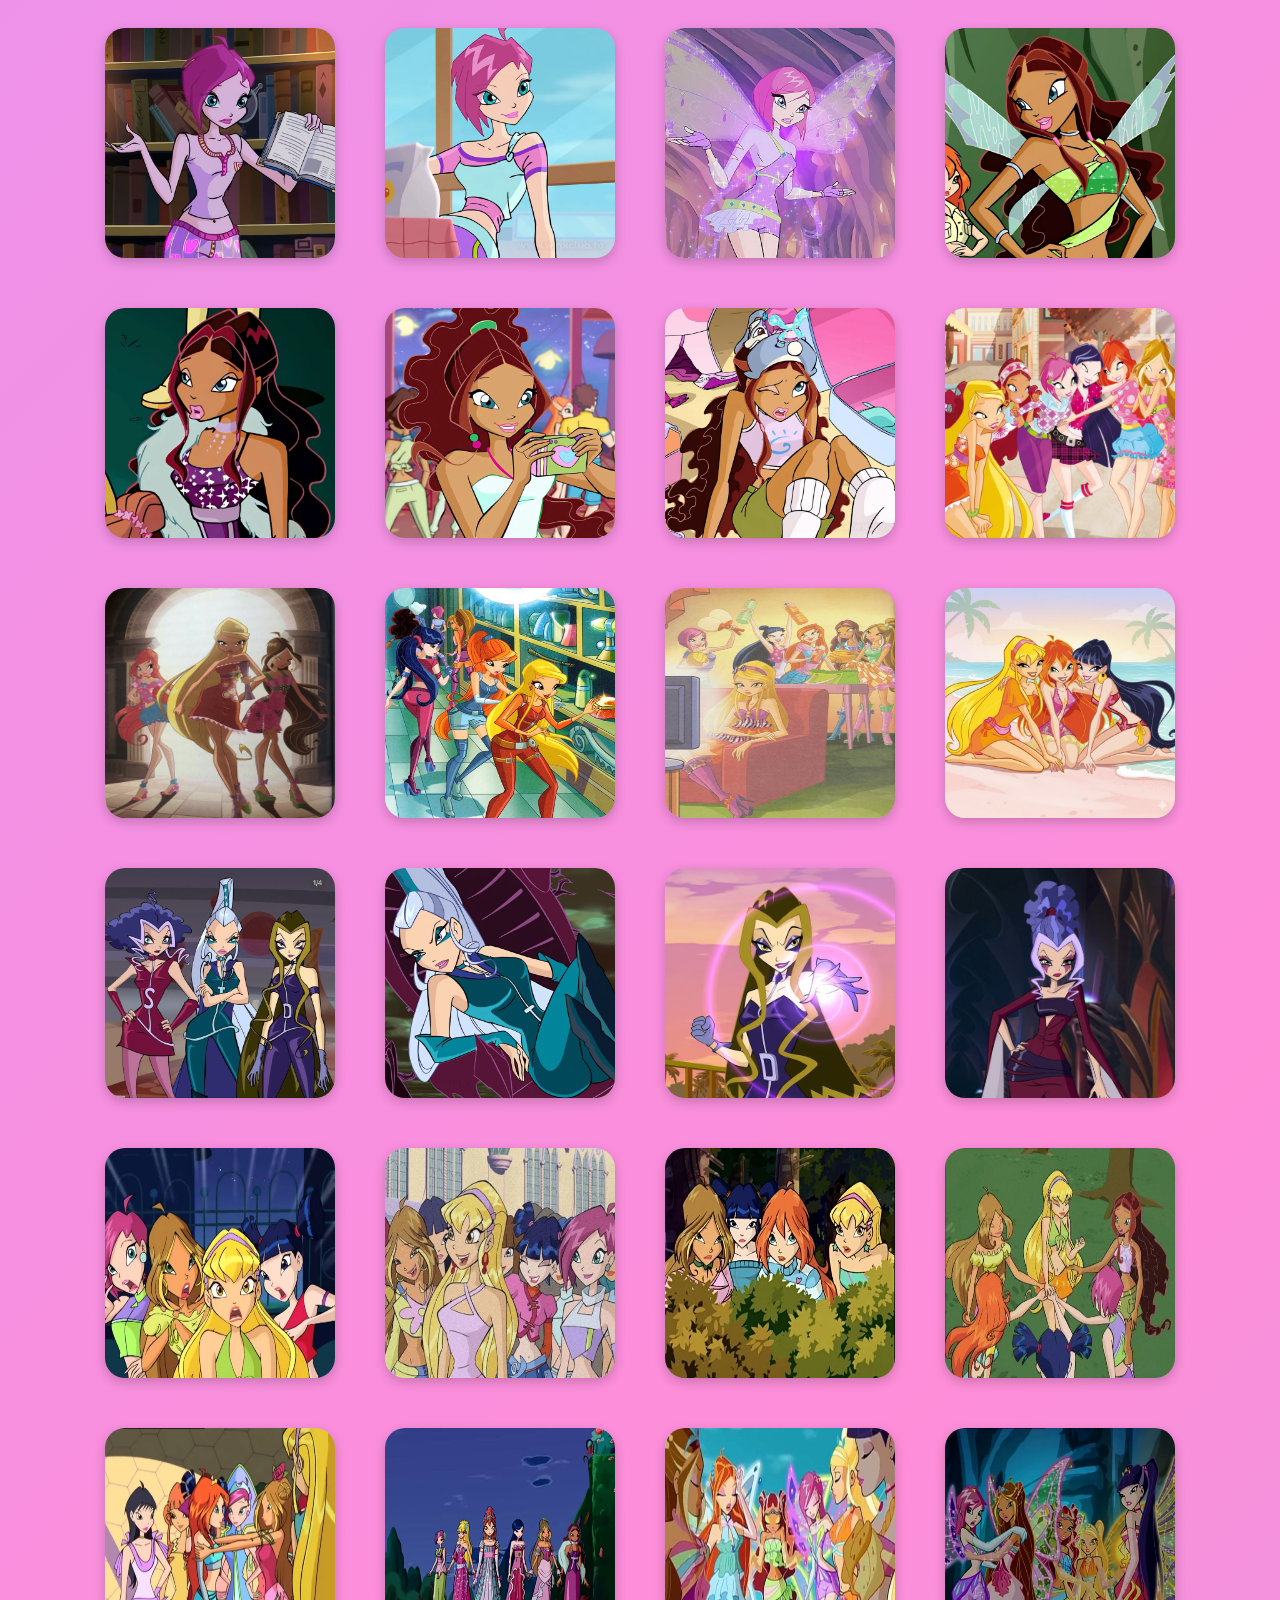
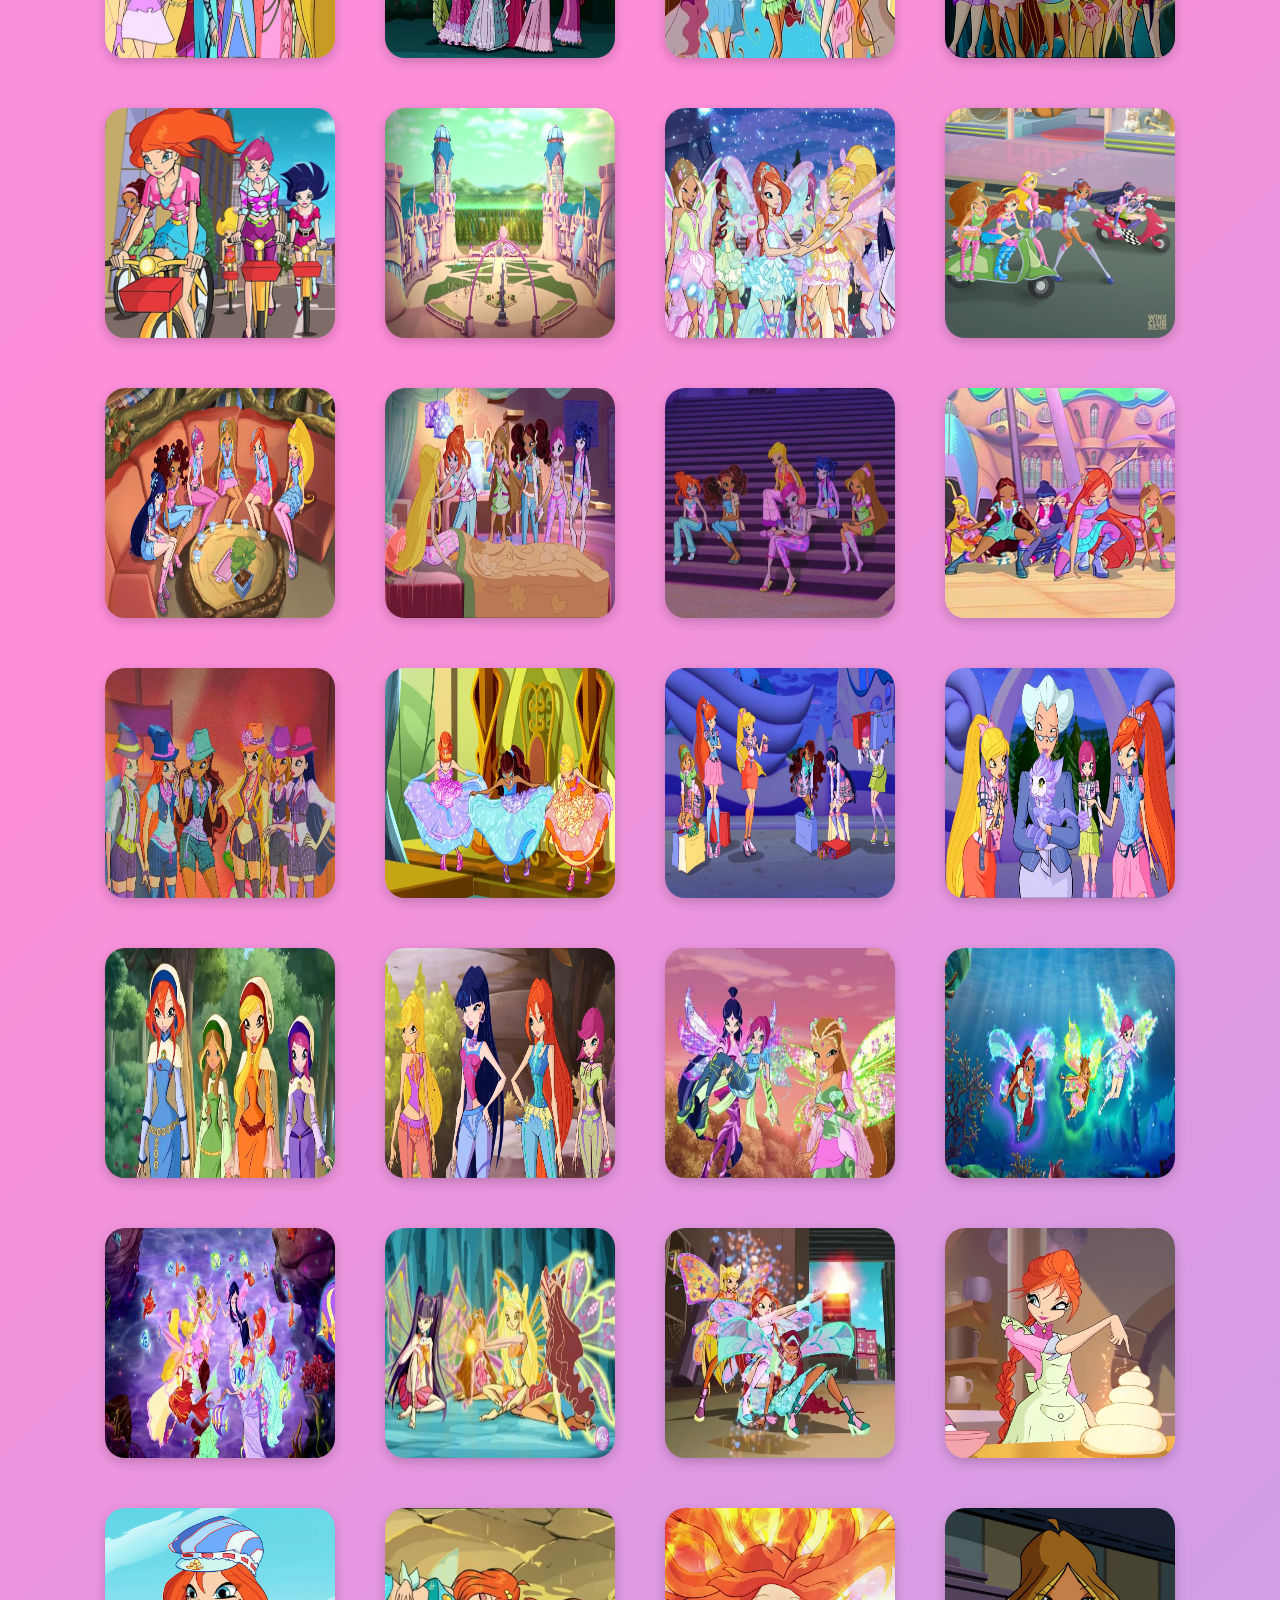
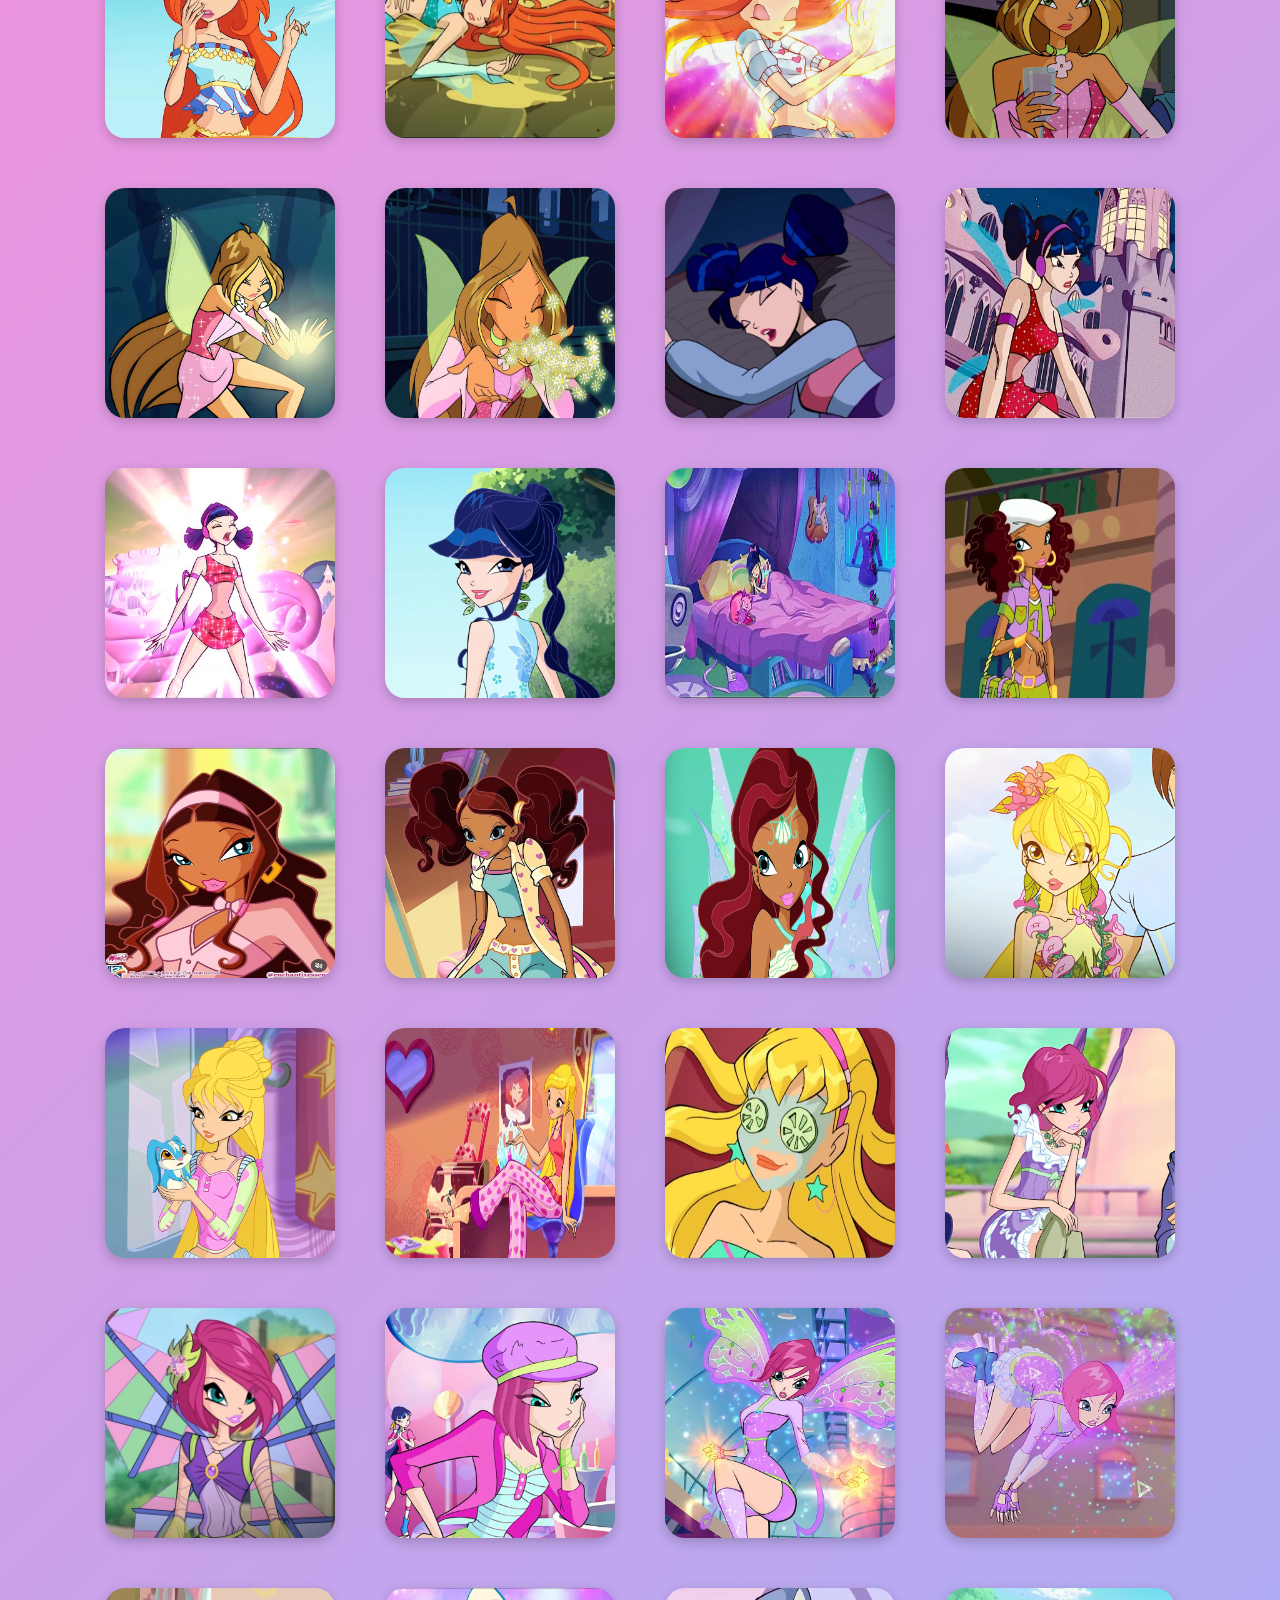
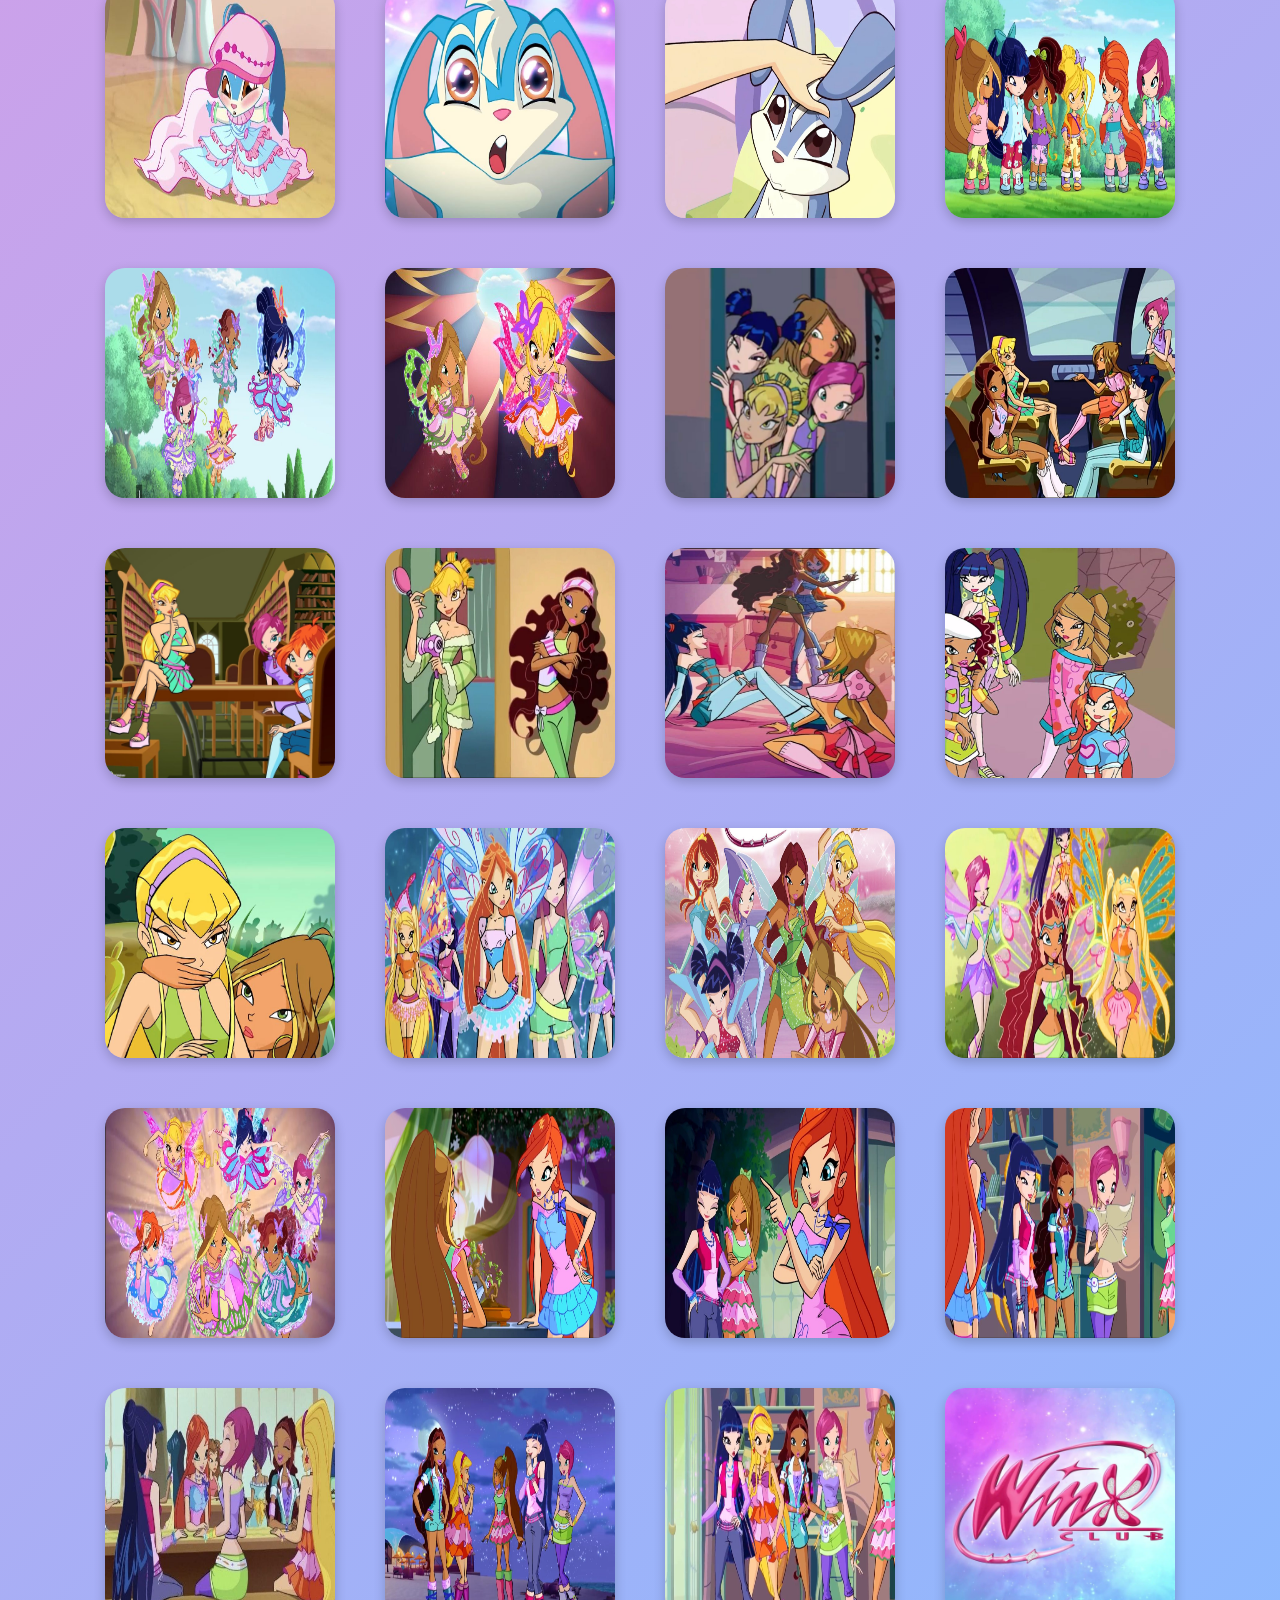
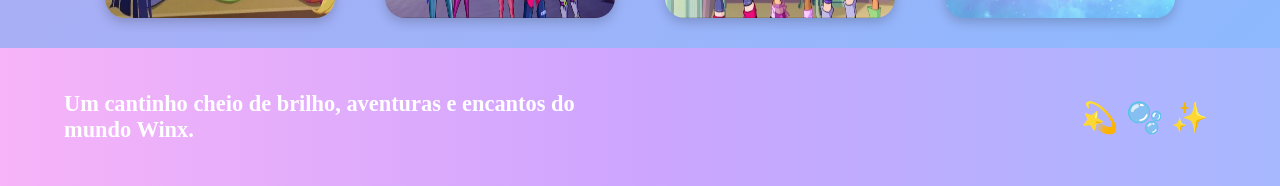
==== commit fccf5d9b: "site" ====
--- a/html/galeria.html
+++ b/html/galeria.html
@@ -6,235 +6,252 @@
     <title>Galeria</title>
     <link rel="stylesheet" href="css/index.css">
 </head>
-<body class="background-galeria"></body>
-<body>
+
+<!-- Cor de fundo -->
+<body class="background-galeria">
+  <!-- Cor de fundo -->
+    
+  <!-- Cabeça nav -->
     <header>
-     <div class="container">
-      <nav>
-        <div class="logo">
-          <a href="inicio.html">Winx</a>
+        <div class="container">
+            <nav>
+                <div class="logo">
+                    <a href="inicio.html">Winx</a>
+                </div>
+                
+                <ul class="ul">
+                    <li><a href="inicio.html">Início</a></li>
+                    
+                    <li class="dropdown">
+                        <a href="personagens.html">Personagens ▾</a>
+                        <ul class="submenu">
+                            <li><a href="trix.html">As trix</a></li>
+                            <li><a href="pets.html">Pets</a></li>
+                        </ul>
+                    </li>
+                    
+                    <li>
+                        <a href="poderes.html">Poderes </a>
+                    </li>
+                    
+                    <li class="dropdown">
+                        <a href="historia.html">Historia ▾</a>
+                        <ul class="submenu">
+                            <li><a href="filmes.html">Filmes</a></li>
+                        </ul>
+                    </li>
+                    
+                    <li><a href="galeria.html">Galeria</a></li>
+                </ul>
+                
+                <div class="menu-icon">
+                    <img src="img/menubranco.png" alt="ícone menu"> 	
+                </div>
+            </nav>
+        </div> 
+    </header>
+    <!-- Fim Cabeça nav -->
+    
+    <!-- Galeria -->
+    <main class="main-winx">
+        <div class="galeria-container-winx">
+            <img src="img/winxc2.jpg" alt="Winx grupo 1">
+            <img src="img/winx.c1.jpg" alt="Winx grupo 2">
+            <img src="img/winc3.jpg" alt="Winx grupo 3">
+            <img src="img/winxc4.jpg" alt="Winx grupo 4">
+            <img src="img/winxc5.jpg" alt="Winx grupo 5">
+            <img src="img/winxc6.jpg" alt="Winx grupo 6">
+            <img src="img/winxc7.jpg" alt="Winx grupo 7">
+            <img src="img/winxc8.jpg" alt="Winx grupo 8">
+            <img src="img/wincc9.jpg" alt="Winx grupo 9">
+            <img src="img/winxc10.jpg" alt="Winx grupo 10">
+            <img src="img/winxc11.jpg" alt="Winx grupo 11">
+            <img src="img/winxc12.jpg" alt="Winx grupo 12">
+            <img src="img/winxc13.jpg" alt="Winx grupo 13">
+            <img src="img/winxc14.jpg" alt="Winx grupo 14">
+            <img src="img/winxc15.jpg" alt="Winx grupo 15">
+            <img src="img/winxc16.jpg" alt="Winx grupo 16">
+            <img src="img/winxc17.jpg" alt="Winx grupo 17">
+            <img src="img/winxc18.jpg" alt="Winx grupo 18">
+            <img src="img/winxc19.jpg" alt="Winx grupo 19">
+            <img src="img/winxc20.jpg" alt="Winx grupo 20">
+            <img src="img/winxc21.jpg" alt="Winx grupo 21">
+            <img src="img/winxc22.jpg" alt="Winx grupo 22">
+            <img src="img/winxc23.jpg" alt="Winx grupo 23">
+            <img src="img/winxc24.jpg" alt="Winx grupo 24">
+            <img src="img/winxc25.jpg" alt="Winx grupo 25">
+            <img src="img/winxc26.jpg" alt="Winx grupo 26">
+            <img src="img/winxc27.jpg" alt="Winx grupo 27">
+            <img src="img/winxc28.jpg" alt="Winx grupo 28">
+            <img src="img/winxc29.jpg" alt="Winx grupo 29">
+            <img src="img/winxc30.jpg" alt="Winx grupo 30">
+            <img src="img/winxc31.jpg" alt="Winx grupo 31">
+            <img src="img/winxc32.jpg" alt="Winx grupo 32">
+            <img src="img/winxc33.jpg" alt="Winx grupo 33">
+            <img src="img/winxc34.jpg" alt="Winx grupo 34">
+            <img src="img/winxc35.jpg" alt="Winx grupo 35">
+            <img src="img/winxc36.jpg" alt="Winx grupo 36">
+            <img src="img/winxc37.jpg" alt="Winx grupo 37">
+            <img src="img/winxc38.jpg" alt="Winx grupo 38">
+            <img src="img/winxc39.jpg" alt="Winx grupo 39">
+            <img src="img/winxc40.jpg" alt="Winx grupo 40">
+            <img src="img/winxc41.jpg" alt="Winx grupo 41">
+            <img src="img/winxc42.jpg" alt="Winx grupo 42">
+            <img src="img/winxc43.jpg" alt="Winx grupo 43">
+            <img src="img/winxc44.jpg" alt="Winx grupo 44">
+            <img src="img/winxc45.jpg" alt="Winx grupo 45">
+            <img src="img/winxc46.jpg" alt="Winx grupo 46">
+            <img src="img/winxc47.jpg" alt="Winx grupo 47">
+            <img src="img/winxc48.jpg" alt="Winx grupo 48">
+            <img src="img/winxc49.jpg" alt="Winx grupo 49">
+            <img src="img/winxc50.jpg" alt="Winx grupo 50">
+            <img src="img/winxc51.jpg" alt="Winx grupo 51">
+            <img src="img/winxc52.jpg" alt="Winx grupo 52">
+            <img src="img/winxc53.jpg" alt="Winx grupo 53">
+            <img src="img/winxc54.jpg" alt="Winx grupo 54">
+            <img src="img/winxc55.jpg" alt="Winx grupo 55">
+            <img src="img/winxc56.jpg" alt="Winx grupo 56">
+            <img src="img/winxc57.jpg" alt="Winx grupo 57">
+            <img src="img/winxc58.jpg" alt="Winx grupo 58">
+            <img src="img/winxc59.jpg" alt="Winx grupo 59">
+            <img src="img/winxc60.jpg" alt="Winx grupo 60">
+            <img src="img/winxc61.jpg" alt="Winx grupo 61">
+            <img src="img/winxc62.jpg" alt="Winx grupo 62">
+            <img src="img/winxc63.jpg" alt="Winx grupo 63">
+            <img src="img/winxc64.jpg" alt="Winx grupo 64">
+            <img src="img/winxc65.jpg" alt="Winx grupo 65">
+            <img src="img/winxc66.jpg" alt="Winx grupo 66">
+            <img src="img/winxc67.jpg" alt="Winx grupo 67">
+            <img src="img/winxc68.jpg" alt="Winx grupo 68">
+            <img src="img/winxc74.jpg" alt="Winx grupo 69">
+            <img src="img/winxc71.jpg" alt="Winx grupo 70">
+            <img src="img/winxc72.jpg" alt="Winx grupo 71">
+            <img src="img/winxcc72.jpg" alt="Winx grupo 72">
+            <img src="img/winxcc73.jpg" alt="Winx grupo 73">
+            <img src="img/winxcc74.jpg" alt="Winx grupo 74">
+            <img src="img/winxcc75.jpg" alt="Winx grupo 75">
+            <img src="img/winxcc76.jpg" alt="Winx grupo 76">
+            <img src="img/winxcc77.jpg" alt="Winx grupo 77">
+            <img src="img/winxcc78.jpg" alt="Winx grupo 78">
+            <img src="img/winxcc79.jpg" alt="Winx grupo 79">
+            <img src="img/winxcc80.jpg" alt="Winx grupo 80">
+            <img src="img/winxcc81.jpg" alt="Winx grupo 81">
+            <img src="img/winxcc82.jpg" alt="Winx grupo 82">
+            <img src="img/winxcc83.jpg" alt="Winx grupo 83">
+            <img src="img/winxcc84.jpg" alt="Winx grupo 84">
+            <img src="img/winxcc85.jpg" alt="Winx grupo 85">
+            <img src="img/winxcc86.jpg" alt="Winx grupo 86">
+            <img src="img/winxcc87.jpg" alt="Winx grupo 87">
+            <img src="img/winxcc88.jpg" alt="Winx grupo 88">
+            <img src="img/winxcc139.jpg" alt="Winx grupo 89">
+            <img src="img/winxcc90.jpg" alt="Winx grupo 90">
+            <img src="img/winxcc91.jpg" alt="Winx grupo 91">
+            <img src="img/winxcc92.jpg" alt="Winx grupo 92">
+            <img src="img/winxcc93.jpg" alt="Winx grupo 93">
+            <img src="img/winxcc94.jpg" alt="Winx grupo 94">
+            <img src="img/winxcc95.jpg" alt="Winx grupo 95">
+            <img src="img/winxcc96.jpg" alt="Winx grupo 96">
+            <img src="img/winxcc97.jpg" alt="Winx grupo 97">
+            <img src="img/winxcc140.jpg" alt="Winx grupo 98">
+            <img src="img/winxcc99.jpg" alt="Winx grupo 99">
+            <img src="img/winxcc100.jpg" alt="Winx grupo 100">
+            <img src="img/winxcc101.jpg" alt="Winx grupo 101">
+            <img src="img/winxcc102.jpg" alt="Winx grupo 102">
+            <img src="img/winxcc138.jpg" alt="Winx grupo 103">
+            <img src="img/winxcc104.jpg" alt="Winx grupo 104">
+            <img src="img/winxcc105.jpg" alt="Winx grupo 105">
+            <img src="img/winxcc106.jpg" alt="Winx grupo 106">
+            <img src="img/winxcc107.jpg" alt="Winx grupo 107">
+            <img src="img/winxcc108.jpg" alt="Winx grupo 108">
+            <img src="img/winxcc109.jpg" alt="Winx grupo 109">
+            <img src="img/winxcc110.jpg" alt="Winx grupo 100">
+            <img src="img/winxcc111.jpg" alt="Winx grupo 111">
+            <img src="img/winxcc112.jpg" alt="Winx grupo 112">
+            <img src="img/winxcc114.jpg" alt="Winx grupo 114">
+            <img src="img/winxcc115.jpg" alt="Winx grupo 115">
+            <img src="img/winxcc116.jpg" alt="Winx grupo 116">
+            <img src="img/winxcc117.jpg" alt="Winx grupo 117">
+            <img src="img/winxcc118.jpg" alt="Winx grupo 118">
+            <img src="img/winxcc119.jpg" alt="Winx grupo 119">
+            <img src="img/winxcc120.jpg" alt="Winx grupo 120">
+            <img src="img/winxcc121.jpg" alt="Winx grupo 121">
+            <img src="img/winxcc122.jpg" alt="Winx grupo 122">
+            <img src="img/winxcc123.jpg" alt="Winx grupo 123">
+            <img src="img/winxcc124.jpg" alt="Winx grupo 124">
+            <img src="img/winxcc125.jpg" alt="Winx grupo 125">
+            <img src="img/winxcc126.jpg" alt="Winx grupo 126">
+            <img src="img/winxcc127.jpg" alt="Winx grupo 127">
+            <img src="img/winxcc128.jpg" alt="Winx grupo 128">
+            <img src="img/winxcc129.jpg" alt="Winx grupo 129">
+            <img src="img/winxcc130.jpg" alt="Winx grupo 130">
+            <img src="img/winxcc131.jpg" alt="Winx grupo 131">
+            <img src="img/winxcc132.jpg" alt="Winx grupo 132">
+            <img src="img/winxcc133.jpg" alt="Winx grupo 133">
+            <img src="img/winxcc134.jpg" alt="Winx grupo 134">
+            <img src="img/winxcc135.jpg" alt="Winx grupo 135">
+            <img src="img/winxcc136.jpg" alt="Winx grupo 136">
+            <img src="img/winxc70.jpg" alt="Winx grupo 137">
         </div>
-        <ul class="ul">
-          <li><a href="inicio.html">Início</a></li>
-          <!-- Submenu Personagens -->
-          <li class="dropdown">
-            <a href="personagens.html">Personagens ▾</a>
-            <ul class="submenu">
-              <li><a href="trix.html">As trix</a></li>
-              <li><a href="pets.html">Pets</a></li>
-            </ul>
-          </li>
-           <li class="dropdown">
-            <a href="poderes.html">Poderes </a>
+    </main>
+    <!-- Fim Galeria -->
+    
+    <!-- Resultados -->
+    <section class="resultados">
+        <div class="container">
+            <div class="resultados-text">
+                Um cantinho cheio de brilho, aventuras e encantos do mundo Winx.
+            </div>
             
-            </li>
-         <li class="dropdown">
-            <a href="historia.html">Historia ▾</a>
-            <ul class="submenu">
-              <li><a href="filmes.html">Filmes</a></li>
-            </ul>
-         </li>
-          <li><a href="galeria.html">Galeria</a></li>
-        </ul>
-        <div class="menu-icon">
-
-        <img src="img/menubranco.png" alt="ícone menu">    
-      </div>
-    
-  </header>
-  
-       <main class="main-winx">
-    <div class="galeria-container-winx">
-      <img src="img/winxc2.jpg" alt="Winx grupo 1">
-      <img src="img/winx.c1.jpg" alt="Winx grupo 2">
-      <img src="img/winc3.jpg" alt="Winx grupo 3">
-       <img src="img/winxc4.jpg" alt="Winx grupo 4">
-      <img src="img/winxc5.jpg" alt="Winx grupo 5">
-      <img src="img/winxc6.jpg" alt="Winx grupo 6">
-       <img src="img/winxc7.jpg" alt="Winx grupo 7">
-      <img src="img/winxc8.jpg" alt="Winx grupo 8">
-      <img src="img/wincc9.jpg" alt="Winx grupo 9">
-       <img src="img/winxc10.jpg" alt="Winx grupo 10">
-      <img src="img/winxc11.jpg" alt="Winx grupo 11">
-      <img src="img/winxc12.jpg" alt="Winx grupo 12">
-       <img src="img/winxc13.jpg" alt="Winx grupo 13">
-      <img src="img/winxc14.jpg" alt="Winx grupo 14">
-      <img src="img/winxc15.jpg" alt="Winx grupo 15">
-       <img src="img/winxc16.jpg" alt="Winx grupo 16">
-      <img src="img/winxc17.jpg" alt="Winx grupo 17">
-      <img src="img/winxc18.jpg" alt="Winx grupo 18">
-       <img src="img/winxc19.jpg" alt="Winx grupo 19">
-      <img src="img/winxc20.jpg" alt="Winx grupo 20">
-      <img src="img/winxc21.jpg" alt="Winx grupo 21">
-       <img src="img/winxc22.jpg" alt="Winx grupo 22">
-      <img src="img/winxc23.jpg" alt="Winx grupo 23">
-      <img src="img/winxc24.jpg" alt="Winx grupo 24">
-       <img src="img/winxc25.jpg" alt="Winx grupo 25">
-      <img src="img/winxc26.jpg" alt="Winx grupo 26">
-      <img src="img/winxc27.jpg" alt="Winx grupo 27">
-       <img src="img/winxc28.jpg" alt="Winx grupo 28">
-      <img src="img/winxc29.jpg" alt="Winx grupo 29">
-      <img src="img/winxc30.jpg" alt="Winx grupo 30">
-       <img src="img/winxc31.jpg" alt="Winx grupo 31">
-      <img src="img/winxc32.jpg" alt="Winx grupo 32">
-      <img src="img/winxc33.jpg" alt="Winx grupo 33">
-       <img src="img/winxc34.jpg" alt="Winx grupo 34">
-      <img src="img/winxc35.jpg" alt="Winx grupo 35">
-      <img src="img/winxc36.jpg" alt="Winx grupo 36">
-       <img src="img/winxc37.jpg" alt="Winx grupo 37">
-      <img src="img/winxc38.jpg" alt="Winx grupo 38">
-      <img src="img/winxc39.jpg" alt="Winx grupo 39">
-        <img src="img/winxc40.jpg" alt="Winx grupo 40">
-      <img src="img/winxc41.jpg" alt="Winx grupo 41">
-       <img src="img/winxc42.jpg" alt="Winx grupo 42">
-      <img src="img/winxc43.jpg" alt="Winx grupo 43">
-      <img src="img/winxc44.jpg" alt="Winx grupo 44">
-       <img src="img/winxc45.jpg" alt="Winx grupo 45">
-      <img src="img/winxc46.jpg" alt="Winx grupo 46">
-      <img src="img/winxc47.jpg" alt="Winx grupo 47">
-       <img src="img/winxc48.jpg" alt="Winx grupo 48">
-      <img src="img/winxc49.jpg" alt="Winx grupo 49">
-      <img src="img/winxc50.jpg" alt="Winx grupo 50">
-       <img src="img/winxc51.jpg" alt="Winx grupo 51">
-      <img src="img/winxc52.jpg" alt="Winx grupo 52">
-      <img src="img/winxc53.jpg" alt="Winx grupo 53">
-       <img src="img/winxc54.jpg" alt="Winx grupo 54">
-      <img src="img/winxc55.jpg" alt="Winx grupo 55">
-      <img src="img/winxc56.jpg" alt="Winx grupo 56">
-       <img src="img/winxc57.jpg" alt="Winx grupo 57">
-      <img src="img/winxc58.jpg" alt="Winx grupo 58">
-      <img src="img/winxc59.jpg" alt="Winx grupo 59">
-       <img src="img/winxc60.jpg" alt="Winx grupo 60">
-      <img src="img/winxc61.jpg" alt="Winx grupo 61">
-      <img src="img/winxc62.jpg" alt="Winx grupo 62">
-       <img src="img/winxc63.jpg" alt="Winx grupo 63">
-      <img src="img/winxc64.jpg" alt="Winx grupo 64">
-      <img src="img/winxc65.jpg" alt="Winx grupo 65">
-       <img src="img/winxc66.jpg" alt="Winx grupo 66">
-       <img src="img/winxc67.jpg" alt="Winx grupo 67">
-      <img src="img/winxc68.jpg" alt="Winx grupo 68">
-      <img src="img/winxc74.jpg" alt="Winx grupo 69">
-       <img src="img/winxc71.jpg" alt="Winx grupo 70">
-      <img src="img/winxc72.jpg" alt="Winx grupo 71">
-      <img src="img/winxcc72.jpg" alt="Winx grupo 72">
-      <img src="img/winxcc73.jpg" alt="Winx grupo 73">
-      <img src="img/winxcc74.jpg" alt="Winx grupo 74">
-       <img src="img/winxcc75.jpg" alt="Winx grupo 75">
-      <img src="img/winxcc76.jpg" alt="Winx grupo 76">
-      <img src="img/winxcc77.jpg" alt="Winx grupo 77">
-       <img src="img/winxcc78.jpg" alt="Winx grupo 78">
-      <img src="img/winxcc79.jpg" alt="Winx grupo 79">
-      <img src="img/winxcc80.jpg" alt="Winx grupo 80">
-       <img src="img/winxcc81.jpg" alt="Winx grupo 81">
-      <img src="img/winxcc82.jpg" alt="Winx grupo 82">
-      <img src="img/winxcc83.jpg" alt="Winx grupo 83">
-       <img src="img/winxcc84.jpg" alt="Winx grupo 84">
-      <img src="img/winxcc85.jpg" alt="Winx grupo 85">
-      <img src="img/winxcc86.jpg" alt="Winx grupo 86">
-       <img src="img/winxcc87.jpg" alt="Winx grupo 87">
-      <img src="img/winxcc88.jpg" alt="Winx grupo 88">
-      <img src="img/winxcc139.jpg" alt="Winx grupo 89">
-       <img src="img/winxcc90.jpg" alt="Winx grupo 90">
-      <img src="img/winxcc91.jpg" alt="Winx grupo 91">
-      <img src="img/winxcc92.jpg" alt="Winx grupo 92">
-       <img src="img/winxcc93.jpg" alt="Winx grupo 93">
-       <img src="img/winxcc94.jpg" alt="Winx grupo 94">
-      <img src="img/winxcc95.jpg" alt="Winx grupo 95">
-      <img src="img/winxcc96.jpg" alt="Winx grupo 96">
-       <img src="img/winxcc97.jpg" alt="Winx grupo 97">
-      <img src="img/winxcc140.jpg" alt="Winx grupo 98">
-      <img src="img/winxcc99.jpg" alt="Winx grupo 99">
-      <img src="img/winxcc100.jpg" alt="Winx grupo 100">
-      <img src="img/winxcc101.jpg" alt="Winx grupo 101">
-      <img src="img/winxcc102.jpg" alt="Winx grupo 102">
-      <img src="img/winxcc138.jpg" alt="Winx grupo 103">
-       <img src="img/winxcc104.jpg" alt="Winx grupo 104">
-      <img src="img/winxcc105.jpg" alt="Winx grupo 105">
-      <img src="img/winxcc106.jpg" alt="Winx grupo 106">
-       <img src="img/winxcc107.jpg" alt="Winx grupo 107">
-      <img src="img/winxcc108.jpg" alt="Winx grupo 108">
-      <img src="img/winxcc109.jpg" alt="Winx grupo 109">
-      <img src="img/winxcc110.jpg" alt="Winx grupo 100">
-      <img src="img/winxcc111.jpg" alt="Winx grupo 111">
-      <img src="img/winxcc112.jpg" alt="Winx grupo 112">
-      <img src="img/winxcc114.jpg" alt="Winx grupo 114">
-      <img src="img/winxcc115.jpg" alt="Winx grupo 115">
-      <img src="img/winxcc116.jpg" alt="Winx grupo 116">
-       <img src="img/winxcc117.jpg" alt="Winx grupo 117">
-      <img src="img/winxcc118.jpg" alt="Winx grupo 118">
-      <img src="img/winxcc119.jpg" alt="Winx grupo 119">
-      <img src="img/winxcc120.jpg" alt="Winx grupo 120">
-      <img src="img/winxcc121.jpg" alt="Winx grupo 121">
-      <img src="img/winxcc122.jpg" alt="Winx grupo 122">
-      <img src="img/winxcc123.jpg" alt="Winx grupo 123">
-      <img src="img/winxcc124.jpg" alt="Winx grupo 124">
-      <img src="img/winxcc125.jpg" alt="Winx grupo 125">
-      <img src="img/winxcc126.jpg" alt="Winx grupo 126">
-      <img src="img/winxcc127.jpg" alt="Winx grupo 127">
-       <img src="img/winxcc128.jpg" alt="Winx grupo 128">
-      <img src="img/winxcc129.jpg" alt="Winx grupo 129">
-      <img src="img/winxcc130.jpg" alt="Winx grupo 130">
-      <img src="img/winxcc131.jpg" alt="Winx grupo 131">
-      <img src="img/winxcc132.jpg" alt="Winx grupo 132">
-      <img src="img/winxcc133.jpg" alt="Winx grupo 133">
-      <img src="img/winxcc134.jpg" alt="Winx grupo 134">
-      <img src="img/winxcc135.jpg" alt="Winx grupo 135">
-      <img src="img/winxcc136.jpg" alt="Winx grupo 136">
-      <img src="img/winxc70.jpg" alt="Winx grupo 137">
-      
-      
-     
-     
-    </div>
-    
-<!--musica-->
-  <audio id="minhaMusica" loop>
-    <source src="music/winx.mp3" type="audio/mpeg">
-    Seu navegador não suporta o elemento de áudio.
-</audio>
-
-<button id="btnMusica"> 🎶 </button>
-<!-- resultados -->
-   <section class="resultados">
-    <!-- container -->
-     <div class="container">
-       <!-- resultados-text -->
-        <div class="resultados-text">
-          Um cantinho cheio de brilho, aventuras e encantos do mundo Winx.
+            <div class="resultados-img">
+                <p><span> 💫 </span></p>
+                <p><span> 🫧 </span></p>
+                <p><span> ✨ </span></p>
+            </div>
         </div>
-        <!-- fim resultados-text -->
-         <div class="resultados-img">
-          <p>
-            <span>  💫  </span>
-          </p>
-          <p>
-            <span>  🫧  </span>
-          </p>
-          <p>
-            <span>  ✨  </span>
-          </p>
-        </div>
-      </div>
-        <script>
-    // 1. Obtém os elementos pelo ID
-    const musica = document.getElementById('minhaMusica');
-    const btnMusica = document.getElementById('btnMusica');
-
-    // 2. Define a função de play/pause
-    function togglePlayPause() {
-        if (musica.paused) {
-            musica.play();
-            btnMusica.textContent = ' 🎶 ';
-        } else {
-            musica.pause();
-            btnMusica.textContent = ' 🎶';
+    </section>
+    <!-- Fim Resultados -->
+
+    <!-- Musica -->
+    <audio id="minhaMusica" loop>
+        <source src="music/winx.mp3" type="audio/mpeg">
+        Seu navegador não suporta o elemento de áudio.
+    </audio>
+    <button id="btnMusica"> 🎶 </button>
+    <!-- Fim Musica -->
+
+    <script>
+        // os elementos pelo ID
+        const musica = document.getElementById('minhaMusica');
+        const btnMusica = document.getElementById('btnMusica');
+
+        // Define a função de play/pause
+        function togglePlayPause() {
+            if (musica.paused) {
+                musica.play();
+                btnMusica.textContent = ' 🎶 ';
+            } else {
+                musica.pause();
+                btnMusica.textContent = ' 🎶';
+            }
         }
+
+        // Adiciona o evento de clique ao botão
+        btnMusica.addEventListener('click', togglePlayPause);
+    </script> 
+    <script>
+    // Seleciona o ícone de clique
+    const menuIcon = document.querySelector(".menu-icon");
+    // Seleciona o menu que será aberto/fechado
+    const menuUl = document.querySelector(".ul"); 
+
+    if (menuIcon && menuUl) {
+        menuIcon.addEventListener("click", () => {
+            // Esta função faz o "toggle" (alternar):
+            // 1. Se tem a classe 'active', ela REMOVE (fecha).
+            // 2. Se não tem a classe 'active', ela ADICIONA (abre).
+            menuUl.classList.toggle("active");
+        });
     }
-
-    // 3. Adiciona o evento de clique ao botão
-    btnMusica.addEventListener('click', togglePlayPause);
 </script>
 </body>
-</html>
-</body>
 </html>
--- a/html/css/index.css
+++ b/html/css/index.css
@@ -1,8 +1,8 @@
+/* Letra para H1*/
 @import url('https://fonts.googleapis.com/css2?family=Great+Vibes&display=swap');
 
 h1 {
-    font-family: "Great Vibes", cursive;
-   
+    font-family: "Great Vibes", cursive;   
 }
 *{
     margin: 0;
@@ -11,30 +11,36 @@
     text-decoration: none;
     list-style: none;
 }
-
+/* Fim Letra para H1*/
+
+/* Letra geral */
 @import url('https://fonts.googleapis.com/css2?family=Dancing+Script:wght@400..700&family=Playwrite+NO:wght@100..400&display=swap');
 
  *{
   font-family: "Dancing Script", cursive;}
-
-
+/* Fim Letra geral */
+
+
+/* Algumas cores principais usadas no site  */
 :root {
-  --cor-fundo: linear-gradient(180deg, #f7ccff, #d5a8ff, #c2e9fb);    /*fundo suave */
-  --cor-principal: #d47fff;      /* roxo mágico */
-  --cor-secundaria: #ffb6f9;     /* rosa fada */
-  --cor-destaque: #7fffd4;       /* verde água */
-  --cor-texto: #4a006e;          /* roxo escuro, para contraste */
+  --cor-fundo: linear-gradient(180deg, #f7ccff, #d5a8ff, #c2e9fb);   
+  --cor-principal: #d47fff;      
+  --cor-secundaria: #ffb6f9;   
+  --cor-destaque: #7fffd4;      
+  --cor-texto: #4a006e;         
   --cor-brilho: linear-gradient(135deg, #7b61ff 0%, #d68cff 40%, #8fd6ff 100%);
   --cor-galeria:  linear-gradient(135deg, #d797ff, #ff8ed9, #8abaff);
-}        /* amarelo clarinho, brilho */
-
-
+} 
+ /* Fim Algumas cores principais usadas no site  */      
+
+ /* backgroud de fundos */
 .background-purple{
     background:var(--cor-fundo);
 }
 .background-galeria{
   background:var(--cor-galeria) ;
 }
+ /* backgroud de fundos */
 
 /* classes reutilizavéis */
 .container{
@@ -53,6 +59,7 @@
   box-shadow: 0 2px 10px rgba(0,0,0,0.2);
 }
 
+/* Botão */
 .btn-gradient{
     padding: 10px 25px;
     color: white;
@@ -62,7 +69,10 @@
     border-radius: 20px;
 
 }
+/* Fim Botão */
+
 /* Classes do site */
+/* Pagina inicio */
 nav{
     display: flex;
     justify-content: space-between;
@@ -85,7 +95,7 @@
 .ul li a{
     color: white
 }
-/*main */
+
 main .container{
     display:flex;
     align-items: center;
@@ -98,8 +108,45 @@
    color:white;
 }
 
+.main-text div{
+    display: flex;
+    align-items: center;
+    margin: 20px;
+}
+.main-img{
+    width: 50%;
+}
+.main-img img{
+    width: 100%;
+}
+.reserva-container {
+  display: flex;                /* coloca o botão e a imagem lado a lado */
+  align-items: center;          /* centraliza verticalmente */
+  gap: 20px;                    /* espaço entre eles */
+  margin-top: 20px;             /* espaço acima */
+}
+
+.logo-winx {
+  width: 150px;                 /* diminui a imagem */
+  height: auto;
+}
+.logo-winx {
+  width: 80px;   /* diminui o tamanho da imagem */
+  height: auto;   /* mantém as proporções corretas */
+}
+/* Fim pagina inicio */
+
+
 /*historia*/
-
+.main-text-2, 
+.main-text-3 {
+  width: 50%;
+  color: white;
+  padding: 20px; /* adiciona espaço interno */
+  box-sizing: border-box; /* importante para não quebrar a largura */
+  margin-top: 100px;  /* aumenta espaço em cima do bloco de texto */
+  margin-bottom: 100px; /* aumenta espaço embaixo */
+}
 
 .pagina-winx {
   min-height: 100vh;  /* ocupa 100% da altura da tela */
@@ -108,8 +155,7 @@
   background-size: cover;
   background-position: center;
   background-attachment: fixed;
-  box-sizing: border-box;
-  
+  box-sizing: border-box;  
 }
 
 .text-container {
@@ -117,47 +163,11 @@
   gap: 20px; /* espaço entre os blocos */
 }
 
-.main-text-2, 
-.main-text-3 {
-  width: 50%;
-  color: white;
-  padding: 20px; /* adiciona espaço interno */
-  box-sizing: border-box; /* importante para não quebrar a largura */
-  margin-top: 100px;  /* aumenta espaço em cima do bloco de texto */
-  margin-bottom: 100px; /* aumenta espaço embaixo */
-}
-
 .main-text h1{
   font-size: 4.5rem;  
 }
 
-.main-text div{
-    display: flex;
-    align-items: center;
-    margin: 20px;
-}
-.main-img{
-    width: 50%;
-}
-.main-img img{
-    width: 100%;
-}
-.reserva-container {
-  display: flex;                /* coloca o botão e a imagem lado a lado */
-  align-items: center;          /* centraliza verticalmente */
-  gap: 20px;                    /* espaço entre eles */
-  margin-top: 20px;             /* espaço acima */
-}
-
-.logo-winx {
-  width: 150px;                 /* diminui a imagem */
-  height: auto;
-}
-.logo-winx {
-  width: 80px;   /* diminui o tamanho da imagem */
-  height: auto;   /* mantém as proporções corretas */
-}
-/* ===== MENU MOBILE ===== */
+/*responsividade*/
 .menu-icon {
     display: none;
     cursor: pointer;
@@ -166,51 +176,40 @@
 .menu-icon img {
     width: 35px;
 }
-
-/* Estilos apenas para celular */
+.ul {
+    display: flex; 
+    flex-direction: row; 
+}
 @media (max-width: 768px) {
-
-    /* Ajusta o nav no celular */
     nav {
         display: flex;
         justify-content: space-between;
         align-items: center;
         height: 70px;
+        z-index: 1000;
     }
-    .ul {
-      background: linear-gradient(135deg, #7b61ff 0%, #d68cff 40%, #8fd6ff 100%)!important;
-}
-
-    /* Menu lateral oculto */
- .ul {
-    display: none;
-    position: fixed;
-    top: 70px;
-    right: 0;
-    width: 220px;
-    background: linear-gradient(135deg, #ffb7ff, #d7a9ff, #a8d8ff);
-    padding: 20px 25px;   /* ↓↓↓ DIMINUÍMOS ISSO, estava enorme */
-    border-radius: 20px 0 0 20px; /* mais redondinho */
-    flex-direction: column;
-    gap: 18px;
-    z-index: 999;
-    box-shadow: -2px 4px 12px rgba(0,0,0,0.2);
-}
-    /* Quando clicar aparece */
-    .ul.active {
-        display: flex;
-    }
-
-    /* Mostrar ícone de menu no celular */
     .menu-icon {
         display: block;
     }
-
-    /* Esconde a nav normal */
-    nav ul {
-        display: none;
+    .ul {
+        display: none !important; 
+        position: fixed;
+        top: 70px;
+        right: 0;
+        width: 220px;
+        z-index: 999;
+        flex-direction: column;
+        gap: 18px;
+        padding: 20px 25px; 
+        border-radius: 20px 0 0 20px;
+        box-shadow: -2px 4px 12px rgba(0,0,0,0.2);
+        background: linear-gradient(135deg, #7b61ff 0%, #d68cff 40%, #8fd6ff 100%)
     }
-}
+    .ul.active {
+        display: flex !important;
+    }
+}
+/*Fim responsividade */
 
 
 /* resultados */
@@ -233,29 +232,24 @@
     align-items: center;
     justify-content: center; 
 }
-
-/* resultados */
 .resultados .resultados-text-2{
     color: white;
     font-size: 1.6rem;
     font-weight: 600;
     width: 50%;
 }
-
 .resultados .resultados-img p {
     font-size: 30px;
       letter-spacing: 8px;
 }
-/*section diferencias*/
-
-/* CONTAINER PRINCIPAL E LAYOUT FLEX */
+/* Resultados */
+
+/* estrutura de poderes */
 .diferencias .container {
     display: flex;
     justify-content: space-between;
     margin: 30px auto;
 }
-
-/* CARDS DE DIFERENÇAS (Estilo Base e Transição) */
 .diferencias .card {
     width: 30%;
     cursor: pointer;
@@ -264,16 +258,12 @@
     color: white;
     background-image: linear-gradient(90deg, #fcb1ff, #d7a9ff, #a8d8ff);}
 
-/* EFEITO AO PASSAR O MOUSE (HOVER) */
 .diferencias .card:hover {
-    /* Aplica o Zoom (Aumenta em 5%) */
+    
     transform: scale(1.05);
-    
-    /* Adiciona uma Sombra para sensação de "levantar" */
     box-shadow: 0 10px 20px rgba(0, 0, 0, 0.5);
 }
 
-/* ELEMENTOS INTERNOS DO CARD */
 .diferencias .card img {
     width: 100px;
     height: 80px;
@@ -283,8 +273,9 @@
     margin: 13px 0;
     font-weight: 600;
 }
-
-/* CORES ESPECÍFICAS DOS CARDS (GRADIENTES) */
+/* fim estrutura poderes */
+
+/* cores  pagina poderes  */
 .diferencias .card.bloom {
     background: linear-gradient(135deg, #38C6D9, #7FE8F0, #FF8C42);
 }
@@ -308,23 +299,112 @@
 .diferencias .card.aisha{
     background: linear-gradient(135deg, #01579B 0%, #00B8D4 50%, #80D8FF 100%);
 }
-
-/*section diferencias*/
-
-/*section fada bloom*/
-
-
+/* fim cores pagina poderes */
+
+/* organização personagens dos blocos e entre as imagens */
+/* reutilizavel */
 .fada .container{
   margin-bottom: -90px;
   padding-bottom: 60px;
   display: flex;
   align-items: center;
-
-}
-
-
-/*As trix*/
-
+}
+/* Fim organização personagens dos blocos e entre as imagens */
+
+/*pet*/
+
+.fada .fada-img-pet {
+  width: 30%;
+}
+.fada .fada-img-pet img{
+  width:75%;
+  border-radius: 30px;
+  height: 200px;
+}
+.fada-img-pet {
+  display: flex;
+  justify-content: center;
+  align-items: flex-start;
+  flex-wrap: wrap;
+  gap: 40px;
+  padding: 20px;
+}
+
+.fada-img-pet img {
+  width: 200px; /* tamanho reduzido */
+  border-radius: 20px;
+  transition: transform 0.3s, box-shadow 0.3s;
+  box-shadow: 0 4px 12px rgba(0, 0, 0, 0.2);
+}
+.fada-img-pet img:hover {
+  transform: scale(1.08);
+  box-shadow: 0 8px 20px rgba(0, 0, 0, 0.3);
+}
+/*end pet*/
+
+/* Pagina Personagens */
+.fada .fada-text{
+  padding: 30px;
+  width: 50%;
+  border-radius: 15px;
+  background: linear-gradient(135deg, #38C6D9, #7FE8F0, #FF8C42);
+  color: white;
+  min-height: 180px;
+}
+/*stella*/
+.fada .fada-stella-text{
+  padding: 30px;
+  width: 50%;
+  border-radius: 15px;
+  background: linear-gradient(135deg, #FFE259, #FFA751, #FF7E5F);
+  color: white;
+  min-height: 180px;
+}
+/* end stella*/
+/*flora*/
+.fada .fada-flora-text{
+  padding: 30px;
+  width: 50%;
+  border-radius: 15px;
+  background: linear-gradient(135deg, #B6D365 0%, #7EE8A3 50%, #D4A5A5 100%);
+  color: white;
+  min-height: 180px;
+}
+/* end flora*/
+/*musa*/
+.fada .fada-musa-text{
+  padding: 30px;
+  width: 50%;
+  border-radius: 15px;
+  background: linear-gradient(135deg, #2196F3 , #3F51B5, #E040FB);
+  color: white;
+  min-height: 180px;
+}
+/* end musa*/
+/*tecna*/
+.fada .fada-tecna-text{
+  padding: 30px;
+  width: 50%;
+  border-radius: 15px;
+  background: linear-gradient(135deg, #8B59E5, #9370DB, #32CD32);
+  color: white;
+  min-height: 180px;
+}
+/* end tecna*/
+/*aisha*/
+.fada .fada-aisha-text{
+  padding: 30px;
+  width: 50%;
+  border-radius: 15px;
+  background: linear-gradient(135deg, #01579B 0%, #00B8D4 50%, #80D8FF 100%);
+  color: white;
+  min-height: 180px;
+}
+/* end aisha*/
+/* Fim pagina Personagens */
+
+
+/*As trix imagem */
 .fada .fada-img{
   width: 20%;
   height: 20%;
@@ -350,10 +430,6 @@
   width:100%;
   border-radius: 10px;
 }
-
-
-
-
 .fada .fada-img-trix {
   width: 20%;
 }
@@ -380,99 +456,9 @@
   transform: scale(1.08);
   box-shadow: 0 8px 20px rgba(0, 0, 0, 0.3);
 }
-
-
-/*pet*/
-
-.fada .fada-img-pet {
-  width: 30%;
-}
-.fada .fada-img-pet img{
-  width:75%;
-  border-radius: 30px;
-  height: 200px;
-}
-.fada-img-pet {
-  display: flex;
-  justify-content: center;
-  align-items: flex-start;
-  flex-wrap: wrap;
-  gap: 40px;
-  padding: 20px;
-}
-
-.fada-img-pet img {
-  width: 200px; /* tamanho reduzido */
-  border-radius: 20px;
-  transition: transform 0.3s, box-shadow 0.3s;
-  box-shadow: 0 4px 12px rgba(0, 0, 0, 0.2);
-}
-.fada-img-pet img:hover {
-  transform: scale(1.08);
-  box-shadow: 0 8px 20px rgba(0, 0, 0, 0.3);
-}
-/*end pet*/
-
-
-.fada .fada-text{
-  padding: 30px;
-  width: 50%;
-  border-radius: 15px;
-  background: linear-gradient(135deg, #38C6D9, #7FE8F0, #FF8C42);
-  color: white;
-  min-height: 180px;
-}
-/*stella*/
-.fada .fada-stella-text{
-  padding: 30px;
-  width: 50%;
-  border-radius: 15px;
-  background: linear-gradient(135deg, #FFE259, #FFA751, #FF7E5F);
-  color: white;
-  min-height: 180px;
-}
-/* end stella*/
-/*flora*/
-.fada .fada-flora-text{
-  padding: 30px;
-  width: 50%;
-  border-radius: 15px;
-  background: linear-gradient(135deg, #B6D365 0%, #7EE8A3 50%, #D4A5A5 100%);
-  color: white;
-  min-height: 180px;
-}
-/* end flora*/
-/*musa*/
-.fada .fada-musa-text{
-  padding: 30px;
-  width: 50%;
-  border-radius: 15px;
-  background: linear-gradient(135deg, #2196F3 , #3F51B5, #E040FB);
-  color: white;
-  min-height: 180px;
-}
-/* end musa*/
-/*tecna*/
-.fada .fada-tecna-text{
-  padding: 30px;
-  width: 50%;
-  border-radius: 15px;
-  background: linear-gradient(135deg, #8B59E5, #9370DB, #32CD32);
-  color: white;
-  min-height: 180px;
-}
-/* end tecna*/
-/*aisha*/
-.fada .fada-aisha-text{
-  padding: 30px;
-  width: 50%;
-  border-radius: 15px;
-  background: linear-gradient(135deg, #01579B 0%, #00B8D4 50%, #80D8FF 100%);
-  color: white;
-  min-height: 180px;
-}
-/* end aisha*/
-/*As trix */
+/* Fim As Trix imagem */
+
+/*As trix texto */
 .fada .fada-trix-text{
   padding: 30px;
   width: 60%;
@@ -523,14 +509,11 @@
 
   color: white;
   min-height: 180px;}
-
-
-
-  /* ------------------------------------------- */
-/* TRANSFORMAÇÃO E SOMBREAMENTO PARA BLOCOS DE TEXTO */
-/* ------------------------------------------- */
-
-/* Adiciona transição e sombra de base para todos os blocos de texto das fadas */
+  /* Fim As trix texto */
+
+/*movimento e sombra de blocos de texto*/
+/*reutilizavel*/
+/*sombra*/
 .fada .fada-text,
 .fada .fada-stella-text,
 .fada .fada-flora-text,
@@ -540,14 +523,13 @@
 .fada .fada-trix-text,
 .fada .fada-text-icy,
 .fada .fada-text-darcy,
-.fada .fada-text-stormy {
-    /* Adiciona a transição para suavizar o movimento de salto e sombra */
+.fada .fada-text-stormy { 
     transition: transform 0.3s ease, box-shadow 0.3s ease;
-    /* Sombra base sutil para dar profundidade antes do hover */
     box-shadow: 0 4px 15px rgba(0, 0, 0, 0.2); 
 }
-
-/* Efeito de Salto e Sombra Escura ao passar o mouse */
+/*sombra*/
+
+/* salto ao passar o mouse */
 .fada .fada-text:hover,
 .fada .fada-stella-text:hover,
 .fada .fada-flora-text:hover,
@@ -558,162 +540,28 @@
 .fada .fada-text-icy:hover,
 .fada .fada-text-darcy:hover,
 .fada .fada-text-stormy:hover {
-    /* Faz o bloco saltar ligeiramente para frente */
     transform: scale(1.02); 
-    /* Sombra escura (preto com transparência) para o efeito 'degrade preto' em volta */
     box-shadow: 0 8px 25px rgba(0, 0, 0, 0.5);
 }
-
-
-/* ------------------------------------------- */
-/* TRANSFORMAÇÃO E SOMBREAMENTO PARA IMAGENS INDIVIDUAIS */
-/* ------------------------------------------- */
-
-/* Estilo da Imagem Individual (Bloom, Stella, etc.) */
+/* Fim movimento e degrade de blocos de texto*/
+
+
+/* Estilo de imagem e sombra */
+/*sombra*/
 .fada .fada-img img {
     width: 100%;
     border-radius: 10px;
-    
-    /* Adiciona a transição e a sombra base */
     transition: transform 0.3s ease, box-shadow 0.3s ease;
     box-shadow: 0 4px 12px rgba(0, 0, 0, 0.2); 
 }
-
-/* Efeito de Salto e Sombra Escura ao passar o mouse */
+/*efeito ao passar o mouse*/
 .fada .fada-img img:hover {
-    /* Faz a imagem saltar */
     transform: scale(1.08); 
-    /* Sombra escura (preto com transparência) para o efeito 'degrade preto' */
     box-shadow: 0 8px 20px rgba(0, 0, 0, 0.5); 
 }
-
-/* ------------------------------------------- */
-/* IMAGENS DAS TRIX (Ajustes para unificar o hover) */
-/* ------------------------------------------- */
-
-/* Ajuste sutil: apenas para garantir que a sombra do hover das Trix use o mesmo estilo */
-.fada-img-trix img:hover {
-    transform: scale(1.08);
-    box-shadow: 0 8px 20px rgba(0, 0, 0, 0.5); 
-}
-/*end As trix */
-
-/*responsivo*/
-@media (max-width: 960px) {
-
-    .menu-ícon{
-        display: block;
-    }
-
-    main .container{
-        flex-direction: column;
-    }
-
-    main .container .main-img,
-    main .container .main-text{
-        width: 100%;
-        text-align: center;
-    }
-
-    main .container .main-text h1{
-        font-size: 4rem;
-    }
-
-    main .container .main-text div{
-        justify-content: center;
-    }
-
-    .resultados .resultados-text,
-    .resultados .resultados-img{
-        width: 100%;
-        text-align: center;
-    }
-
-    .resultados-img{
-        margin-top: 30px;
-    }
-
-    .diferencias .container{
-        flex-direction: column;
-    }
-
-    .diferencias .card{
-        width: 100%; 
-    }
-}
-@media (max-width:440px){
-   .resultados .resultados-img{
-    flex-direction: column;   
-   } 
-   main .container .main-text h1{
-    font-size: 3rem;
-   }
-}
- .imagem-pequena {
-      width: 130px;     /* Largura fixa */
-      height: auto;     /* Mantém a proporção da imagem */
-    }
-
-    header.header-winx {
-  background: linear-gradient(to right, #f48fb1, #81d4fa);
-  box-shadow: 0 4px 15px rgba(0, 0, 0, 0.1);
-  padding: 15px 0;
-  position: sticky;
-  top: 0;
-  z-index: 1000;
-}
-
-.container-winx {
-  width: 90%;
-  margin: 0 auto;
-  display: flex;
-  justify-content: space-between;
-  align-items: center;
-}
-
-.logo-winx a {
-  font-size: 2rem;
-  font-weight: 700;
-  color: white;
-  text-decoration: none;
-  text-shadow: 0 2px 5px rgba(0, 0, 0, 0.3);
-}
-
-.ul-winx {
-  list-style: none;
-  display: flex;
-  gap: 25px;
-}
-
-.ul-winx a {
-  text-decoration: none;
-  color: white;
-  font-weight: 500;
-  transition: 0.3s;
-}
-
-.ul-winx a:hover {
-  color: #ffecb3;
-}
-
-.btn-gradient-winx {
-  background: linear-gradient(to right, #ff80ab, #b388ff);
-  color: white;
-  border: none;
-  padding: 8px 16px;
-  border-radius: 20px;
-  font-weight: bold;
-  cursor: pointer;
-  transition: 0.3s;
-}
-
-.btn-gradient-winx:hover {
-  transform: scale(1.05);
-}
-
-/* --- GALERIA --- */
-
-
+/* Estilo de imagem e sombra */
+
+/* Galeria */
 .galeria-container-winx {
   display: flex;
   justify-content: center;
@@ -721,22 +569,21 @@
   flex-wrap: wrap;
   gap: 50px;      
   padding: 30px;  
-} /*tamanho dos espaçamentos entre as caixas*/
-
+}
 .galeria-container-winx img {
-  width: 230px; /* tamanho reduzido */
+  width: 230px; 
    height: 230px;  
   border-radius: 20px;
   transition: transform 0.3s, box-shadow 0.3s;
   box-shadow: 0 4px 12px rgba(0, 0, 0, 0.2);
 }
-
 .galeria-container-winx img:hover {
   transform: scale(1.08);
   box-shadow: 0 8px 20px rgba(0, 0, 0, 0.3);
 }
-
-/* Lista principal */
+/*Fim Galeria */
+
+/* Lista principal da nav  */
 .ul {
   list-style: none;
   display: flex;
@@ -756,8 +603,9 @@
   padding: 10px 15px;
   display: block;
 }
-
-/* Submenu (oculto por padrão) */
+/* Fim Lista principal da nav */
+
+/* Submenu da nav principal */
 .submenu {
   display: none;
   position: absolute;
@@ -780,21 +628,19 @@
 
 .submenu li a:hover {
   background-color: rgba(255, 255, 255, 0.2);
-}
-
-/* Mostrar submenu no hover (desktop) */
+  border-radius: 10px;
+}
+
 .dropdown:hover .submenu {
   display: block;
 }
 
-/* Ícone do menu (para mobile) */
 .menu-ícon img {
   width: 30px;
   cursor: pointer;
   display: none;
 }
 
-/* Menu ativo no mobile */
 .ul.ativo {
   display: block;
   flex-direction: column;
@@ -806,95 +652,11 @@
   text-align: center;
   padding: 10px 0;
 }
-
-/* Submenu aberto no mobile */
-.dropdown.open .submenu {
-  display: block;
-}
-
-/* Responsivo */
-/* ======================== */
-/*  RESPONSIVIDADE GERAL    */
-/* ======================== */
-
-/* Celulares */
-@media (max-width: 768px) {
-
-    /* Ajuste de container */
-    .container {
-        width: 100%;
-        padding: 0 20px;
-        flex-direction: column;
-    }
-
-    /* Menu responsivo */
-    nav .ul {
-        display: none; /* escondido inicialmente */
-        flex-direction: column;
-        background: #fff;
-        width: 100%;
-        padding: 20px;
-    }
-
-    .menu-ícon {
-        display: block;
-        cursor: pointer;
-    }
-
-    nav .ul.active {
-        display: flex;
-    }
-
-    /* Textos */
-    h1 {
-        font-size: 30px;
-        text-align: center;
-    }
-
-    h3 {
-        font-size: 18px;
-        text-align: center;
-    }
-
-    /* Imagens */
-    img {
-        max-width: 100%;
-        height: auto;
-    }
-
-    /* Layout lado a lado vira empilhado */
-    .main-text, 
-    .main-img {
-        width: 100%;
-        text-align: center;
-    }
-
-    /* Botões */
-    .btn-gradient {
-        width: 100%;
-        font-size: 20px;
-    }
-
-}
-
-
-
-/* Conteúdo principal */
-.intro {
-  text-align: center;
-  padding: 80px 20px;
-}
-
-.intro h1 {
-  font-size: 2.5em;
-  margin-bottom: 20px;
-}
-
-.intro p {
-  font-size: 1.2em;
-}
-
-/* CONTAINER DOS VÍDEOS */
+/* Fim Lista principal da nav  */
+
+
+
+/* container pagina de filmes */
 .trailer-card {
     display: flex;
     flex-wrap: wrap;
@@ -903,8 +665,9 @@
     padding: 20px;
     margin-bottom: 50px;
 }
-
-/* CARD DO VÍDEO */
+/* fim container pagina de filmes */
+
+/* estilo pagina filmes*/
 .video-card {
     background-image: linear-gradient(90deg, #fcb1ff, #d7a9ff, #a8d8ff);
     border-radius: 15px;
@@ -913,11 +676,9 @@
     margin-top: 20px;
     text-align: center;
 }
-
-/* ESTILO DO VÍDEO */
-
-
-/* TÍTULO DO VÍDEO */
+/* fim estilo pagina filmes */
+
+/* Titulo pagina filmes */
 .video-card-text {
     margin-top: 10px;
     font-size: 16px;
@@ -938,18 +699,19 @@
   margin-top: 80px;
   text-align: center;
 }
+
 .card-text-titulo-1 {
   color: white;
   text-align: center;
   margin-bottom: 10px;
 }
+/* Fim de pagina de filmes */
 
 /*musica*/
 #btnMusica {
-    position: fixed;              /* FICA PARADO NA TELA */
-    bottom: 80px;                 /* ALTURA (aumente para subir) */
-    left: 10px;                   /* DISTÂNCIA DA ESQUERDA (mude para o lado) */
-    
+    position: fixed;              
+    bottom: 80px;                 
+    left: 10px;                      
     background: linear-gradient(90deg, #fcb1ff, #d7a9ff, #a8d8ff);
     color: #333;
     border: 1px solid #ccc;
@@ -957,10 +719,6 @@
     cursor: pointer;
     border-radius: 200px;
     font-size: 30px;
-    z-index: 9999;                /* GARANTE QUE FICA POR CIMA */
-   
-}
-
-#btnMusica:hover {
-    background-color: #ddd;
-}+
+}
+/* Fim musica */
